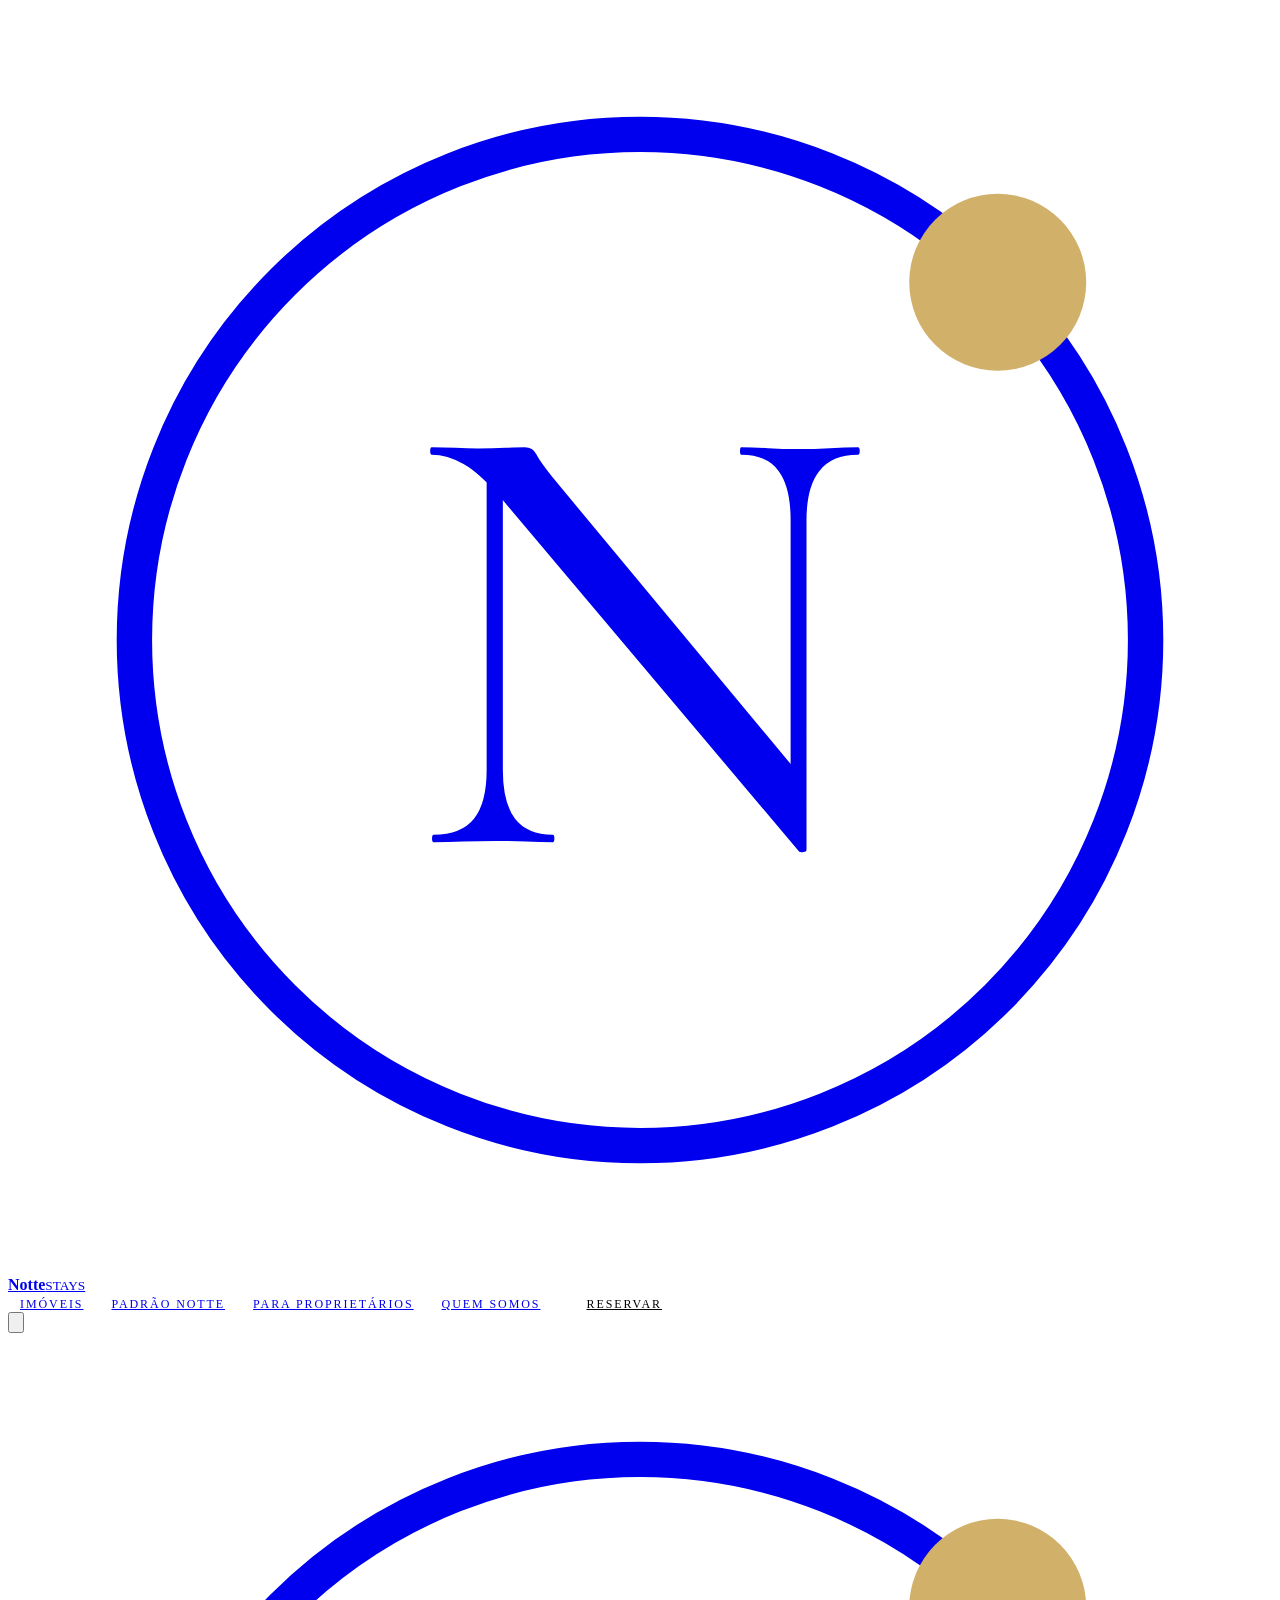
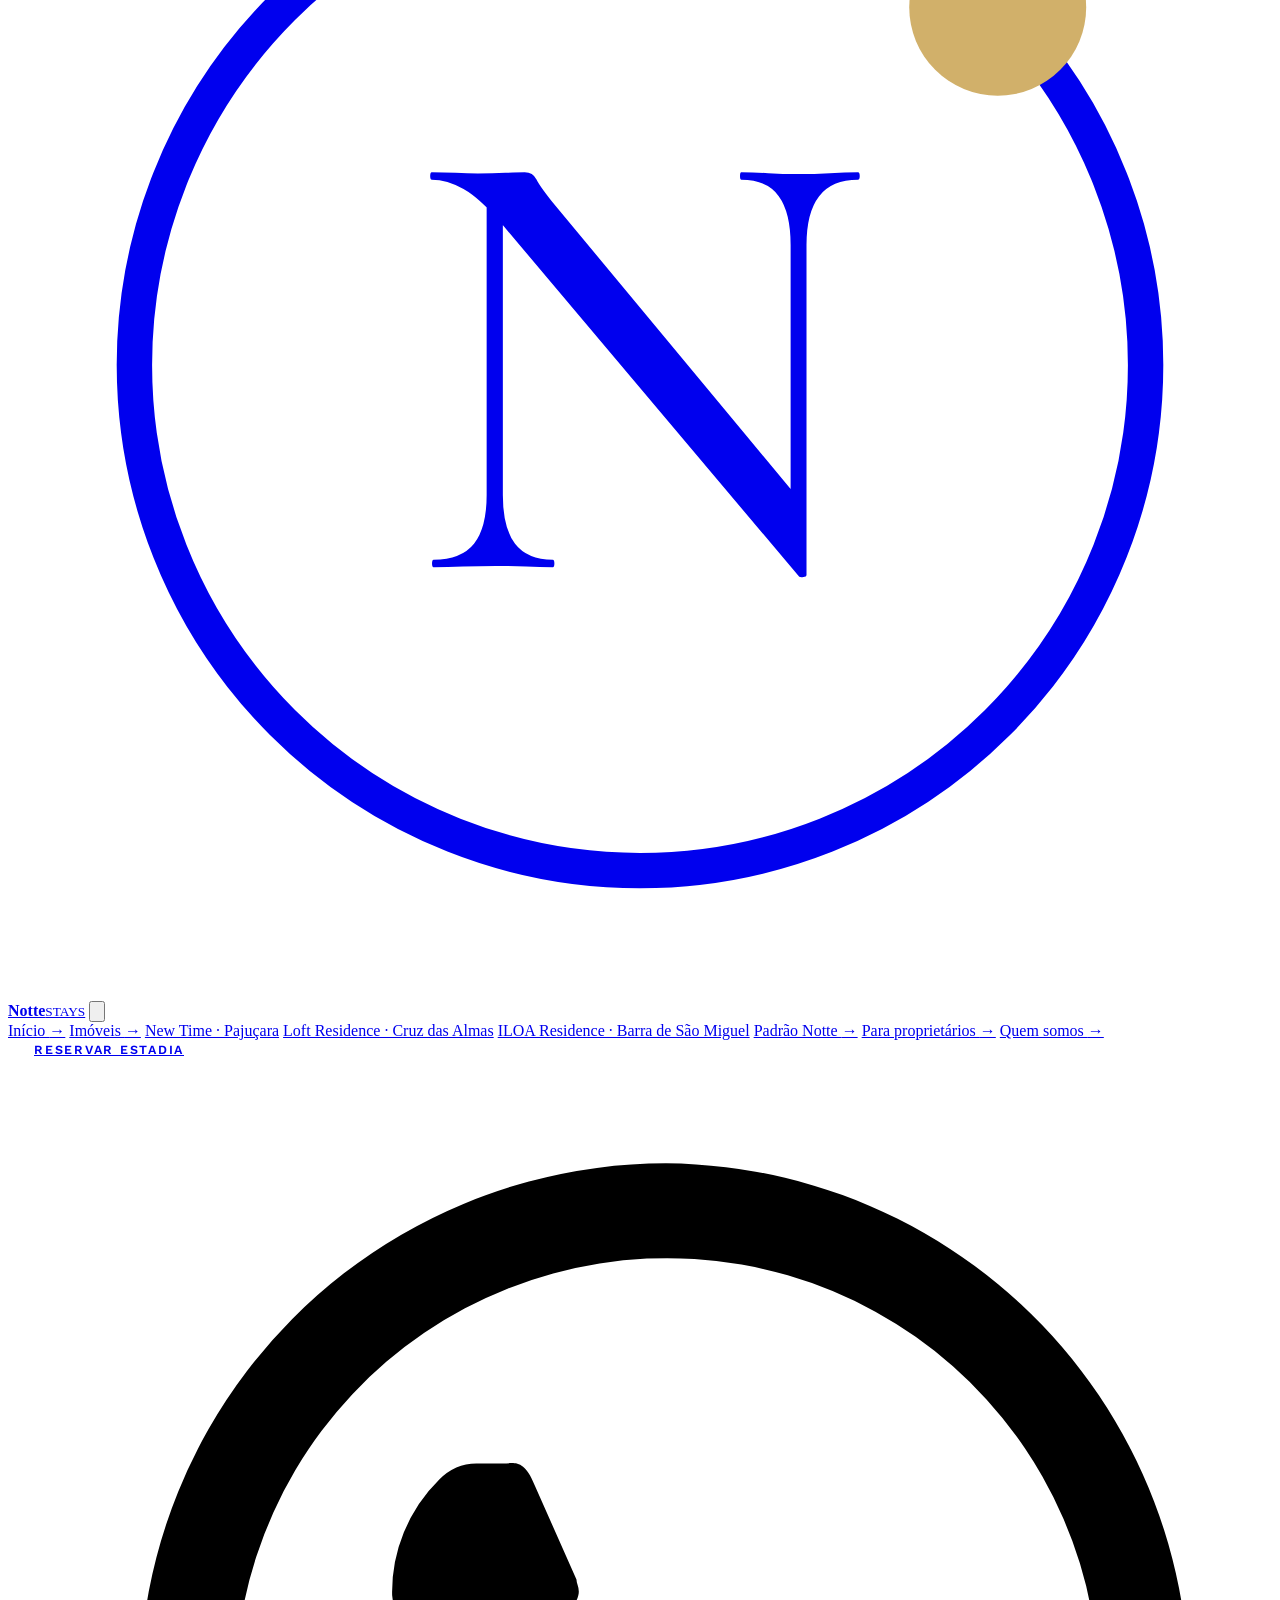
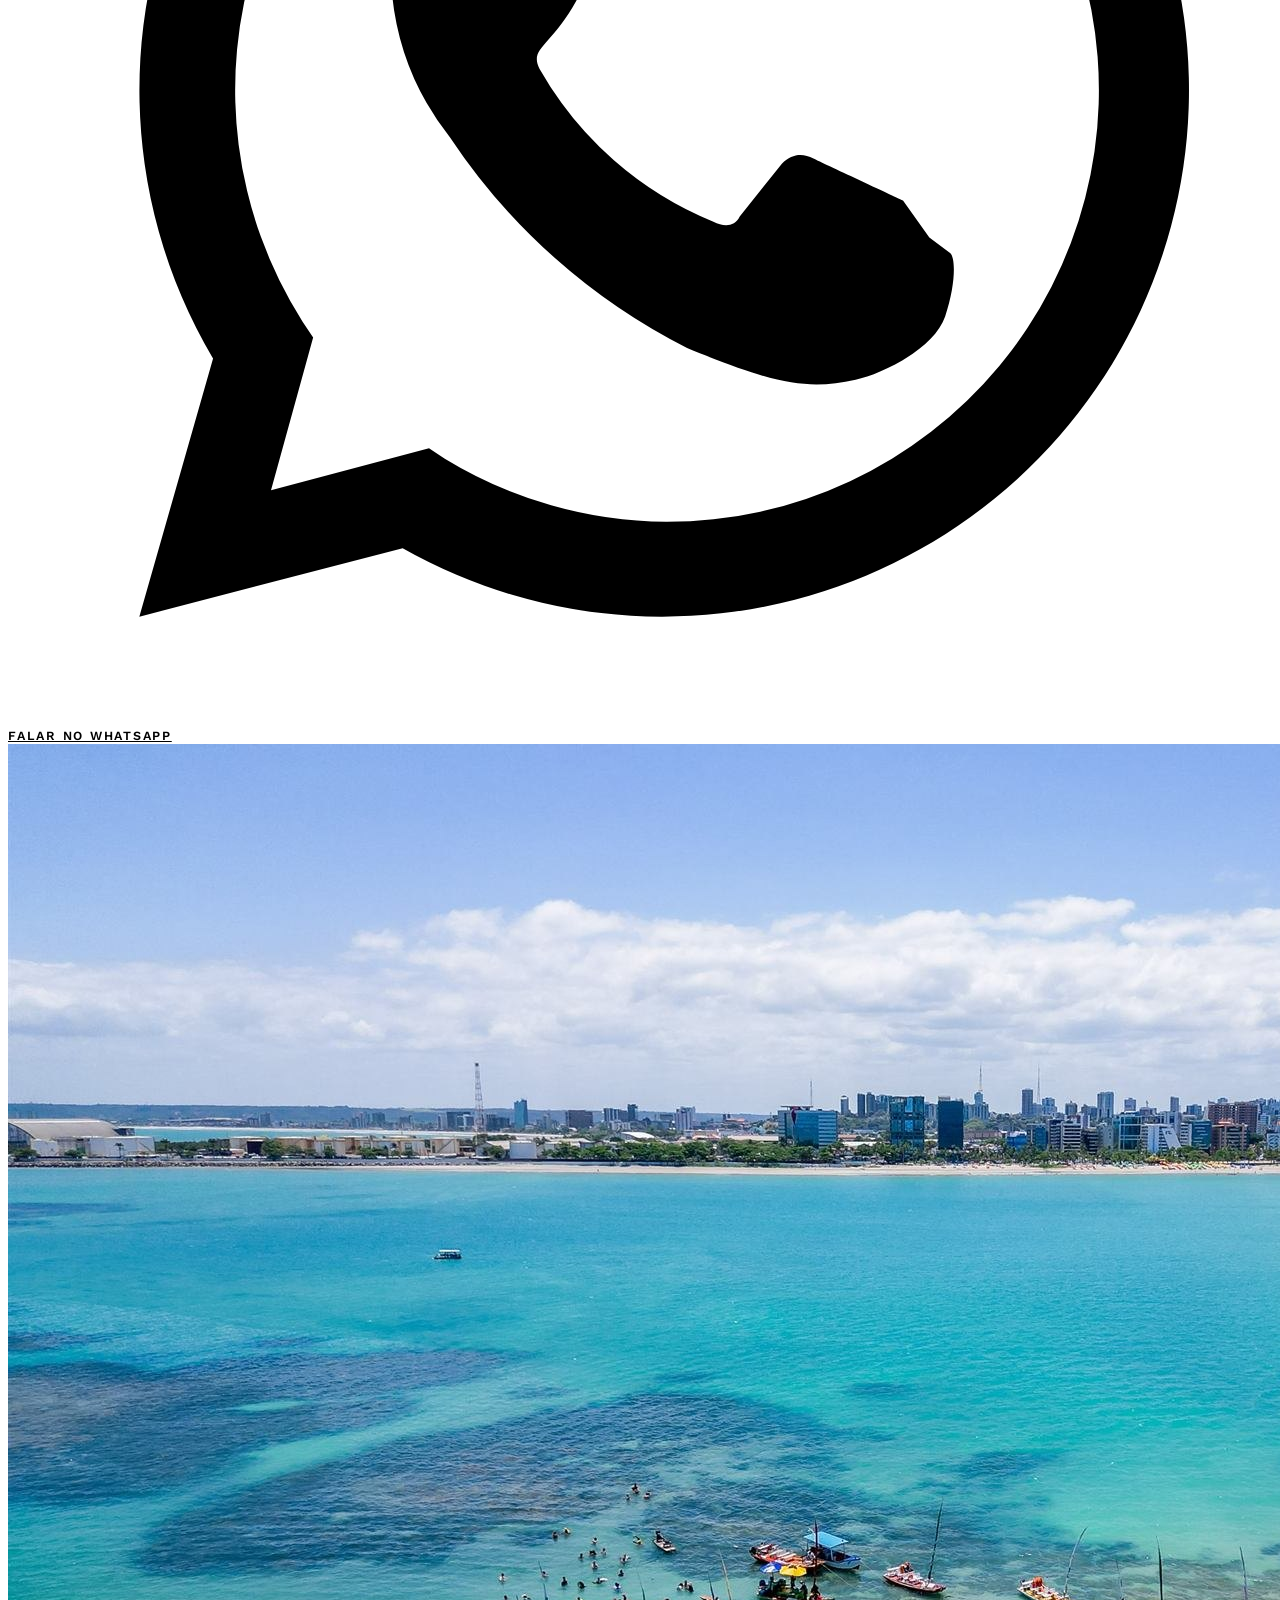
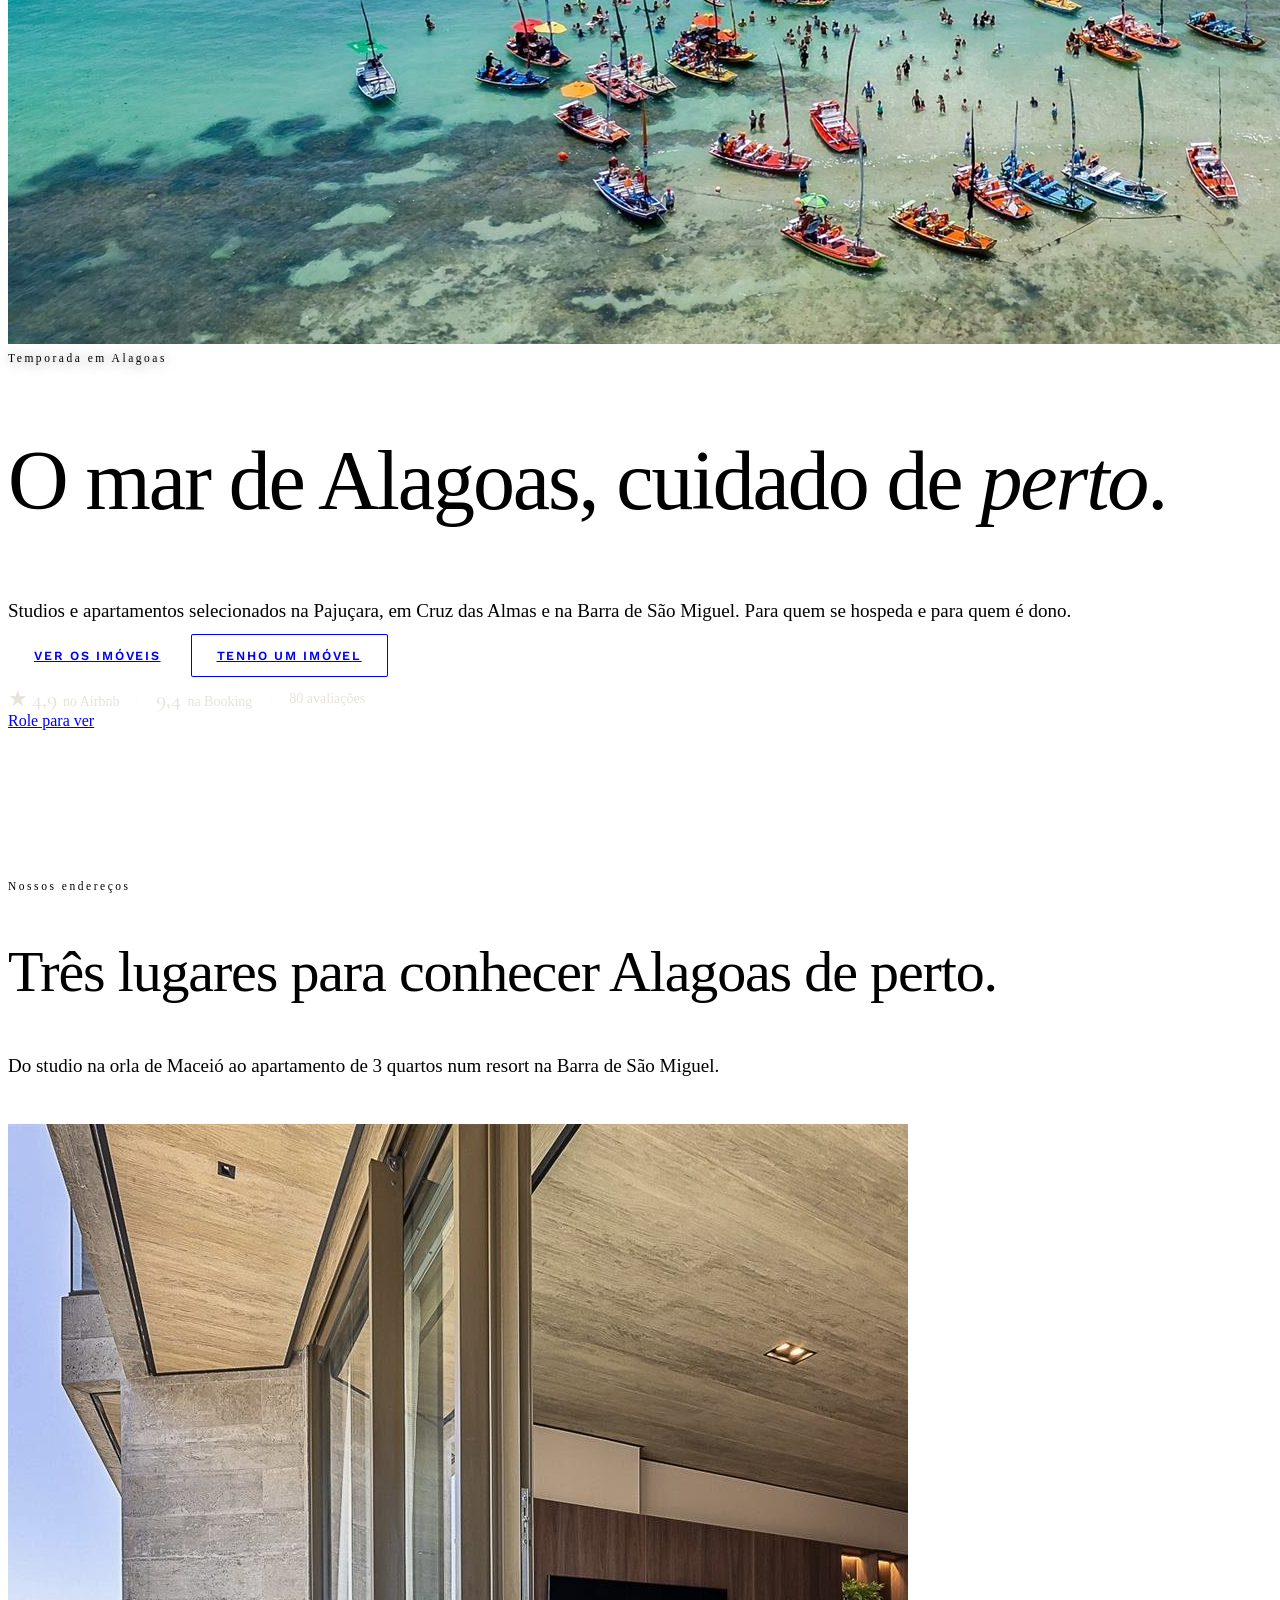
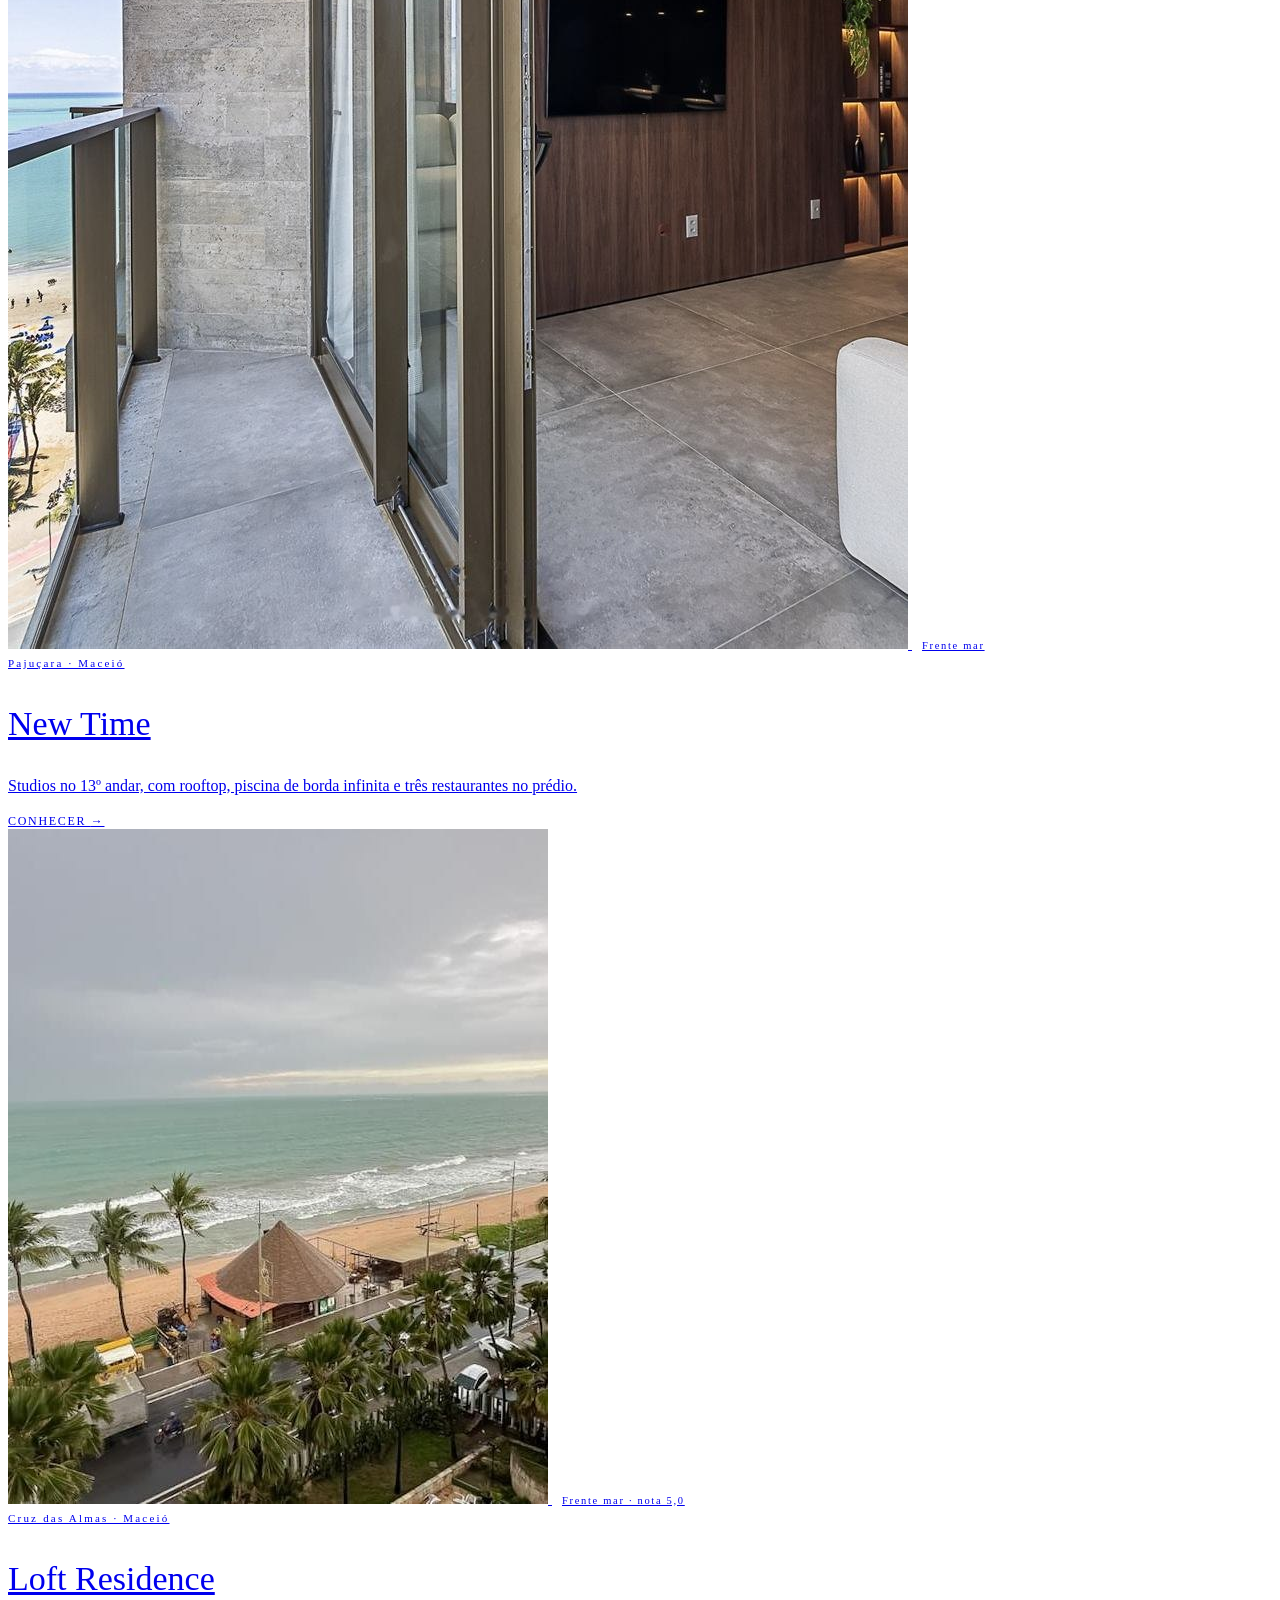
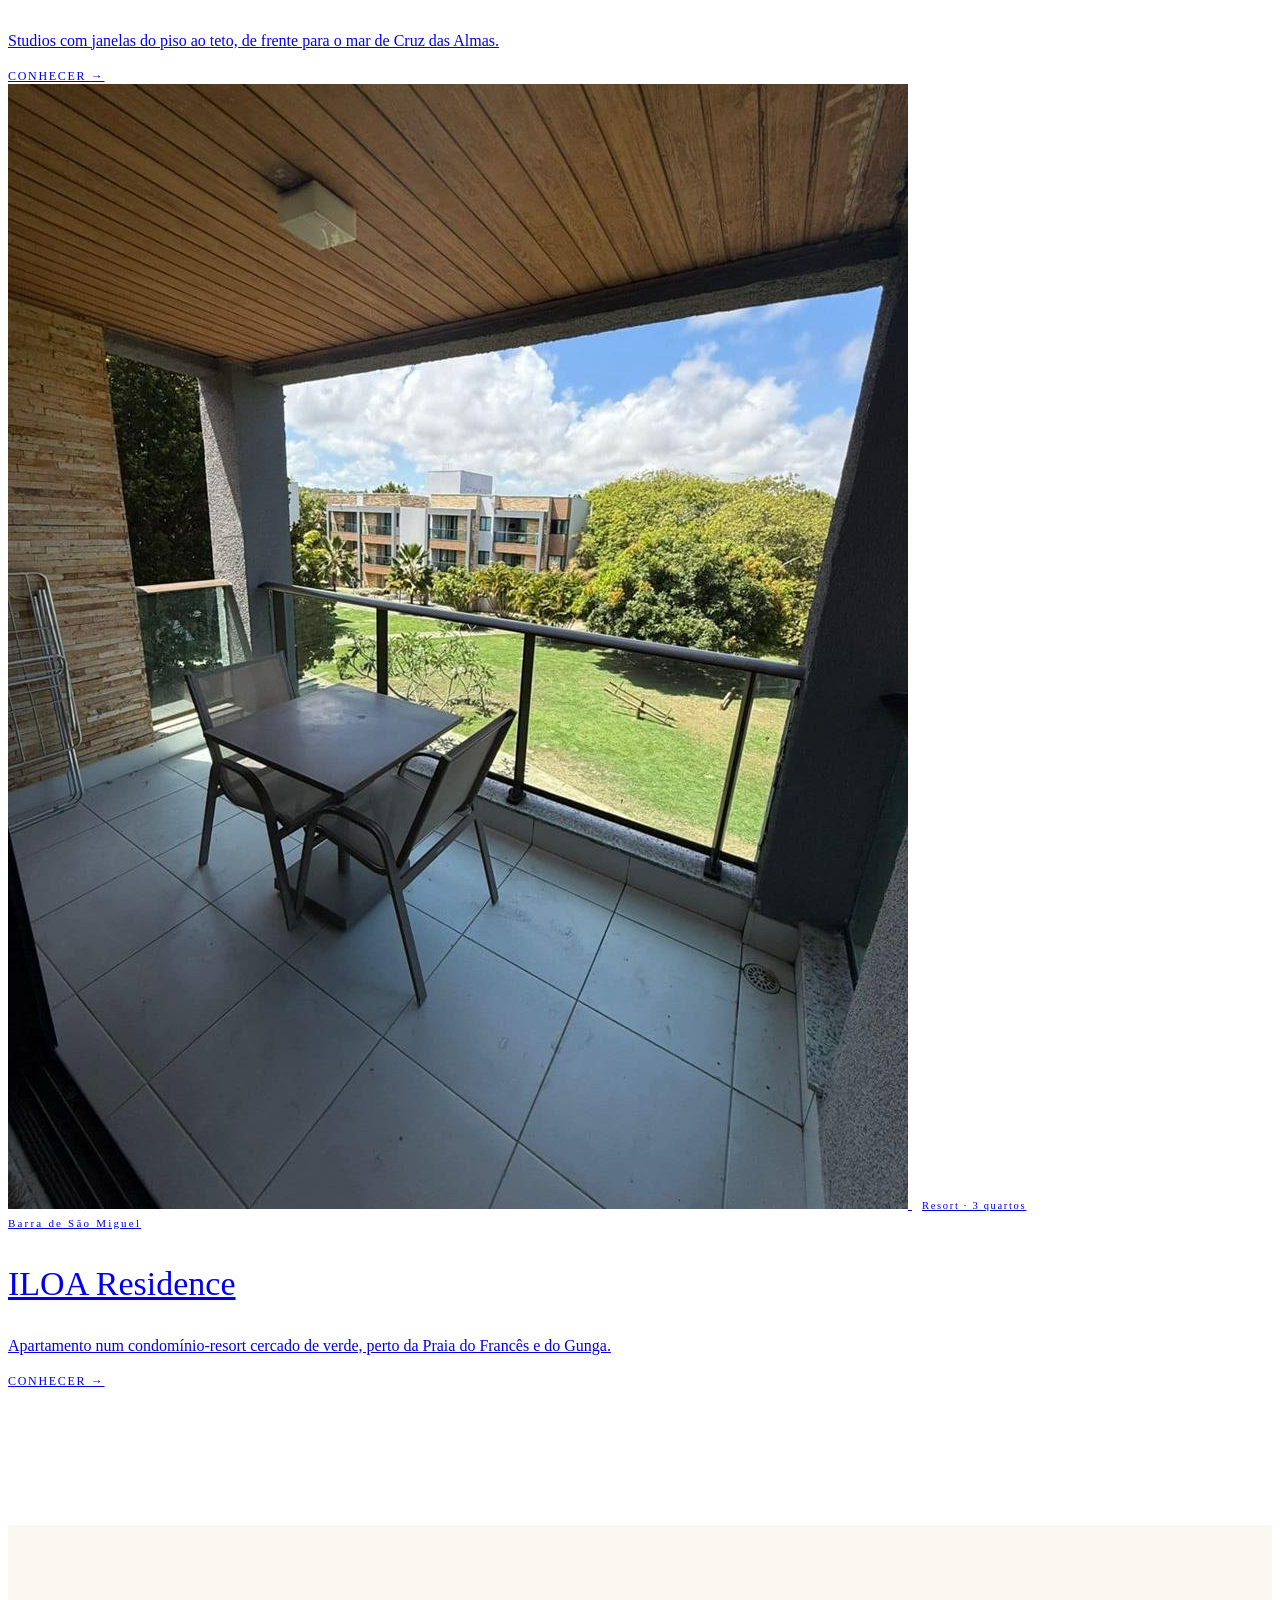
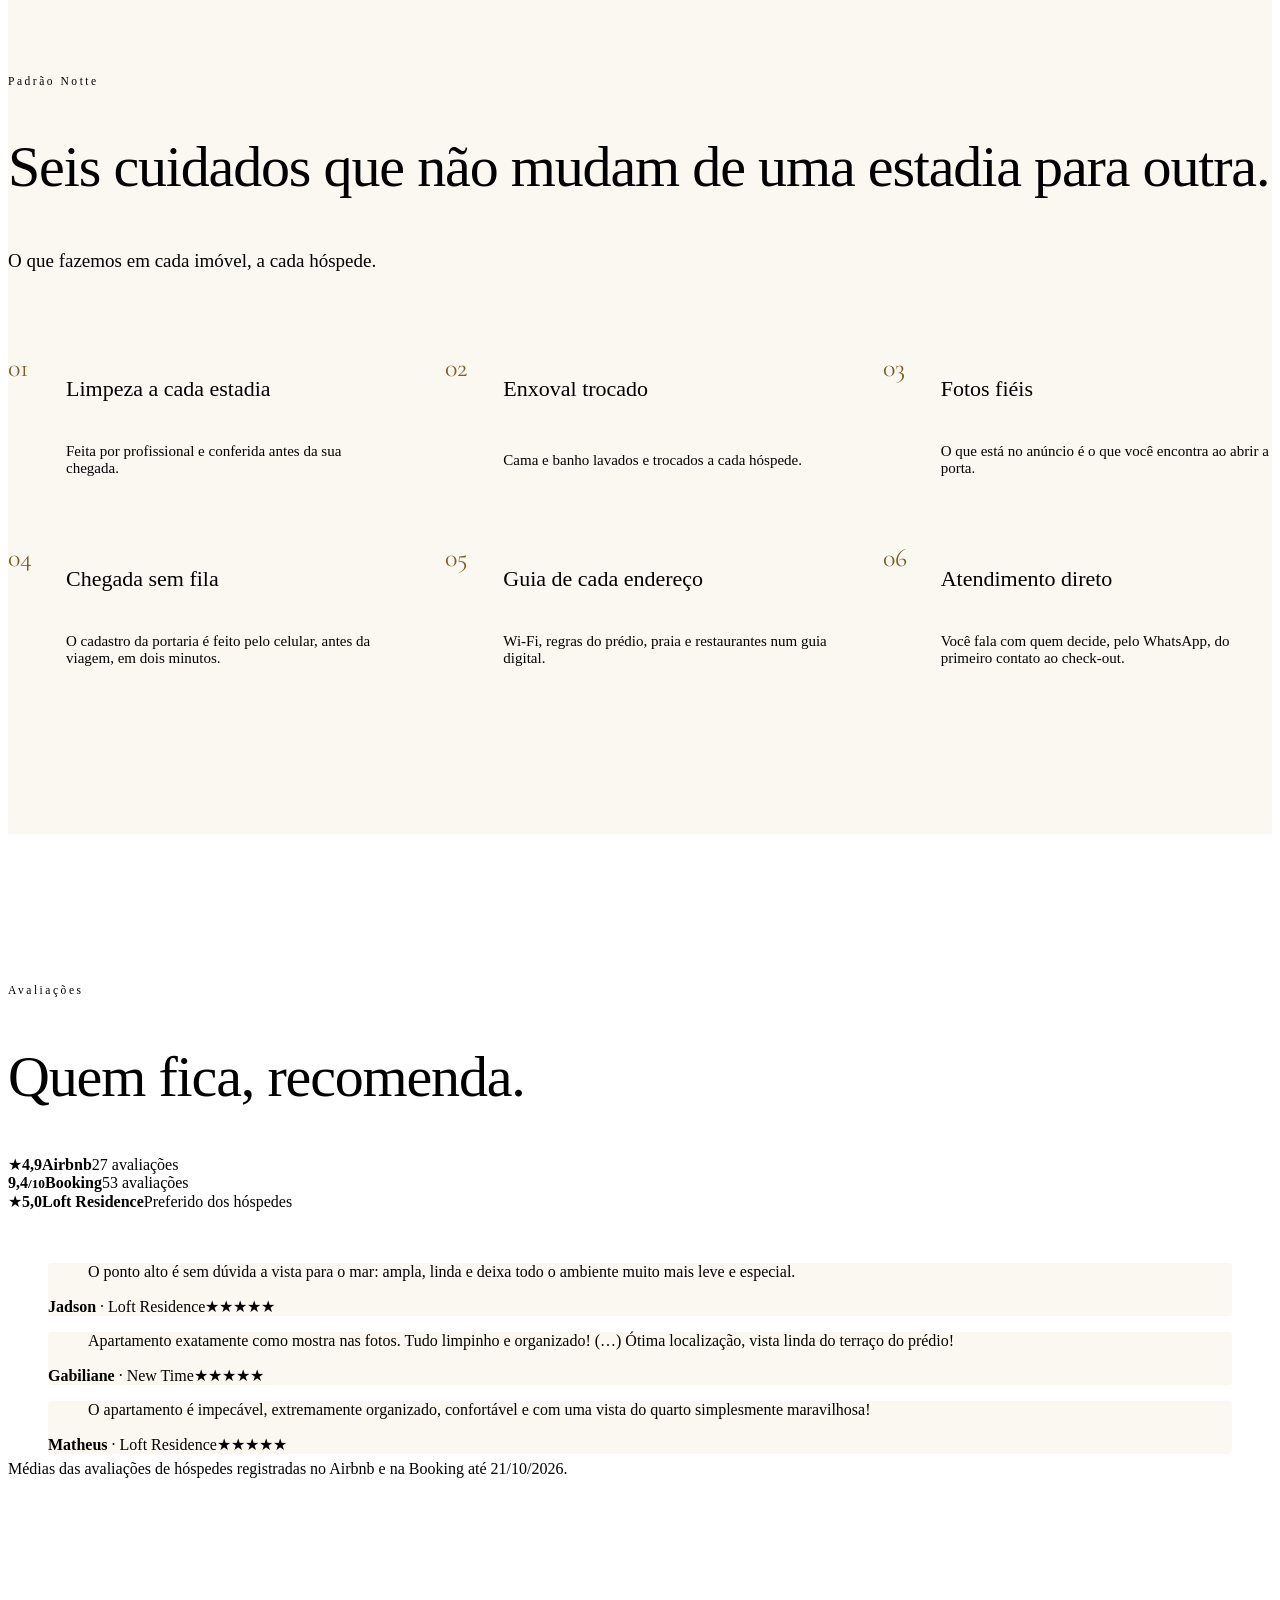
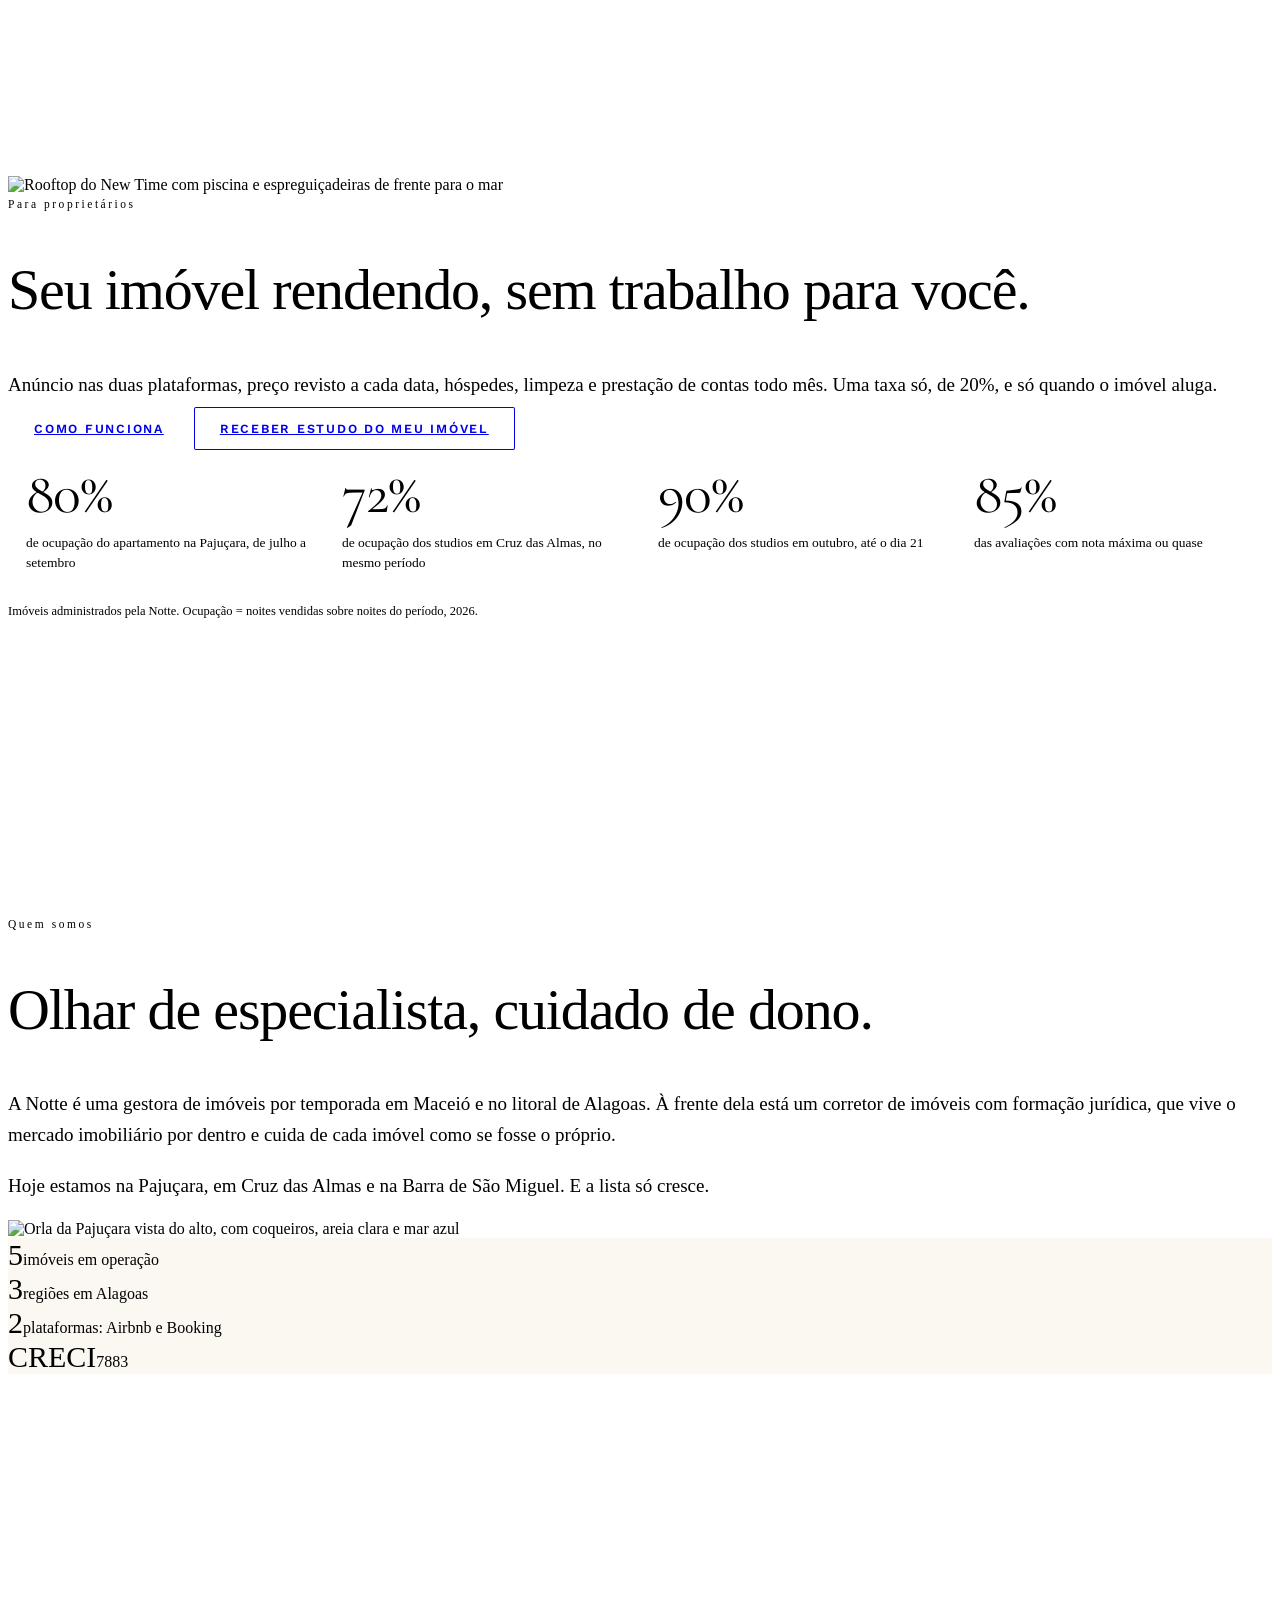
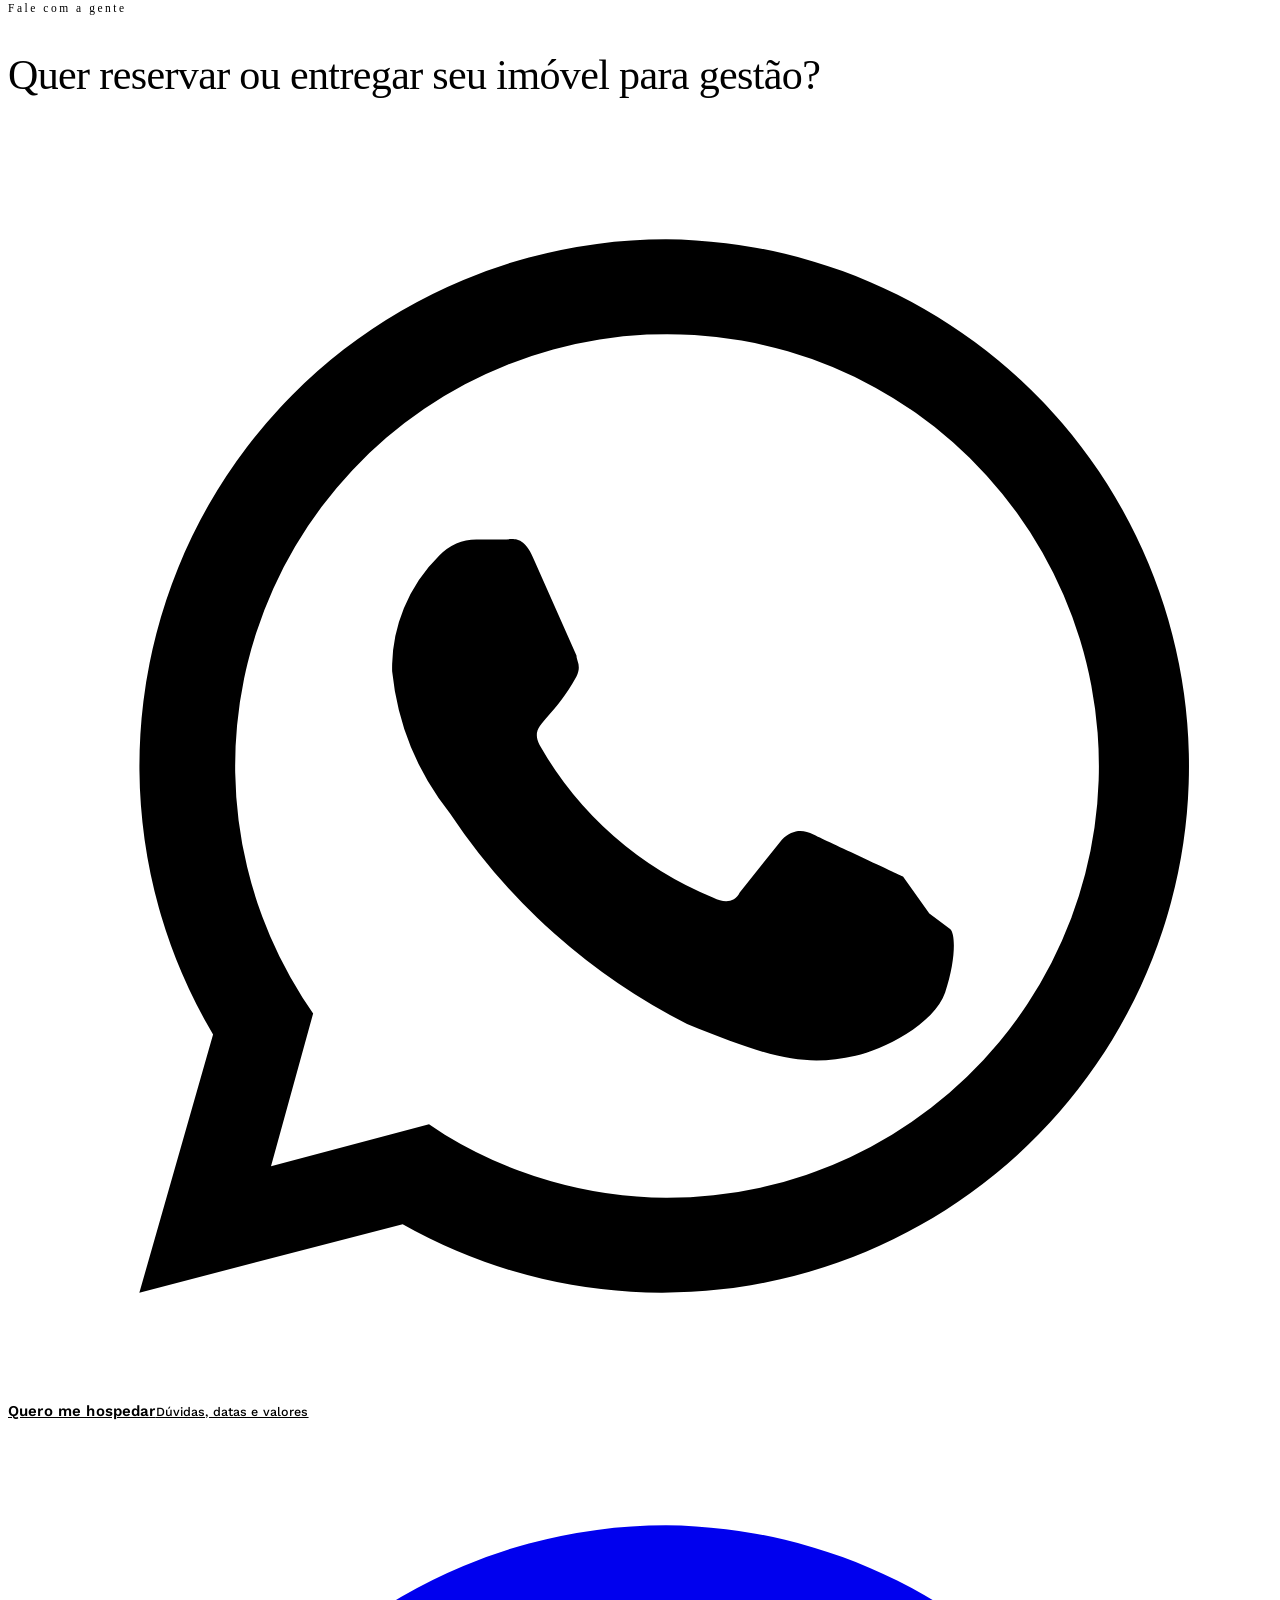
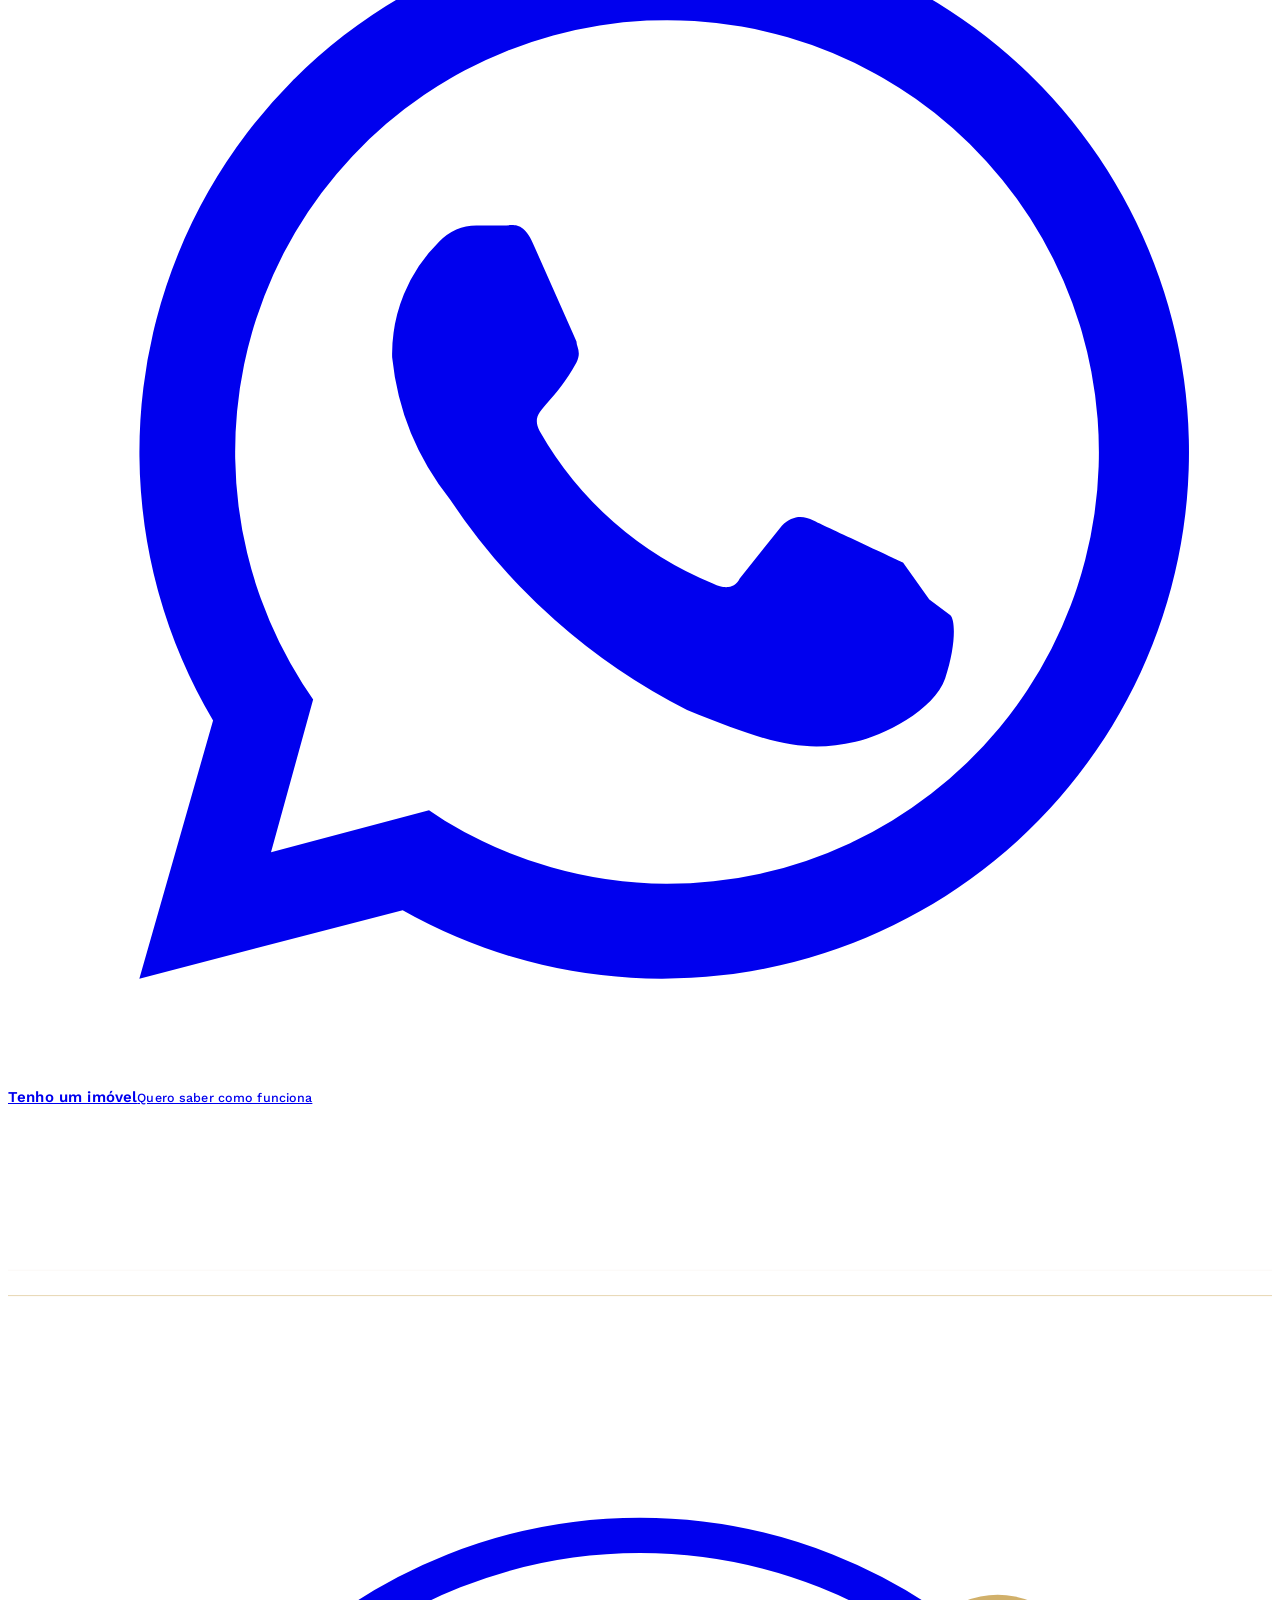
==== index.html @ 673208c5 "Site: reserva direta (27/10/2026, 12:53:14)" ====
<!doctype html>
<html lang="pt-BR" class="no-js">
<head>
<meta charset="utf-8">
<meta name="viewport" content="width=device-width, initial-scale=1, viewport-fit=cover">
<script>/* endereço antigo (GitHub Pages) leva para o oficial */ if (location.hostname.indexOf('github.io') > -1) location.replace('https://nottestays.com.br' + location.pathname.replace('/nottestays', '') + location.search + location.hash);</script>
<title>Notte Stays · Gestão de Temporada</title>
<meta name="description" content="Gestão de imóveis por temporada em Maceió e no litoral de Alagoas. Studios e apartamentos selecionados de frente para o mar, nota 4,9 no Airbnb e 9,4 na Booking.">
<meta name="theme-color" content="#0B1A2A">
<meta property="og:type" content="website">
<meta property="og:title" content="Notte Stays · Gestão de Temporada">
<meta property="og:description" content="Gestão de imóveis por temporada em Maceió e no litoral de Alagoas. Studios e apartamentos selecionados de frente para o mar, nota 4,9 no Airbnb e 9,4 na Booking.">
<meta property="og:image" content="https://nottestays.com.br/img/og.jpg">
<meta property="og:url" content="https://nottestays.com.br/">
<meta property="og:locale" content="pt_BR">
<meta name="twitter:card" content="summary_large_image">
<link rel="canonical" href="https://nottestays.com.br/">
<link rel="icon" type="image/png" sizes="32x32" href="./img/icone-32.png">
<link rel="apple-touch-icon" href="./img/icone-180.png">
<link rel="preconnect" href="https://fonts.googleapis.com">
<link rel="preconnect" href="https://fonts.gstatic.com" crossorigin>
<link href="https://fonts.googleapis.com/css2?family=Cormorant+Garamond:wght@300;400;500;600&family=Work+Sans:wght@400;500;600;700&display=swap" rel="stylesheet">
<link rel="stylesheet" href="./assets/site.css">
<link rel="stylesheet" href="./assets/chat.css">
<link rel="stylesheet" href="./assets/notte-v2.css?v=mvqv6eho">
<link rel="preload" as="image" href="./img/capa-inicio.jpg?v=2">
<script>window.va = window.va || function () { (window.vaq = window.vaq || []).push(arguments); };</script>
<script defer src="/_vercel/insights/script.js"></script>
</head>
<body>
<header class="site-head">
  <div class="wrap head-row">
    <a class="brand" href="./" aria-label="Notte, início"><svg viewBox="0 0 100 100" role="img" aria-label="Símbolo Notte"><circle cx="50" cy="50" r="40" fill="none" stroke="currentColor" stroke-width="2.8"/><text x="50" y="66" text-anchor="middle" font-family="Cormorant Garamond, serif" font-weight="500" font-size="50" fill="currentColor">N</text><circle cx="78.3" cy="21.7" r="7" fill="#D1B06A"/></svg><span><b>Notte</b><small>STAYS</small></span></a>
    <nav class="nav" aria-label="Principal">
      <a href="./imoveis/">Imóveis</a>
      <a href="./#padrao">Padrão Notte</a>
      <a href="./proprietarios/">Para proprietários</a>
      <a href="./#quem-somos">Quem somos</a>
      <a class="cta" href="./imoveis/#reservar">Reservar</a>
    </nav>
    <button class="menu-btn" type="button" data-menu="open" aria-label="Abrir menu" aria-controls="drawer"><svg viewBox="0 0 24 24" fill="none" stroke="currentColor" stroke-width="1.8" stroke-linecap="round" aria-hidden="true"><path d="M4 8h16M4 16h16"/></svg></button>
  </div>
</header>
<div class="drawer" id="drawer" role="dialog" aria-modal="true" aria-label="Menu">
  <div class="drawer-top">
    <a class="brand" href="./"><svg viewBox="0 0 100 100" role="img" aria-label="Símbolo Notte"><circle cx="50" cy="50" r="40" fill="none" stroke="currentColor" stroke-width="2.8"/><text x="50" y="66" text-anchor="middle" font-family="Cormorant Garamond, serif" font-weight="500" font-size="50" fill="currentColor">N</text><circle cx="78.3" cy="21.7" r="7" fill="#D1B06A"/></svg><span><b>Notte</b><small>STAYS</small></span></a>
    <button class="menu-btn" type="button" data-menu="close" aria-label="Fechar menu"><svg viewBox="0 0 24 24" fill="none" stroke="currentColor" stroke-width="1.8" stroke-linecap="round" aria-hidden="true"><path d="M6 6l12 12M18 6L6 18"/></svg></button>
  </div>
  <nav aria-label="Menu do celular">
    <a href="./">Início <span>→</span></a>
    <a href="./imoveis/">Imóveis <span>→</span></a>
    <a class="sub" href="./imoveis/new-time/">New Time · Pajuçara</a>
    <a class="sub" href="./imoveis/loft-residence/">Loft Residence · Cruz das Almas</a>
    <a class="sub" href="./imoveis/iloa/">ILOA Residence · Barra de São Miguel</a>
    <a href="./#padrao">Padrão Notte <span>→</span></a>
    <a href="./proprietarios/">Para proprietários <span>→</span></a>
    <a href="./#quem-somos">Quem somos <span>→</span></a>
  </nav>
  <div class="drawer-foot">
    <a class="btn sun block" href="./imoveis/#reservar">Reservar estadia</a>
    <a class="btn wa block" href="https://wa.me/5582996196123?text=Ol%C3%A1!%20Vim%20pelo%20site%20da%20Notte%20e%20quero%20me%20hospedar.%20Gostaria%20de%20consultar%20disponibilidade%20e%20valores." target="_blank" rel="noopener"><svg class="ico" viewBox="0 0 24 24" aria-hidden="true"><path fill="currentColor" d="M12 2a10 10 0 0 0-8.6 15.1L2 22l5-1.3A10 10 0 1 0 12 2zm0 18.2a8.2 8.2 0 0 1-4.2-1.2l-.3-.2-3 .8.8-2.9-.2-.3A8.2 8.2 0 1 1 12 20.2zm4.5-6.1c-.2-.1-1.5-.7-1.7-.8-.2-.1-.4-.1-.6.1l-.8 1c-.1.2-.3.2-.5.1a6.7 6.7 0 0 1-3.3-2.9c-.2-.4.2-.4.7-1.3.1-.2 0-.3 0-.4l-.8-1.8c-.2-.5-.4-.4-.6-.4h-.5a1 1 0 0 0-.7.3 3 3 0 0 0-.9 2.2 5.2 5.2 0 0 0 1.1 2.7 11.8 11.8 0 0 0 4.5 4c1.7.7 2.3.8 3.2.6.5-.1 1.5-.6 1.7-1.2.2-.6.2-1.1.1-1.2l-.4-.3z"/></svg> Falar no WhatsApp</a>
  </div>
</div>
<main id="conteudo">
<section class="hero">
  <div class="hero-media"><img src="./img/capa-inicio.jpg?v=2" alt="Piscinas naturais da Pajuçara vistas do alto, com jangadas sobre o mar verde-azulado" fetchpriority="high"></div>
  <div class="wrap hero-body">
    <span class="eyebrow">Temporada em Alagoas</span>
    <h1 class="display">O mar de Alagoas, cuidado de <em>perto</em>.</h1>
    <p class="lede">Studios e apartamentos selecionados na Pajuçara, em Cruz das Almas e na Barra de São Miguel. Para quem se hospeda e para quem é dono.</p>
    <div class="hero-actions">
      <a class="btn sun" href="./imoveis/">Ver os imóveis</a>
      <a class="btn ghost" href="./proprietarios/">Tenho um imóvel</a>
    </div>
    <div class="hero-rating" aria-label="Notas dos hóspedes">
      <span><b><span class="st">★</span>4,9</b> no Airbnb</span><i></i>
      <span><b>9,4</b> na Booking</span><i></i>
      <span>80 avaliações</span>
    </div>
  </div>
  <a class="scroll-cue" href="#imoveis">Role para ver</a>
</section>

<section class="section" id="imoveis">
  <div class="wrap">
    <div class="sec-head reveal">
      <span class="eyebrow">Nossos endereços</span>
      <h2 class="h-xl">Três lugares para conhecer Alagoas de perto.</h2>
      <p class="lede">Do studio na orla de Maceió ao apartamento de 3 quartos num resort na Barra de São Miguel.</p>
    </div>
    <div class="estates">
      <a class="estate reveal" href="./imoveis/new-time/">
        <img src="./img/card-newtime.jpg?v=2" loading="lazy" alt="Varanda do studio no New Time com vista para o mar da Pajuçara">
        <span class="chip">Frente mar</span>
        <div class="estate-body">
          <span class="place">Pajuçara · Maceió</span>
          <h3>New Time</h3>
          <p>Studios no 13º andar, com rooftop, piscina de borda infinita e três restaurantes no prédio.</p>
          <span class="go">Conhecer <span aria-hidden="true">→</span></span>
        </div>
      </a>
      <a class="estate reveal" href="./imoveis/loft-residence/">
        <img src="./img/card-loft.jpg?v=2" loading="lazy" alt="Vista do Loft Residence para a orla de Cruz das Almas, com coqueiros e mar">
        <span class="chip">Frente mar · nota 5,0</span>
        <div class="estate-body">
          <span class="place">Cruz das Almas · Maceió</span>
          <h3>Loft Residence</h3>
          <p>Studios com janelas do piso ao teto, de frente para o mar de Cruz das Almas.</p>
          <span class="go">Conhecer <span aria-hidden="true">→</span></span>
        </div>
      </a>
      <a class="estate reveal" href="./imoveis/iloa/">
        <img src="./img/card-iloa.jpg?v=2" loading="lazy" alt="Varanda do apartamento no ILOA com vista para o jardim do resort">
        <span class="chip">Resort · 3 quartos</span>
        <div class="estate-body">
          <span class="place">Barra de São Miguel</span>
          <h3>ILOA Residence</h3>
          <p>Apartamento num condomínio-resort cercado de verde, perto da Praia do Francês e do Gunga.</p>
          <span class="go">Conhecer <span aria-hidden="true">→</span></span>
        </div>
      </a>
    </div>
  </div>
</section>

<section class="section white" id="padrao">
  <div class="wrap">
    <div class="sec-head reveal">
      <span class="eyebrow">Padrão Notte</span>
      <h2 class="h-xl">Seis cuidados que não mudam de uma estadia para outra.</h2>
      <p class="lede">O que fazemos em cada imóvel, a cada hóspede.</p>
    </div>
    <div class="padrao reveal">
      <div><span class="n">01</span><h3>Limpeza a cada estadia</h3><p>Feita por profissional e conferida antes da sua chegada.</p></div>
      <div><span class="n">02</span><h3>Enxoval trocado</h3><p>Cama e banho lavados e trocados a cada hóspede.</p></div>
      <div><span class="n">03</span><h3>Fotos fiéis</h3><p>O que está no anúncio é o que você encontra ao abrir a porta.</p></div>
      <div><span class="n">04</span><h3>Chegada sem fila</h3><p>O cadastro da portaria é feito pelo celular, antes da viagem, em dois minutos.</p></div>
      <div><span class="n">05</span><h3>Guia de cada endereço</h3><p>Wi-Fi, regras do prédio, praia e restaurantes num guia digital.</p></div>
      <div><span class="n">06</span><h3>Atendimento direto</h3><p>Você fala com quem decide, pelo WhatsApp, do primeiro contato ao check-out.</p></div>
    </div>
  </div>
</section>

<section class="section" id="avaliacoes">
  <div class="wrap">
    <div class="sec-head reveal">
      <span class="eyebrow">Avaliações</span>
      <h2 class="h-xl">Quem fica, recomenda.</h2>
      <div class="scores mt-s">
        <div class="score"><span class="star">★</span><b>4,9</b><span><strong>Airbnb</strong>27 avaliações</span></div>
        <div class="score"><b>9,4<small>/10</small></b><span><strong>Booking</strong>53 avaliações</span></div>
        <div class="score"><span class="star">★</span><b>5,0</b><span><strong>Loft Residence</strong>Preferido dos hóspedes</span></div>
      </div>
    </div>
    <div class="quotes">
      <figure class="quote reveal"><blockquote>O ponto alto é sem dúvida a vista para o mar: ampla, linda e deixa todo o ambiente muito mais leve e especial.</blockquote><figcaption><span><b>Jadson</b> · Loft Residence</span><span class="stars" aria-label="5 estrelas">★★★★★</span></figcaption></figure>
      <figure class="quote reveal"><blockquote>Apartamento exatamente como mostra nas fotos. Tudo limpinho e organizado! (…) Ótima localização, vista linda do terraço do prédio!</blockquote><figcaption><span><b>Gabiliane</b> · New Time</span><span class="stars" aria-label="5 estrelas">★★★★★</span></figcaption></figure>
      <figure class="quote reveal"><blockquote>O apartamento é impecável, extremamente organizado, confortável e com uma vista do quarto simplesmente maravilhosa!</blockquote><figcaption><span><b>Matheus</b> · Loft Residence</span><span class="stars" aria-label="5 estrelas">★★★★★</span></figcaption></figure>
    </div>
    <p class="note mt-m">Médias das avaliações de hóspedes registradas no Airbnb e na Booking até 21/10/2026.</p>
  </div>
</section>

<section class="section dark">
  <div class="wrap">
    <div class="split rev">
      <div class="split-media reveal"><img src="./img/nt-rooftop.jpg" loading="lazy" alt="Rooftop do New Time com piscina e espreguiçadeiras de frente para o mar"></div>
      <div class="split-text reveal">
        <span class="eyebrow">Para proprietários</span>
        <h2 class="h-xl">Seu imóvel rendendo, sem trabalho para você.</h2>
        <p class="lede">Anúncio nas duas plataformas, preço revisto a cada data, hóspedes, limpeza e prestação de contas todo mês. Uma taxa só, de 20%, e só quando o imóvel aluga.</p>
        <div class="hero-actions">
          <a class="btn sun" href="./proprietarios/">Como funciona</a>
          <a class="btn ghost" href="./proprietarios/#estudo">Receber estudo do meu imóvel</a>
        </div>
      </div>
    </div>
    <div class="proof mt-l reveal">
      <div><b>80%</b><span>de ocupação do apartamento na Pajuçara, de julho a setembro</span></div>
      <div><b>72%</b><span>de ocupação dos studios em Cruz das Almas, no mesmo período</span></div>
      <div><b>90%</b><span>de ocupação dos studios em outubro, até o dia 21</span></div>
      <div><b>85%</b><span>das avaliações com nota máxima ou quase</span></div>
    </div>
    <p class="proof-note">Imóveis administrados pela Notte. Ocupação = noites vendidas sobre noites do período, 2026.</p>
  </div>
</section>

<section class="section" id="quem-somos">
  <div class="wrap split">
    <div class="split-text reveal">
      <span class="eyebrow">Quem somos</span>
      <h2 class="h-xl">Olhar de especialista, cuidado de dono.</h2>
      <p class="lede">A Notte é uma gestora de imóveis por temporada em Maceió e no litoral de Alagoas. À frente dela está um corretor de imóveis com formação jurídica, que vive o mercado imobiliário por dentro e cuida de cada imóvel como se fosse o próprio.</p>
      <p class="lede">Hoje estamos na Pajuçara, em Cruz das Almas e na Barra de São Miguel. E a lista só cresce.</p>
    </div>
    <div class="split-media reveal"><img src="./img/pajucara-2.jpg" loading="lazy" alt="Orla da Pajuçara vista do alto, com coqueiros, areia clara e mar azul"></div>
  </div>
  <div class="wrap mt-l">
    <div class="facts reveal">
      <div class="fact"><b>5</b><span>imóveis em operação</span></div>
      <div class="fact"><b>3</b><span>regiões em Alagoas</span></div>
      <div class="fact"><b>2</b><span>plataformas: Airbnb e Booking</span></div>
      <div class="fact"><b>CRECI</b><span>7883</span></div>
    </div>
  </div>
</section>

<section class="section tight">
  <div class="wrap">
    <div class="cta-band reveal">
      <span class="eyebrow sun">Fale com a gente</span>
      <h2 class="h-lg mt-s">Quer reservar ou entregar seu imóvel para gestão?</h2>
      <div class="actions">
        <a class="btn wa wa-btn" href="https://wa.me/5582996196123?text=Ol%C3%A1!%20Vim%20pelo%20site%20da%20Notte%20e%20quero%20me%20hospedar.%20Gostaria%20de%20consultar%20disponibilidade%20e%20valores." target="_blank" rel="noopener"><svg class="ico" viewBox="0 0 24 24" aria-hidden="true"><path fill="currentColor" d="M12 2a10 10 0 0 0-8.6 15.1L2 22l5-1.3A10 10 0 1 0 12 2zm0 18.2a8.2 8.2 0 0 1-4.2-1.2l-.3-.2-3 .8.8-2.9-.2-.3A8.2 8.2 0 1 1 12 20.2zm4.5-6.1c-.2-.1-1.5-.7-1.7-.8-.2-.1-.4-.1-.6.1l-.8 1c-.1.2-.3.2-.5.1a6.7 6.7 0 0 1-3.3-2.9c-.2-.4.2-.4.7-1.3.1-.2 0-.3 0-.4l-.8-1.8c-.2-.5-.4-.4-.6-.4h-.5a1 1 0 0 0-.7.3 3 3 0 0 0-.9 2.2 5.2 5.2 0 0 0 1.1 2.7 11.8 11.8 0 0 0 4.5 4c1.7.7 2.3.8 3.2.6.5-.1 1.5-.6 1.7-1.2.2-.6.2-1.1.1-1.2l-.4-.3z"/></svg><span>Quero me hospedar<small>Dúvidas, datas e valores</small></span></a>
        <a class="btn light wa-btn" href="https://wa.me/5582996196123?text=Ol%C3%A1!%20Vim%20pelo%20site%20da%20Notte.%20Tenho%20um%20im%C3%B3vel%20e%20gostaria%20de%20saber%20como%20funciona%20a%20administra%C3%A7%C3%A3o." target="_blank" rel="noopener"><svg class="ico" viewBox="0 0 24 24" aria-hidden="true"><path fill="currentColor" d="M12 2a10 10 0 0 0-8.6 15.1L2 22l5-1.3A10 10 0 1 0 12 2zm0 18.2a8.2 8.2 0 0 1-4.2-1.2l-.3-.2-3 .8.8-2.9-.2-.3A8.2 8.2 0 1 1 12 20.2zm4.5-6.1c-.2-.1-1.5-.7-1.7-.8-.2-.1-.4-.1-.6.1l-.8 1c-.1.2-.3.2-.5.1a6.7 6.7 0 0 1-3.3-2.9c-.2-.4.2-.4.7-1.3.1-.2 0-.3 0-.4l-.8-1.8c-.2-.5-.4-.4-.6-.4h-.5a1 1 0 0 0-.7.3 3 3 0 0 0-.9 2.2 5.2 5.2 0 0 0 1.1 2.7 11.8 11.8 0 0 0 4.5 4c1.7.7 2.3.8 3.2.6.5-.1 1.5-.6 1.7-1.2.2-.6.2-1.1.1-1.2l-.4-.3z"/></svg><span>Tenho um imóvel<small>Quero saber como funciona</small></span></a>
      </div>
      <svg class="waves" viewBox="0 0 400 70" preserveAspectRatio="none" aria-hidden="true"><path d="M0 52H400" fill="none" stroke="#F5F1E8" stroke-width="1" opacity=".35" vector-effect="non-scaling-stroke"/><path d="M0 60H400" fill="none" stroke="#D1B06A" stroke-width="1" opacity=".5" vector-effect="non-scaling-stroke"/></svg>
    </div>
  </div>
</section>

</main>
<footer class="site-foot">
  <div class="wrap">
    <div class="foot-grid">
      <div>
        <a class="brand" href="./"><svg viewBox="0 0 100 100" role="img" aria-label="Símbolo Notte"><circle cx="50" cy="50" r="40" fill="none" stroke="currentColor" stroke-width="2.8"/><text x="50" y="66" text-anchor="middle" font-family="Cormorant Garamond, serif" font-weight="500" font-size="50" fill="currentColor">N</text><circle cx="78.3" cy="21.7" r="7" fill="#D1B06A"/></svg><span><b>Notte</b><small>STAYS</small></span></a>
        <p class="about">Gestão de imóveis por temporada em Maceió e no litoral de Alagoas. Do anúncio ao check-out, cuidamos de cada detalhe.</p>
        <p class="foot-proof"><span><b>★ 4,9</b> Airbnb</span><span><b>9,4</b> Booking</span><span>80 avaliações</span></p>
      </div>
      <div>
        <h4>Imóveis</h4>
        <ul>
          <li><a href="./imoveis/new-time/">New Time · Pajuçara</a></li>
          <li><a href="./imoveis/loft-residence/">Loft Residence · Cruz das Almas</a></li>
          <li><a href="./imoveis/iloa/">ILOA Residence · Barra de São Miguel</a></li>
        </ul>
      </div>
      <div>
        <h4>Notte</h4>
        <ul>
          <li><a href="./#quem-somos">Quem somos</a></li>
          <li><a href="./proprietarios/">Para proprietários</a></li>
          <li><a href="./imoveis/#reservar">Reservar</a></li>
        </ul>
      </div>
      <div>
        <h4>Contato</h4>
        <ul>
          <li><a href="https://wa.me/5582996196123?text=Ol%C3%A1!%20Vim%20pelo%20site%20da%20Notte%20e%20quero%20me%20hospedar.%20Gostaria%20de%20consultar%20disponibilidade%20e%20valores." target="_blank" rel="noopener">WhatsApp · hóspedes</a></li>
          <li><a href="https://wa.me/5582996196123?text=Ol%C3%A1!%20Vim%20pelo%20site%20da%20Notte.%20Tenho%20um%20im%C3%B3vel%20e%20gostaria%20de%20saber%20como%20funciona%20a%20administra%C3%A7%C3%A3o." target="_blank" rel="noopener">WhatsApp · proprietários</a></li>
          <li><a href="https://www.instagram.com/nottestays/" target="_blank" rel="noopener">Instagram · @nottestays</a></li>
        </ul>
      </div>
    </div>
    <div class="foot-bottom"><span><b>CRECI 7883</b> · Maceió, Alagoas</span><span>© 2026 Notte Stays</span></div>
  </div>
</footer>
<a class="wa-float" href="https://wa.me/5582996196123?text=Ol%C3%A1!%20Vim%20pelo%20site%20da%20Notte%20e%20quero%20me%20hospedar.%20Gostaria%20de%20consultar%20disponibilidade%20e%20valores." target="_blank" rel="noopener" aria-label="Falar no WhatsApp"><svg class="ico" viewBox="0 0 24 24" aria-hidden="true"><path fill="currentColor" d="M12 2a10 10 0 0 0-8.6 15.1L2 22l5-1.3A10 10 0 1 0 12 2zm0 18.2a8.2 8.2 0 0 1-4.2-1.2l-.3-.2-3 .8.8-2.9-.2-.3A8.2 8.2 0 1 1 12 20.2zm4.5-6.1c-.2-.1-1.5-.7-1.7-.8-.2-.1-.4-.1-.6.1l-.8 1c-.1.2-.3.2-.5.1a6.7 6.7 0 0 1-3.3-2.9c-.2-.4.2-.4.7-1.3.1-.2 0-.3 0-.4l-.8-1.8c-.2-.5-.4-.4-.6-.4h-.5a1 1 0 0 0-.7.3 3 3 0 0 0-.9 2.2 5.2 5.2 0 0 0 1.1 2.7 11.8 11.8 0 0 0 4.5 4c1.7.7 2.3.8 3.2.6.5-.1 1.5-.6 1.7-1.2.2-.6.2-1.1.1-1.2l-.4-.3z"/></svg></a>
<nav class="barra-cel" aria-label="Atalhos"><a href="./imoveis/">Ver imóveis</a><a href="https://wa.me/5582996196123?text=Ol%C3%A1!%20Vim%20pelo%20site%20da%20Notte%20e%20quero%20me%20hospedar.%20Gostaria%20de%20consultar%20disponibilidade%20e%20valores." target="_blank" rel="noopener"><svg class="ico" viewBox="0 0 24 24" aria-hidden="true"><path fill="currentColor" d="M12 2a10 10 0 0 0-8.6 15.1L2 22l5-1.3A10 10 0 1 0 12 2zm0 18.2a8.2 8.2 0 0 1-4.2-1.2l-.3-.2-3 .8.8-2.9-.2-.3A8.2 8.2 0 1 1 12 20.2zm4.5-6.1c-.2-.1-1.5-.7-1.7-.8-.2-.1-.4-.1-.6.1l-.8 1c-.1.2-.3.2-.5.1a6.7 6.7 0 0 1-3.3-2.9c-.2-.4.2-.4.7-1.3.1-.2 0-.3 0-.4l-.8-1.8c-.2-.5-.4-.4-.6-.4h-.5a1 1 0 0 0-.7.3 3 3 0 0 0-.9 2.2 5.2 5.2 0 0 0 1.1 2.7 11.8 11.8 0 0 0 4.5 4c1.7.7 2.3.8 3.2.6.5-.1 1.5-.6 1.7-1.2.2-.6.2-1.1.1-1.2l-.4-.3z"/></svg> WhatsApp</a></nav>
<script>(function(){var b=document.querySelector('.barra-cel');if(!b)return;var f=function(){b.classList.toggle('on',window.scrollY>window.innerHeight*0.6)};f();window.addEventListener('scroll',f,{passive:true});})();</script>
<script src="./assets/site.js"></script>
<script src="./assets/chat.js" defer></script>
</body>
</html>
---- assets/notte-v2.css ----
/* Notte Stays · camada visual v2 (rascunho de 21/10/2026)
   Vem DEPOIS do site.css e só refina: o que as gestoras de alto padrão fazem (Onefinestay, Le Collectionist,
   Plum Guide, Charlie): serifada leve e grande com uma palavra em itálico, rótulos pequenos em caixa alta espaçada,
   marfim como fundo, azul-noite no texto, dourado só em detalhe, cantos quase retos, fotos grandes, muito espaço.
   Contraste: dourado sobre marfim não serve para texto (1,8:1); texto dourado só sobre azul-noite (8,4:1). */

:root{
  --r:3px;
  --r-lg:4px;
  --paper:#FBF8F2;          /* creme claro no lugar do branco puro */
  --gold-ink:#7A5F28;       /* dourado escurecido, para texto sobre marfim (5,3:1) */
  --head:72px;
}
body{background:var(--foam)}
::selection{background:rgba(209,176,106,.35)}

/* ---------- Tipografia ---------- */
h1,h2,h3{font-weight:400}
h1 em,h2 em,h3 em{font-style:italic;font-weight:400}
.dark h1 em,.dark h2 em,.hero h1 em,.cta-band h2 em{color:var(--sun)}
.display{font-size:clamp(40px,7.6vw,84px);line-height:1.07;letter-spacing:-0.025em}
.h-xl{font-size:clamp(34px,5.2vw,58px);letter-spacing:-0.02em;line-height:1.04}
.h-lg{font-size:clamp(28px,3.8vw,42px);letter-spacing:-0.015em}
.lede{font-size:clamp(16.5px,1.6vw,19px);line-height:1.65}
.eyebrow{font-weight:500;font-size:11.5px;letter-spacing:.22em;color:var(--sea)}
.eyebrow::before{display:none}            /* sem o tracinho antes de cada rótulo: mais limpo */
.dark .eyebrow,.hero .eyebrow,.eyebrow.sun{color:var(--sun)}

/* ---------- Botões: retos, rótulo em caixa alta espaçada ---------- */
.btn{border-radius:2px;font:600 12.5px/1.2 'Work Sans',sans-serif;letter-spacing:.14em;text-transform:uppercase;min-height:52px;padding:14px 26px}
.btn small{text-transform:none;letter-spacing:.01em;font-weight:500}
.btn.ghost{box-shadow:inset 0 0 0 1px currentColor}
.btn.wa{background:var(--deep);color:var(--foam)}            /* o verde do WhatsApp destoava; o ícone já diz o que é */
.btn.wa:hover{background:var(--deep-2)}
.dark .btn.wa,.cta-band .btn.wa{background:var(--sun);color:var(--deep)}
.wa-btn{border-radius:2px;text-transform:none;letter-spacing:.01em;font-size:15px}
.link{color:var(--deep);font-weight:600;border-bottom:1px solid var(--sun);padding-bottom:2px}
.link:hover{text-decoration:none;border-color:var(--deep)}

/* ---------- Cabeçalho: transparente sobre a foto, marfim ao rolar ---------- */
.site-head{color:var(--foam)}
.site-head.solid,.site-head.always{background:rgba(245,241,232,.94);color:var(--deep);box-shadow:0 1px 0 rgba(11,26,42,.08)}
.site-head.solid .nav a,.site-head.always .nav a{color:rgba(11,26,42,.72)}
.site-head.solid .nav a:hover,.site-head.always .nav a:hover{color:var(--deep);background:transparent}
.site-head.solid .nav a[aria-current="page"],.site-head.always .nav a[aria-current="page"]{color:var(--deep)}
.site-head.solid .menu-btn,.site-head.always .menu-btn{background:rgba(11,26,42,.06);color:var(--deep)}
.site-head.solid .brand small,.site-head.always .brand small{color:var(--gold-ink)}
.nav a{font-weight:500;font-size:12px;letter-spacing:.16em;text-transform:uppercase;border-radius:0;padding:8px 12px}
.nav a:hover{background:transparent;color:var(--foam)}
.nav .cta{border-radius:2px;margin-left:12px;padding:11px 18px;background:var(--sun);color:var(--deep)}
.site-head.solid .nav .cta,.site-head.always .nav .cta{background:var(--deep);color:var(--foam)}
.site-head.solid .nav .cta:hover,.site-head.always .nav .cta:hover{background:var(--deep-2);color:var(--foam)}
.drawer nav a{font-weight:400}

/* ---------- Abas dos prédios ----------
   Defeito antigo: com as duas barras de abas, a primeira vira "relative" mas herdava o top da barra fixa e descia
   72 px, deixando um vão sob a capa e ficando por cima da segunda barra. */
.tabs:has(+ .tabs.sub){top:0}
.tabs a{font-weight:500}

/* ---------- Capa ---------- */
/* escurecimento firme por trás do texto (o erro da Onefinestay no celular é título branco sumindo na foto clara) */
.hero::after{background:linear-gradient(180deg,rgba(11,26,42,.62) 0%,rgba(11,26,42,.38) 22%,rgba(11,26,42,.52) 48%,rgba(11,26,42,.94) 100%)}
.hero .eyebrow{text-shadow:0 1px 12px rgba(11,26,42,.6)}
.hero-meta{font-weight:500;letter-spacing:.16em;font-size:11.5px}
.hero-rating{display:flex;flex-wrap:wrap;align-items:center;gap:6px 18px;margin-top:22px;font-size:14px;color:#E6E3DA}
.hero-rating b{font-family:'Cormorant Garamond',serif;font-weight:500;font-size:22px;color:var(--foam);letter-spacing:0}
.hero-rating .st{color:var(--sun);margin-right:4px}
.hero-rating span{display:inline-flex;align-items:baseline;gap:6px}
.hero-rating i{width:1px;height:16px;background:rgba(245,241,232,.3)}
@media (max-width:600px){.hero-rating i{display:none}}

/* ---------- Seções ---------- */
.section.white{background:var(--paper)}
@media (min-width:880px){.section{padding:136px 0}.section.tight{padding:88px 0}}
.sec-head{gap:18px;margin-bottom:52px}

/* ---------- Cartões e blocos: cantos quase retos, sem sombra ---------- */
.estate{border-radius:var(--r-lg);aspect-ratio:4/5}
@media (min-width:600px) and (max-width:879px){.estates{grid-template-columns:1fr 1fr}.estates .estate:last-child{grid-column:1/-1;aspect-ratio:16/9}}
@media (min-width:880px){.estate{aspect-ratio:3/4}}
.estate-body .place{font-weight:500;letter-spacing:.2em;font-size:11px}
.estate-body h3{font-size:34px}
.estate-body .go{font-weight:500;font-size:12px;letter-spacing:.14em;text-transform:uppercase}
.chip{border-radius:2px;font-weight:500;letter-spacing:.16em;font-size:10.5px;padding:7px 10px}
.split-media{border-radius:var(--r-lg)}
.pillars{border-radius:var(--r-lg)}
.pillar{background:var(--paper)}
.pillar .ic{background:transparent;border:1px solid var(--line);color:var(--sea)}
.pillar h3{font-size:22px}
.quote{border-radius:var(--r-lg);background:var(--paper)}
.facts,.cta-band,.unit,.book-row,.score,.mosaic a,.tile,.dine-card{border-radius:var(--r-lg)}
.fact{background:var(--paper)}
.fact b{font-size:30px;font-weight:400}
.steps li::before{font-weight:400}
.faq summary{font-size:21px;font-weight:400}

/* ---------- Linha de confiança (números) ---------- */
.proof{display:grid;grid-template-columns:repeat(2,1fr);border-top:1px solid var(--line);border-bottom:1px solid var(--line)}
@media (min-width:880px){.proof{grid-template-columns:repeat(4,1fr)}}
.proof div{padding:28px 18px;border-right:1px solid var(--line)}
.proof div:nth-child(2n){border-right:0}
@media (min-width:880px){.proof div:nth-child(2n){border-right:1px solid var(--line)}.proof div:last-child{border-right:0}}
@media (max-width:879px){.proof div:nth-child(-n+2){border-bottom:1px solid var(--line)}}
.proof b{display:block;font-family:'Cormorant Garamond',serif;font-weight:400;font-size:clamp(40px,5vw,58px);line-height:1;letter-spacing:-0.02em}
.proof span{display:block;margin-top:10px;font-size:13.5px;color:var(--muted);line-height:1.45}
.dark .proof{border-color:var(--line-dark)}
.dark .proof div{border-color:var(--line-dark)}
.dark .proof b{color:var(--foam)}
.dark .proof span{color:var(--muted-light)}
.proof-note{margin-top:14px;font-size:12.5px;color:var(--muted)}
.dark .proof-note{color:var(--muted-light)}

/* ---------- Padrão Notte (critério verificável) ---------- */
.padrao{display:grid;gap:0;border-top:1px solid var(--line)}
@media (min-width:880px){.padrao{grid-template-columns:repeat(3,1fr);column-gap:48px}}
.padrao div{padding:26px 0;border-bottom:1px solid var(--line);display:grid;grid-template-columns:44px 1fr;gap:4px 14px}
.padrao .n{font-family:'Cormorant Garamond',serif;font-size:26px;line-height:1.05;color:var(--gold-ink);grid-row:span 2}
.padrao h3{font-size:22px}
.padrao p{color:var(--muted);font-size:15px}

/* ---------- Casos reais ---------- */
.casos{display:grid;gap:18px}
@media (min-width:880px){.casos{grid-template-columns:repeat(3,1fr);gap:22px}}
.caso{background:var(--paper);border:1px solid var(--line);border-radius:var(--r-lg);overflow:hidden;display:flex;flex-direction:column}
.caso .ph{aspect-ratio:4/3;overflow:hidden;background:var(--sand)}
.caso .ph img{width:100%;height:100%;object-fit:cover}
.caso .bd{padding:24px 22px 26px;display:grid;gap:14px}
.caso .onde{font-size:11px;font-weight:500;letter-spacing:.2em;text-transform:uppercase;color:var(--sea)}
.caso h3{font-size:26px}
.caso dl{margin:0;display:grid;grid-template-columns:1fr 1fr;gap:1px;background:var(--line);border:1px solid var(--line)}
.caso dl div{background:var(--paper);padding:14px 12px}
.caso dt{font-size:11.5px;color:var(--muted);letter-spacing:.04em}
.caso dd{margin:4px 0 0;font-family:'Cormorant Garamond',serif;font-size:30px;line-height:1}
.caso p{font-size:14px;color:var(--muted)}

/* ---------- Incluso / comparação ---------- */
.incl{list-style:none;margin:0;padding:0;display:grid;gap:0 40px;border-top:1px solid var(--line)}
@media (min-width:880px){.incl{grid-template-columns:1fr 1fr}}
.incl li{display:grid;grid-template-columns:22px 1fr;gap:4px 14px;padding:18px 0;border-bottom:1px solid var(--line)}
.incl li::before{content:"";width:12px;height:7px;border-left:1.5px solid var(--sea);border-bottom:1.5px solid var(--sea);transform:rotate(-45deg);margin-top:7px;grid-row:span 2}
.incl b{font-weight:600}
.incl span{color:var(--muted);font-size:15px}
.dark .incl{border-color:var(--line-dark)}
.dark .incl li{border-color:var(--line-dark)}
.dark .incl li::before{border-color:var(--sun)}
.dark .incl span{color:var(--muted-light)}

.compara{width:100%;border-collapse:collapse;font-size:15px}
.compara th,.compara td{text-align:left;padding:16px 14px;border-bottom:1px solid var(--line);vertical-align:top}
.compara thead th{font-size:11px;font-weight:500;letter-spacing:.18em;text-transform:uppercase;color:var(--muted)}
.compara thead th:last-child{color:var(--deep)}
.compara td:first-child{font-weight:600;width:34%}
.compara td:nth-child(2){color:var(--muted)}
.compara td:last-child{background:rgba(209,176,106,.08)}
.tbl-wrap{overflow-x:auto;border-top:1px solid var(--line)}
@media (max-width:640px){.compara{font-size:14px}.compara th,.compara td{padding:14px 10px}}

/* ---------- Taxa publicada ---------- */
.taxa{margin-top:40px;display:grid;gap:18px;align-items:center;background:var(--deep);color:var(--foam);border-radius:var(--r-lg);padding:30px 26px}
.taxa b{display:block;font-family:'Cormorant Garamond',serif;font-weight:400;font-size:clamp(64px,8vw,96px);line-height:.95;color:var(--sun);margin-top:10px}
.taxa p{color:var(--muted-light);font-size:16.5px;max-width:620px}
.taxa .eyebrow{color:var(--sun)}
@media (min-width:880px){.taxa{grid-template-columns:240px 1fr;padding:40px 48px}}

/* ---------- Perfis "é para você que…" ---------- */
.perfis{display:grid;gap:12px}
@media (min-width:880px){.perfis{grid-template-columns:repeat(4,1fr);gap:14px}}
.perfil{border:1px solid var(--line-dark);border-radius:var(--r-lg);padding:24px 20px;display:grid;gap:10px;align-content:start}
.perfil h3{font-size:22px;color:var(--foam)}
.perfil p{font-size:14.5px;color:var(--muted-light)}

/* ---------- Acompanhamento (tela da proprietária) ---------- */
.phone{width:min(300px,78vw);margin:0 auto;border-radius:34px;padding:10px;background:#0E1C2C;box-shadow:0 40px 80px -30px rgba(11,26,42,.55),inset 0 0 0 1px rgba(245,241,232,.08)}
.phone img{border-radius:26px;width:100%;display:block}
.phone-cap{text-align:center;font-size:12.5px;color:var(--muted);margin-top:16px}

/* ---------- Formulário (vai para o WhatsApp) ---------- */
.estudo{background:var(--paper);border:1px solid var(--line);border-radius:var(--r-lg);padding:28px 22px;display:grid;gap:16px}
@media (min-width:700px){.estudo{padding:40px 40px;grid-template-columns:1fr 1fr;column-gap:20px}}
.estudo .full{grid-column:1/-1}
.estudo label{display:grid;gap:8px;font-size:12px;font-weight:500;letter-spacing:.14em;text-transform:uppercase;color:var(--muted)}
.estudo input,.estudo select,.estudo textarea{font:400 16px/1.4 'Work Sans',sans-serif;color:var(--deep);background:var(--foam);border:1px solid var(--line);border-radius:2px;padding:14px 14px;width:100%;text-transform:none;letter-spacing:0}
.estudo input:focus,.estudo select:focus,.estudo textarea:focus{outline:none;border-color:var(--deep)}
.estudo .chips{display:flex;flex-wrap:wrap;gap:8px}
.estudo .chips label{display:inline-flex;text-transform:none;letter-spacing:0;font-size:14.5px;color:var(--deep);border:1px solid var(--line);border-radius:2px;padding:10px 14px;cursor:pointer;background:var(--foam)}
.estudo .chips input{position:absolute;opacity:0;pointer-events:none;width:1px}
.estudo .chips label:has(input:checked){border-color:var(--deep);background:var(--deep);color:var(--foam)}
.estudo .nota{font-size:13px;color:var(--muted)}

/* ---------- Barra fixa do celular ---------- */
.barra-cel{position:fixed;left:0;right:0;bottom:0;z-index:46;display:grid;grid-template-columns:1fr 1fr;gap:1px;background:rgba(11,26,42,.12);
  padding-bottom:env(safe-area-inset-bottom);box-shadow:0 -10px 30px -12px rgba(11,26,42,.25);transform:translateY(110%);transition:transform .35s var(--ease)}
.barra-cel.on{transform:none}
.barra-cel a{display:flex;align-items:center;justify-content:center;gap:8px;min-height:56px;text-decoration:none;font:600 12px/1 'Work Sans',sans-serif;letter-spacing:.14em;text-transform:uppercase}
.barra-cel a:first-child{background:var(--foam);color:var(--deep)}
.barra-cel a:last-child{background:var(--deep);color:var(--foam)}
.barra-cel .ico{width:18px;height:18px}
@media (max-width:879px){.wa-float{display:none}body{padding-bottom:56px}
  .nc-launch{bottom:calc(72px + env(safe-area-inset-bottom));transition:bottom .35s var(--ease)}}
@media (min-width:880px){.barra-cel{display:none}}

/* ---------- Rodapé ---------- */
.site-foot h4{font-weight:500;letter-spacing:.22em}
.foot-proof{display:flex;flex-wrap:wrap;gap:8px 18px;margin-top:18px;font-size:13px;color:#E6E3DA}
.foot-proof b{color:var(--sun);font-weight:500}

/* ---------- Movimento: só surgir, curto ---------- */
.reveal{transform:translateY(10px);transition:opacity .6s var(--ease),transform .6s var(--ease)}
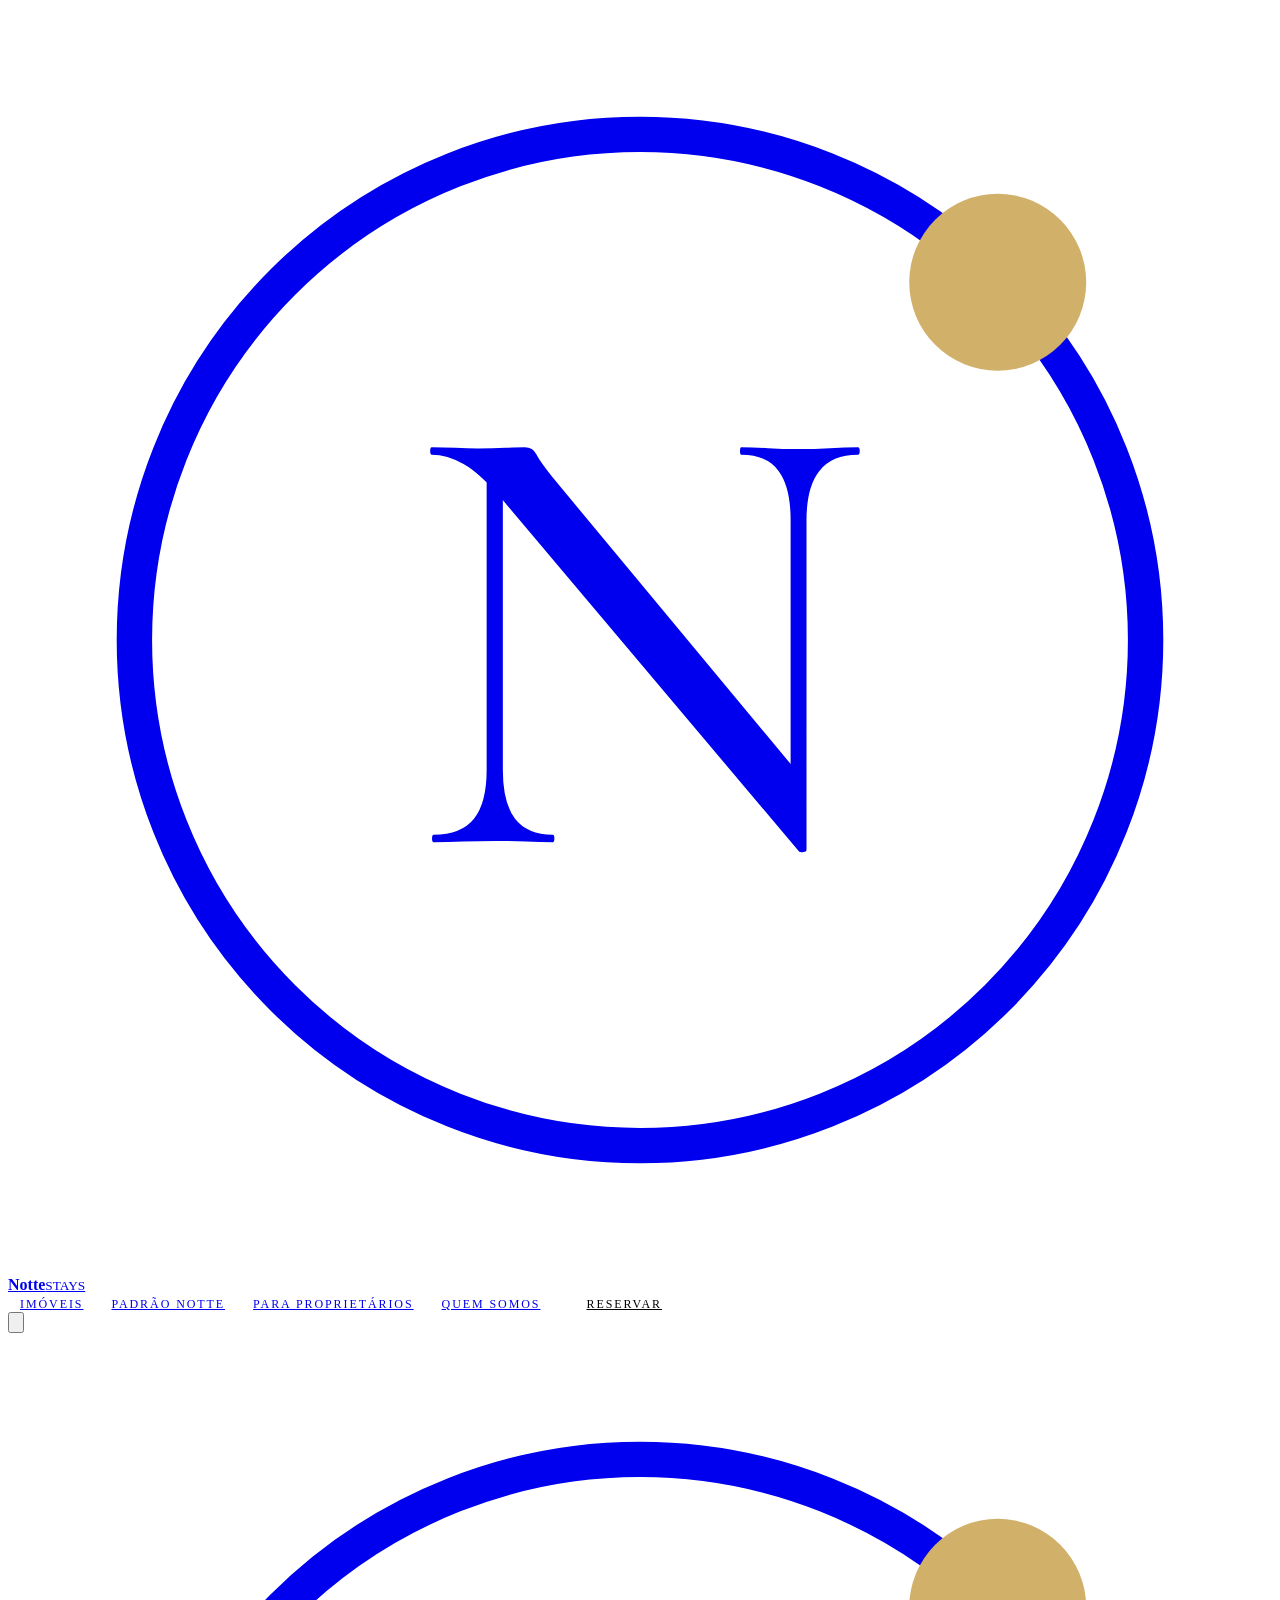
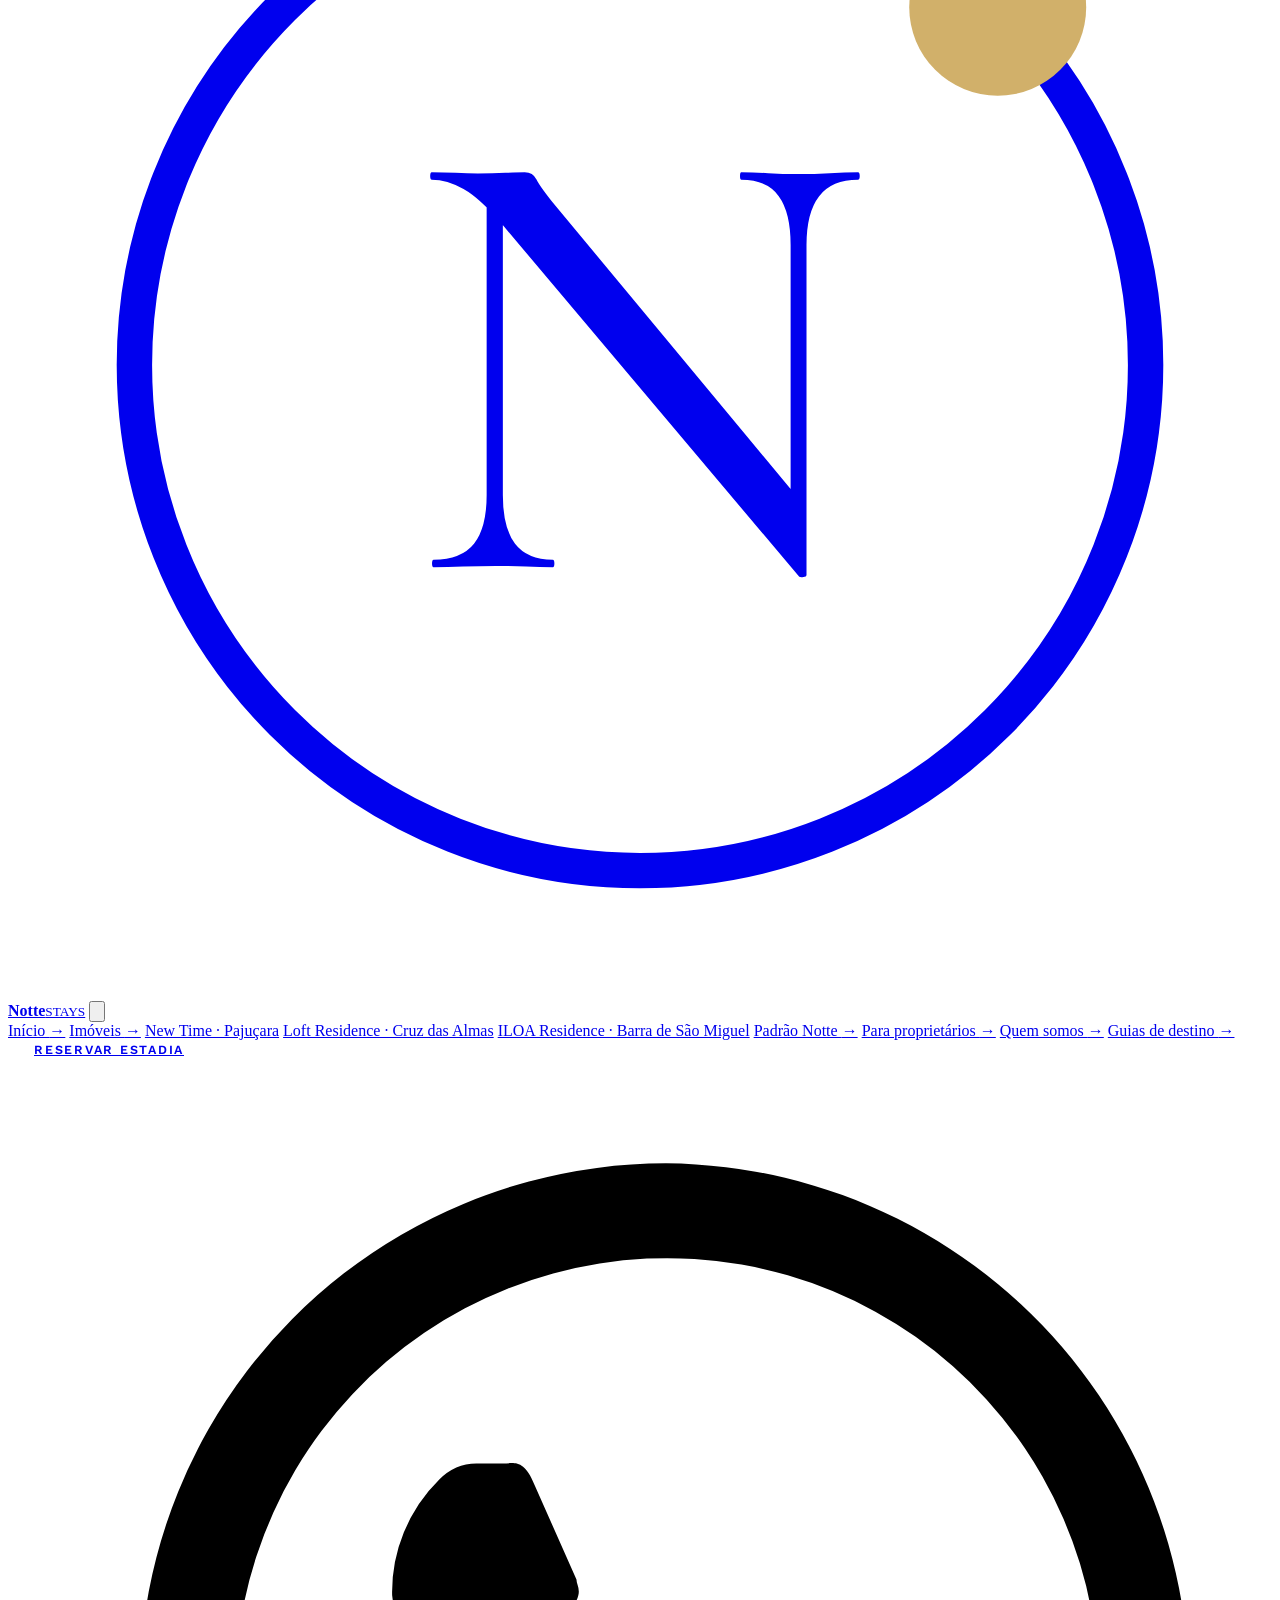
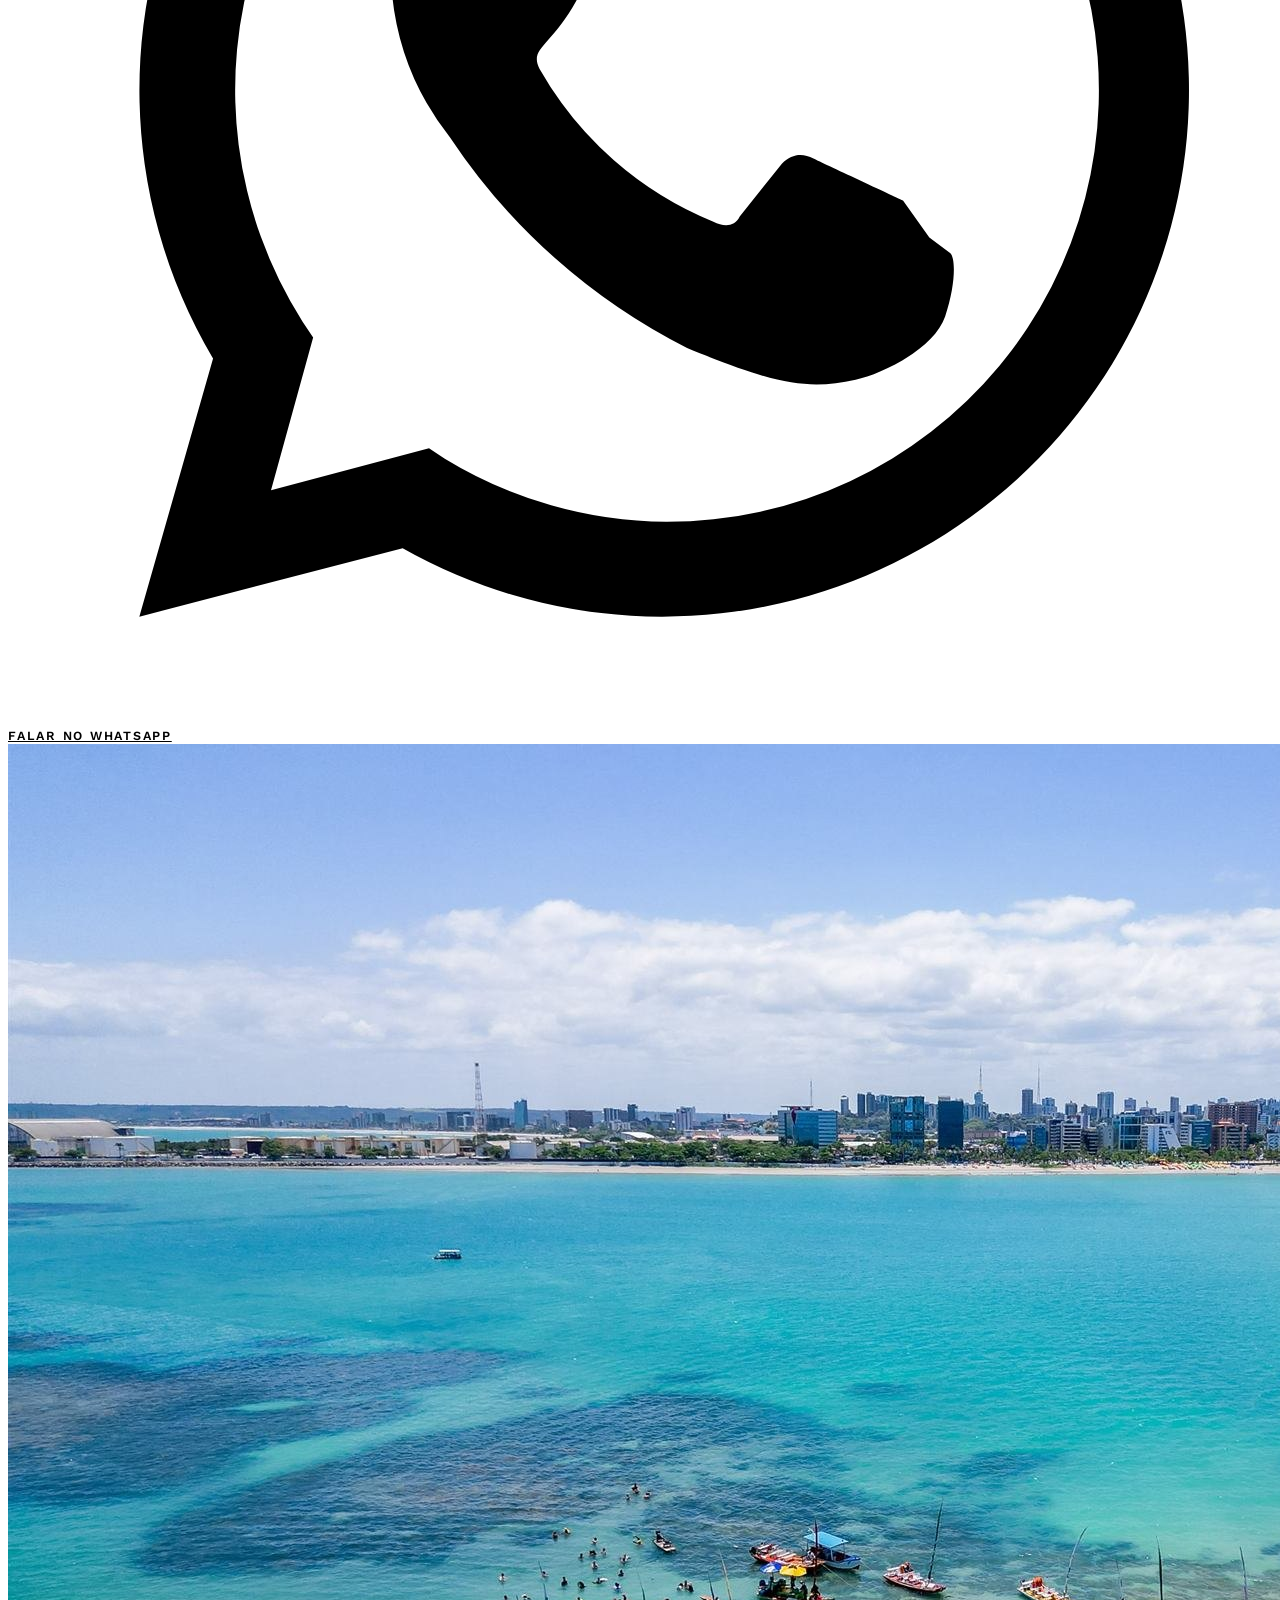
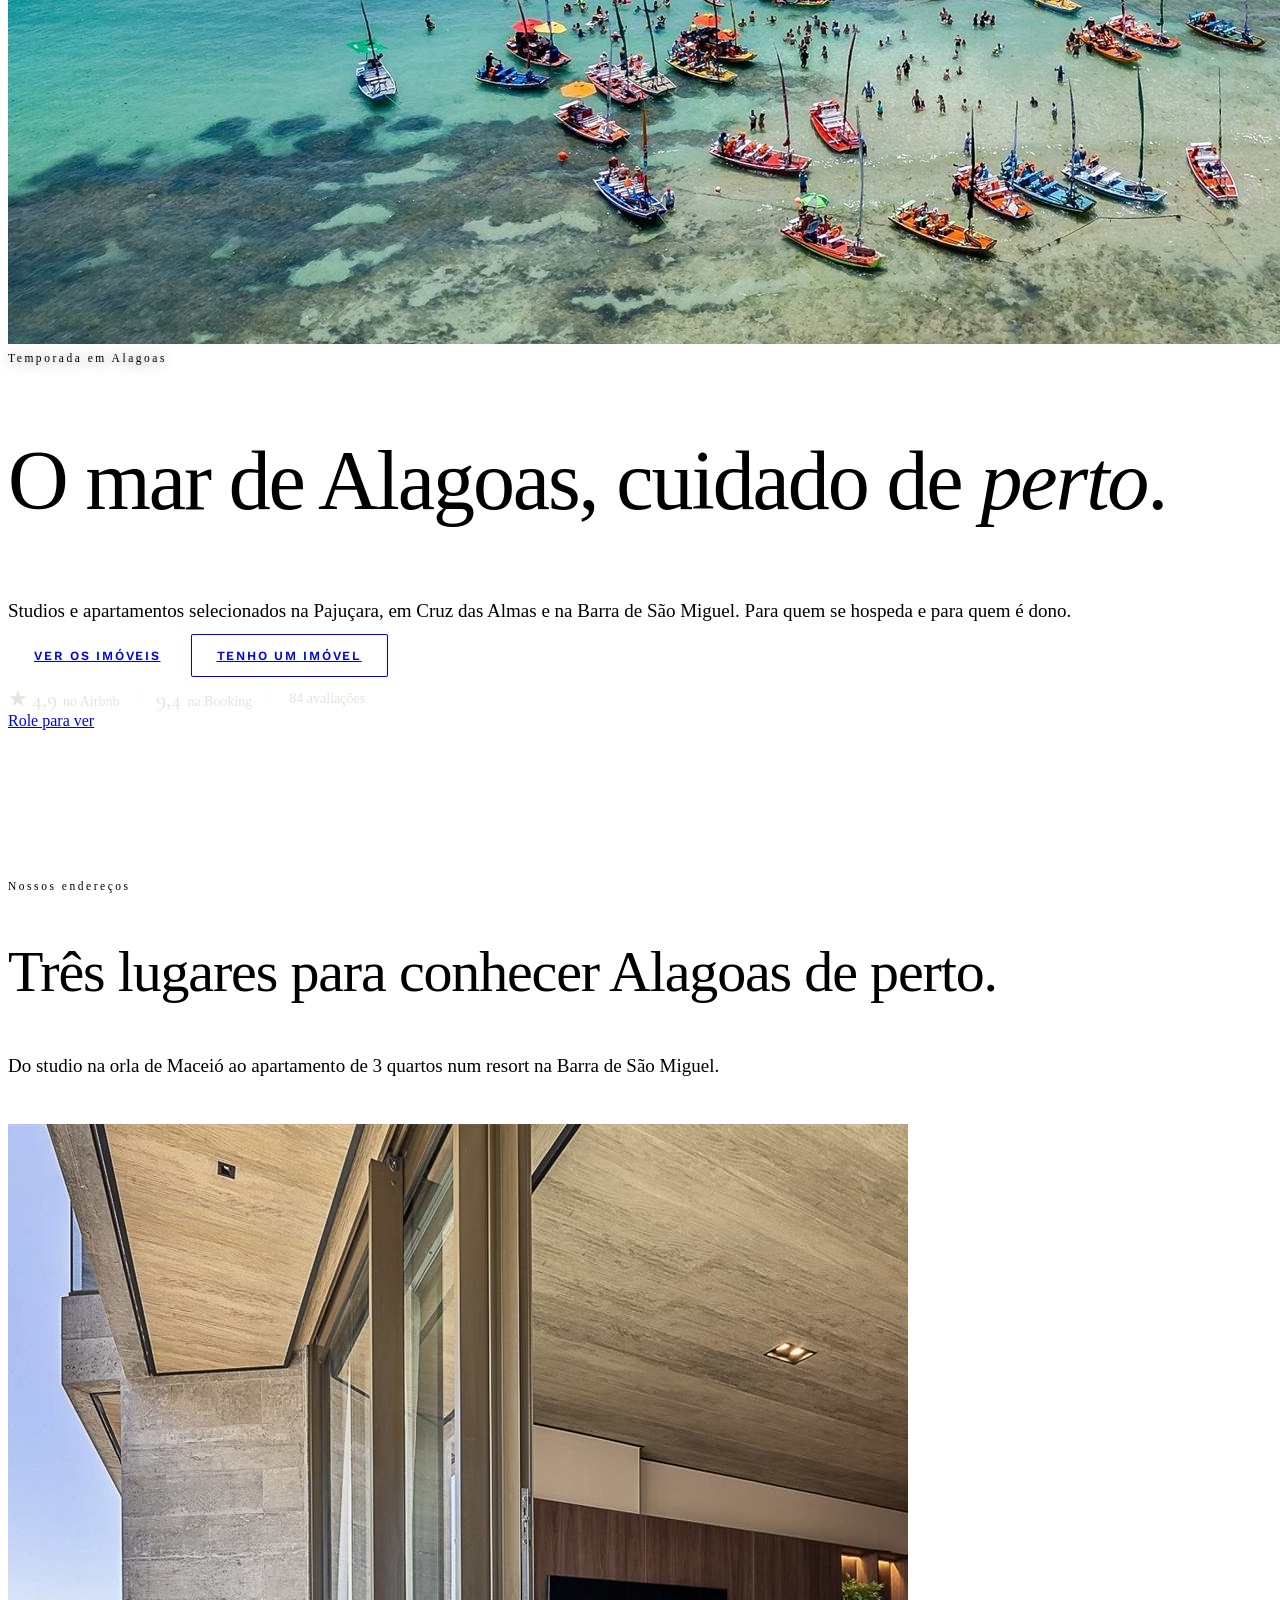
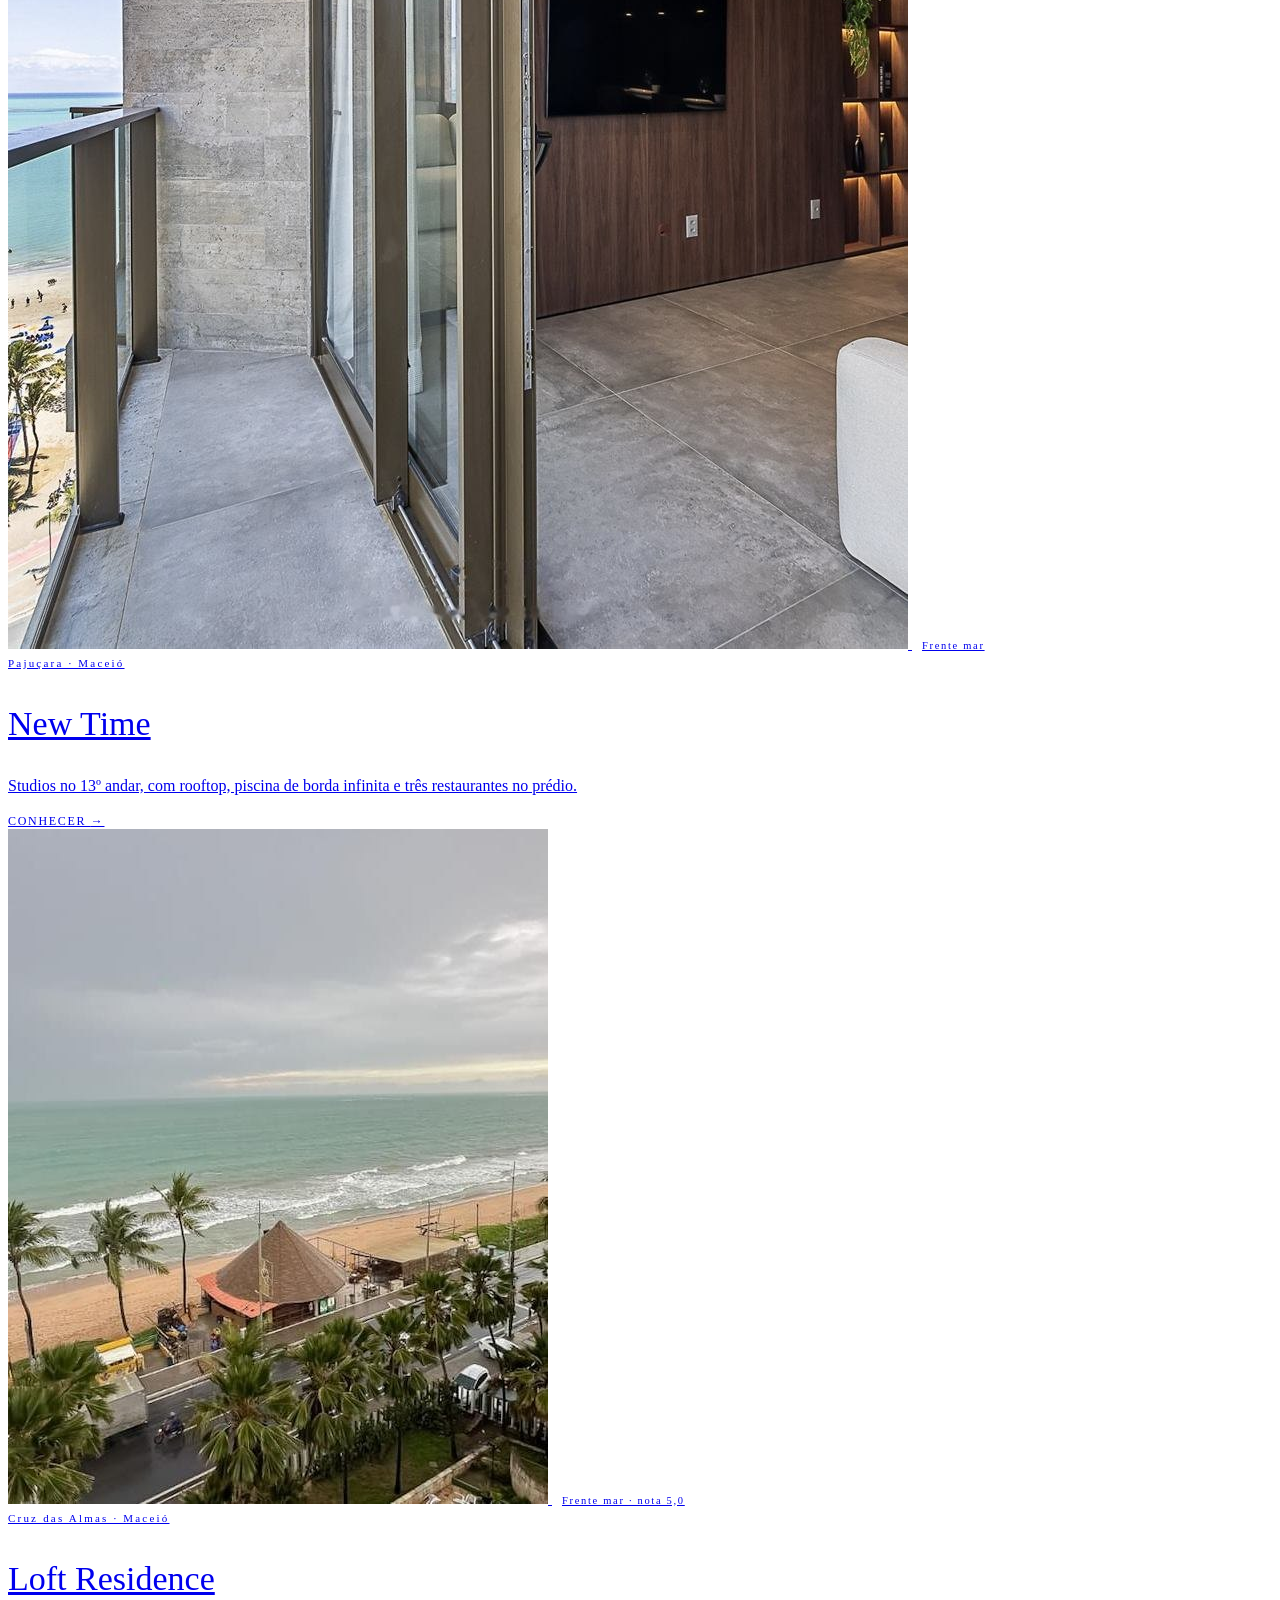
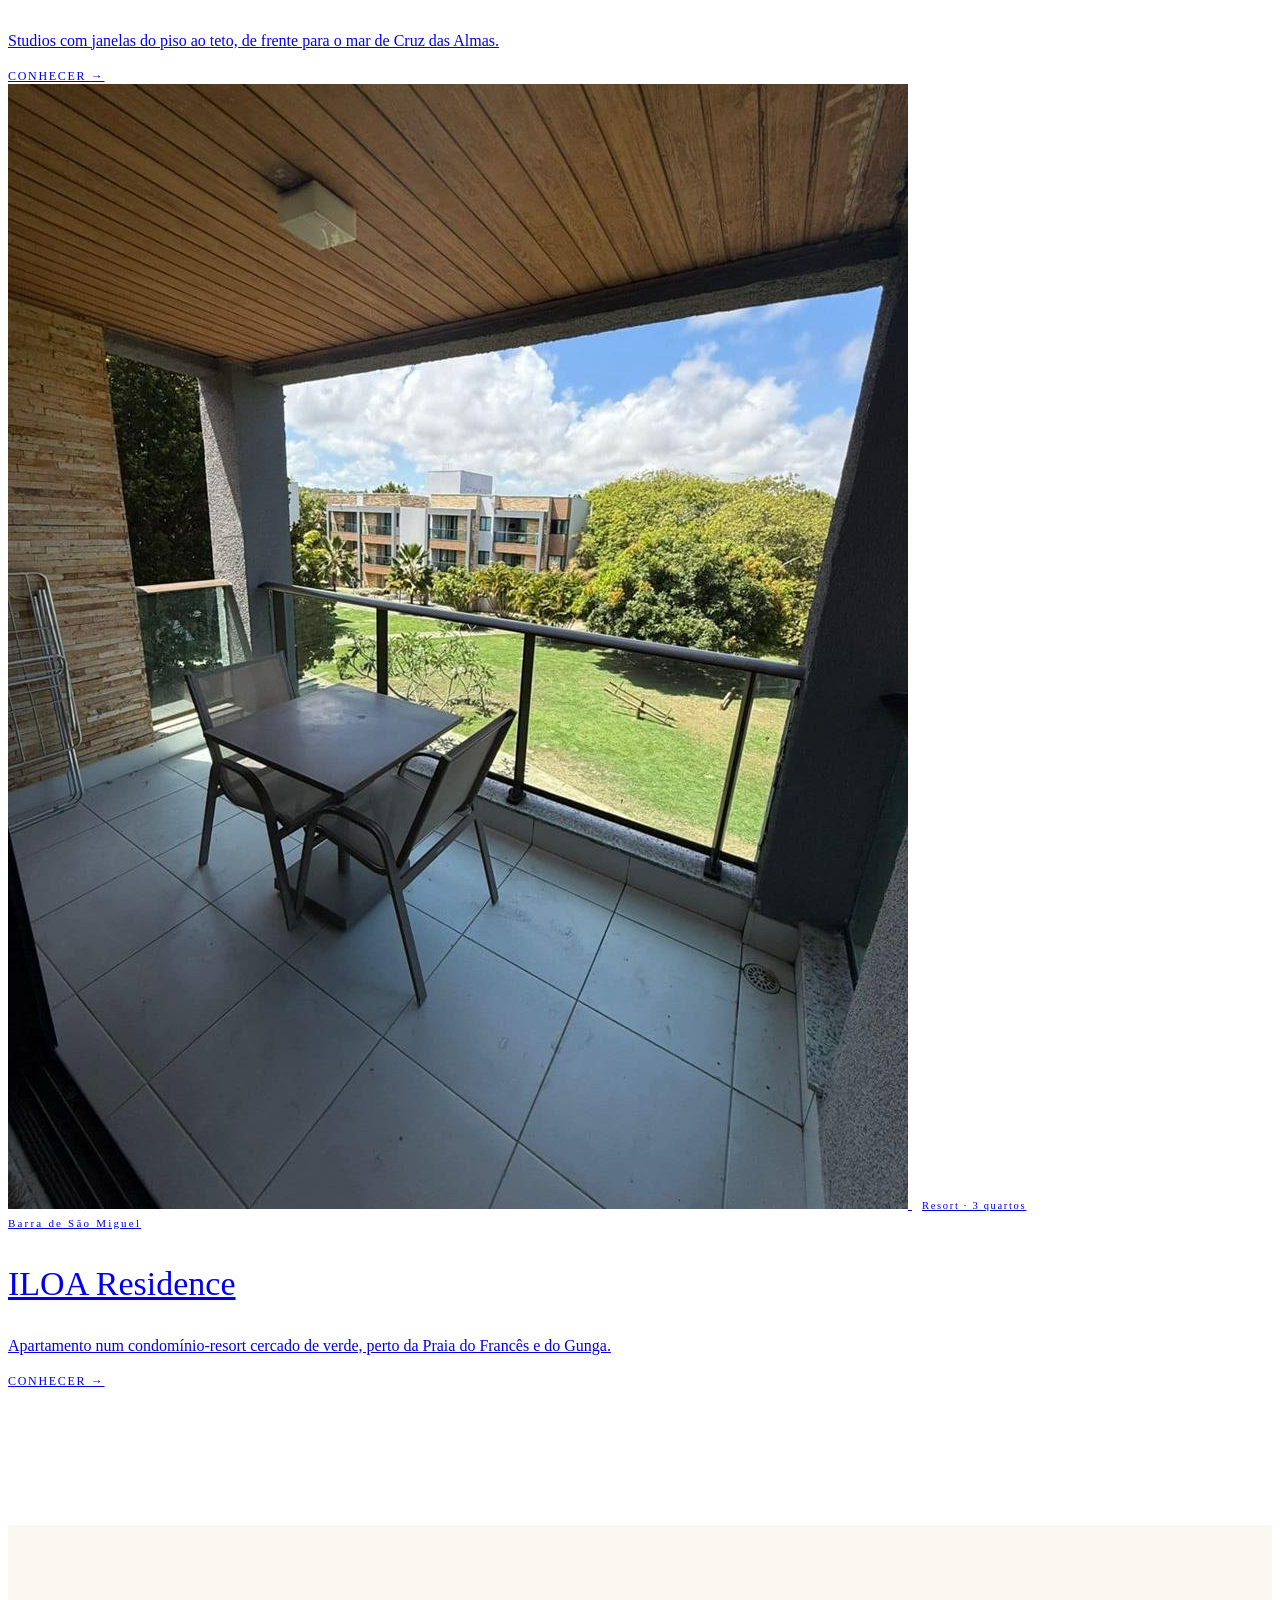
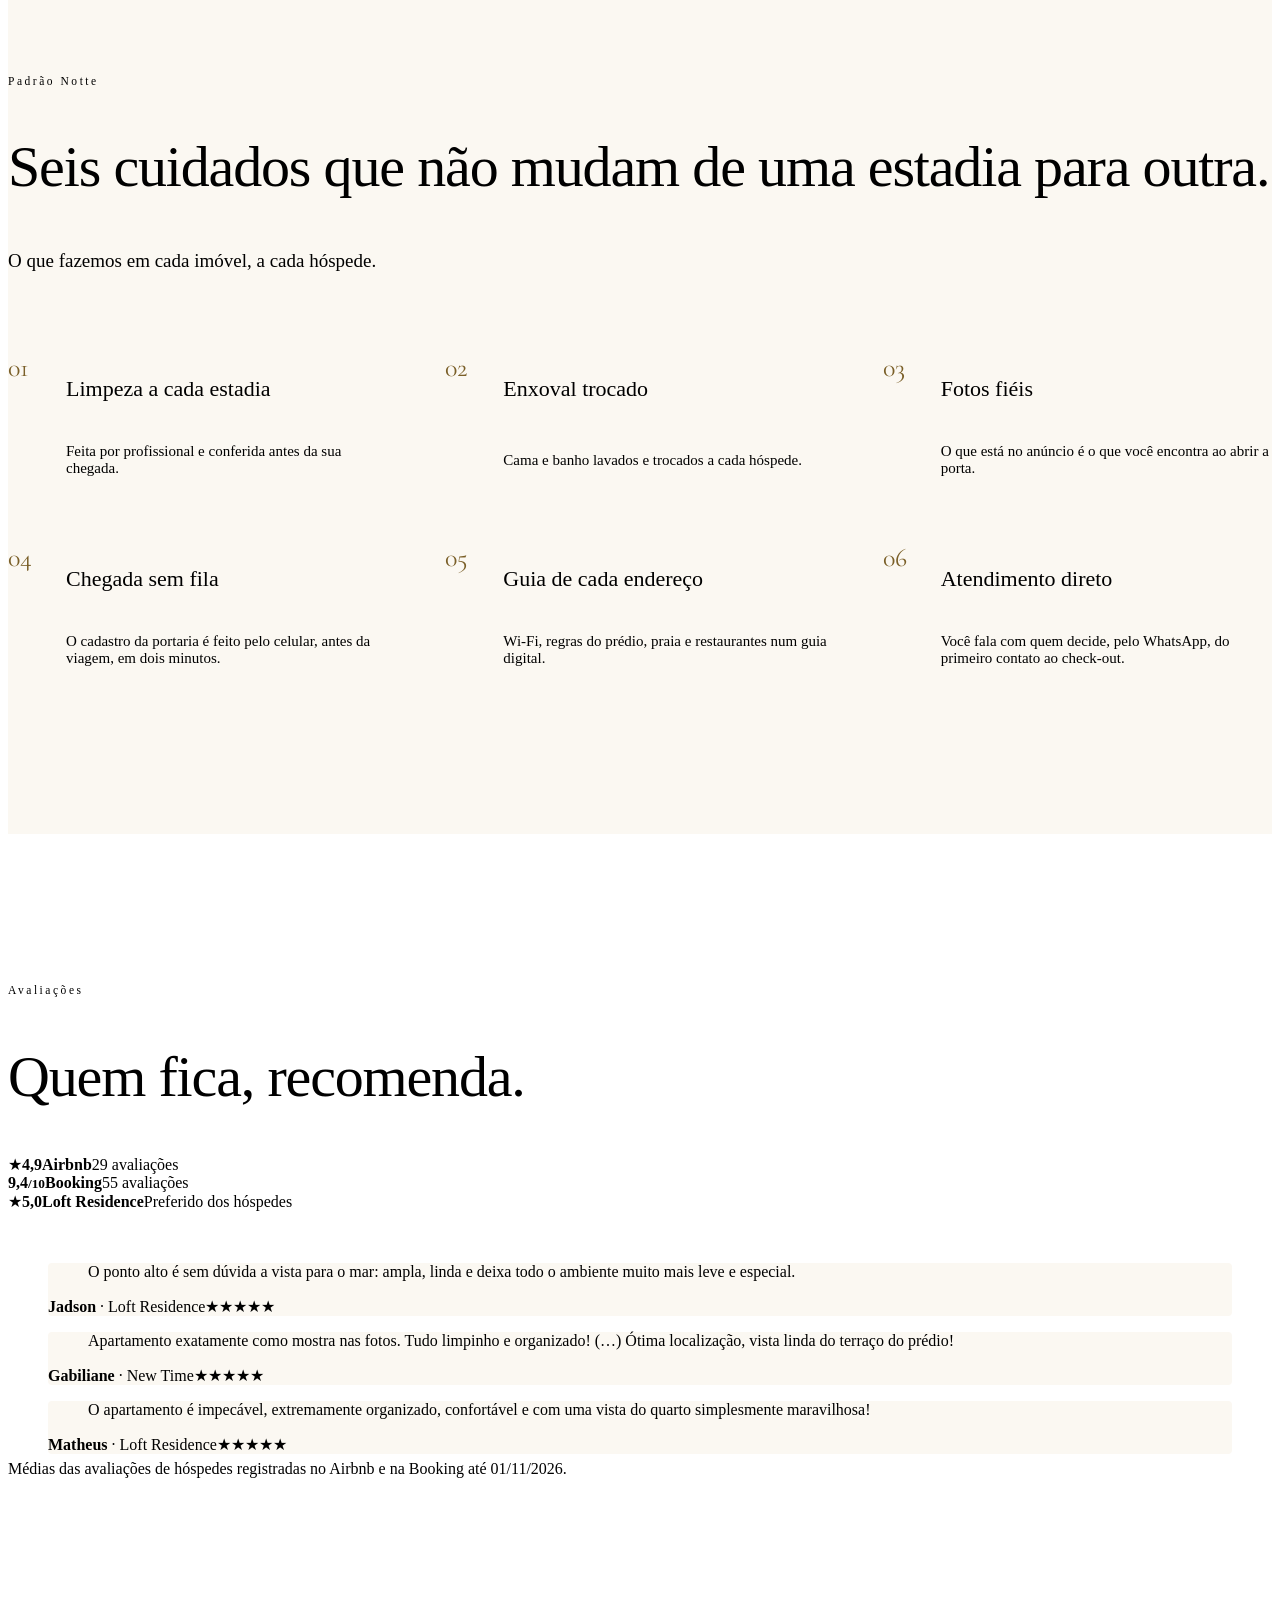
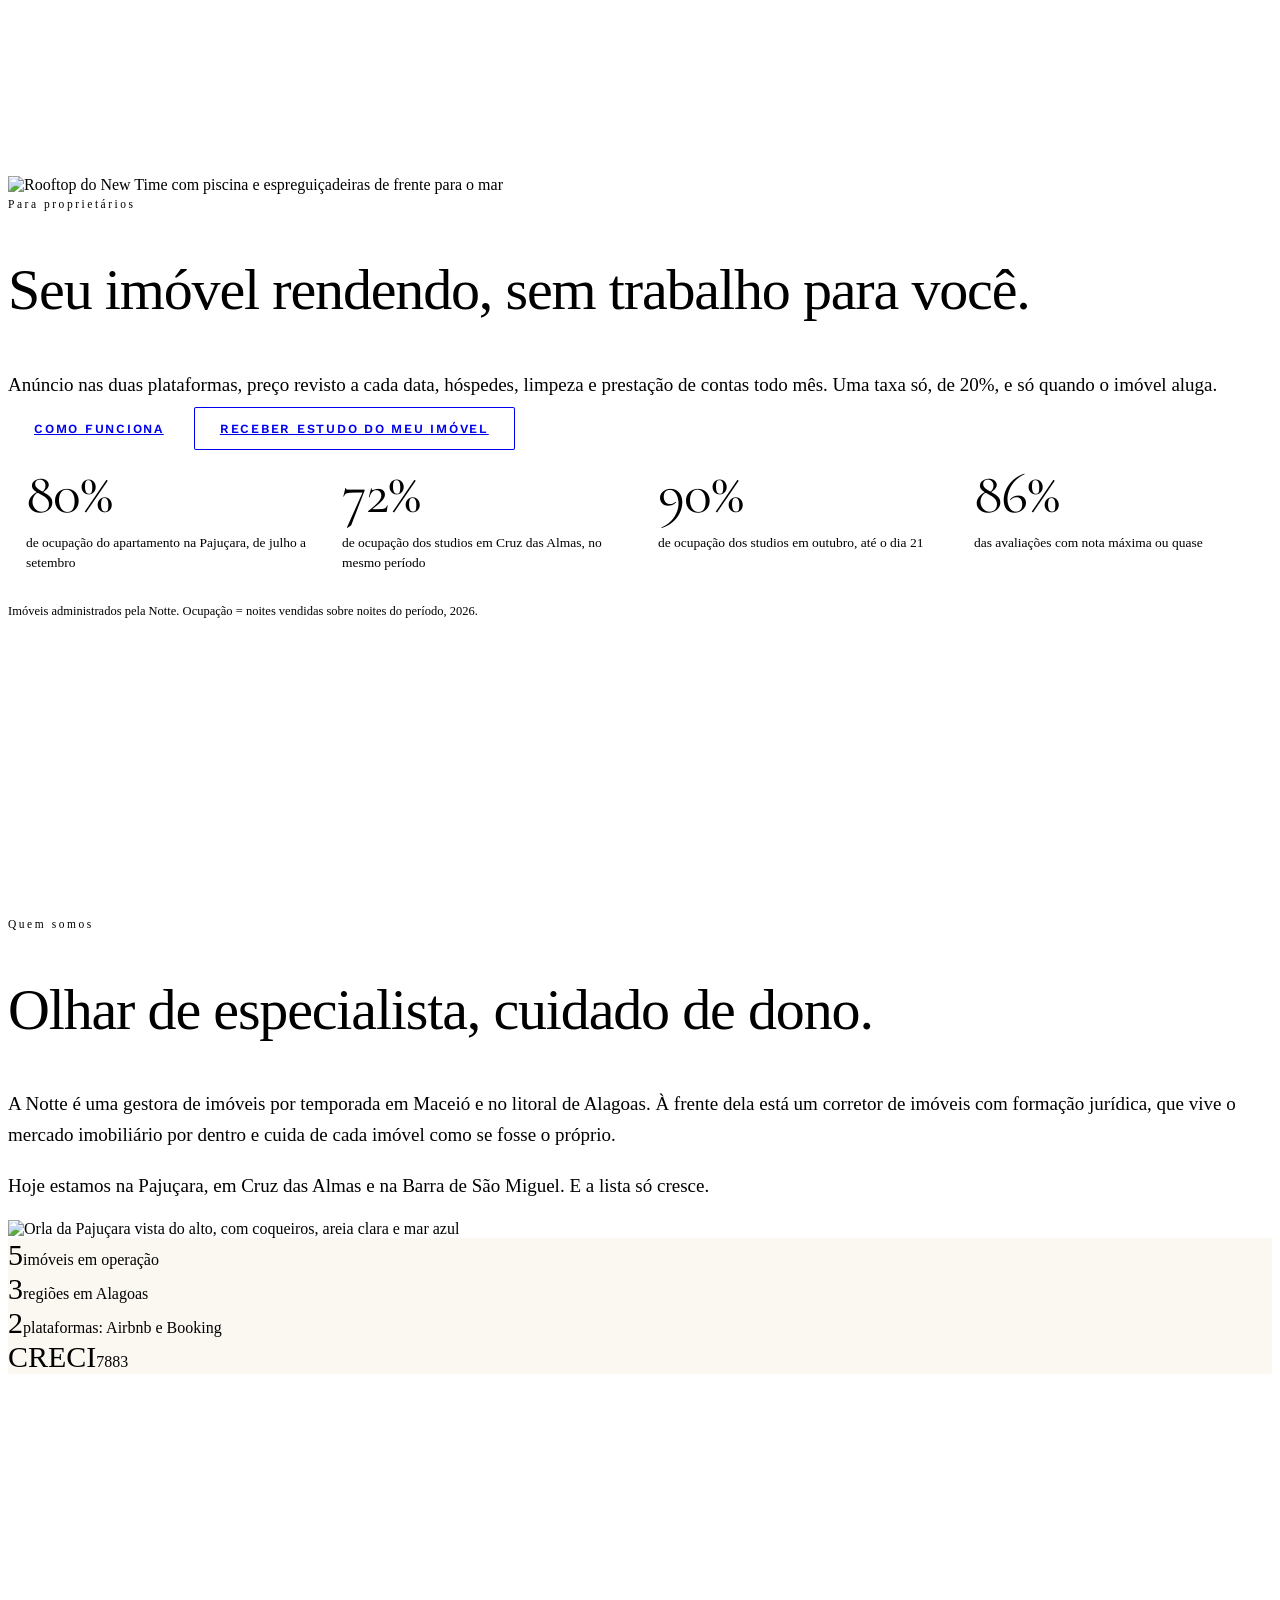
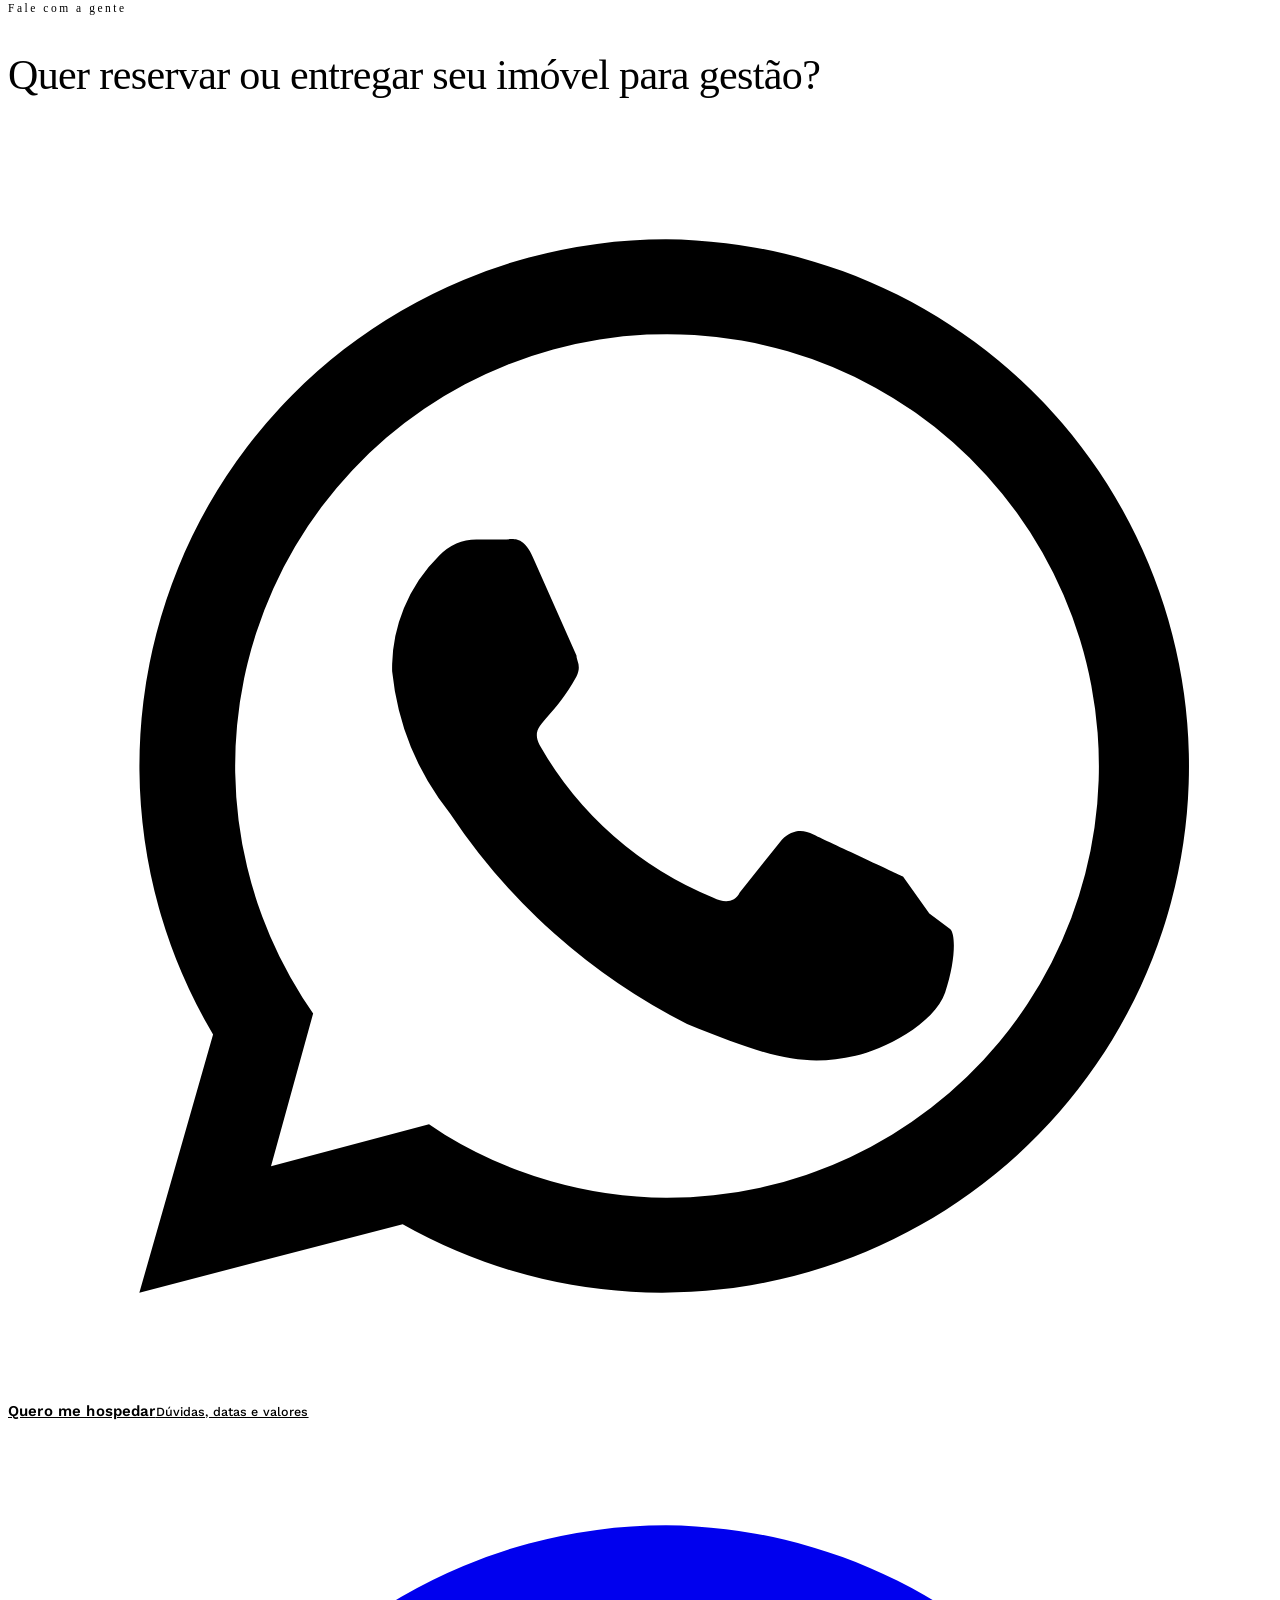
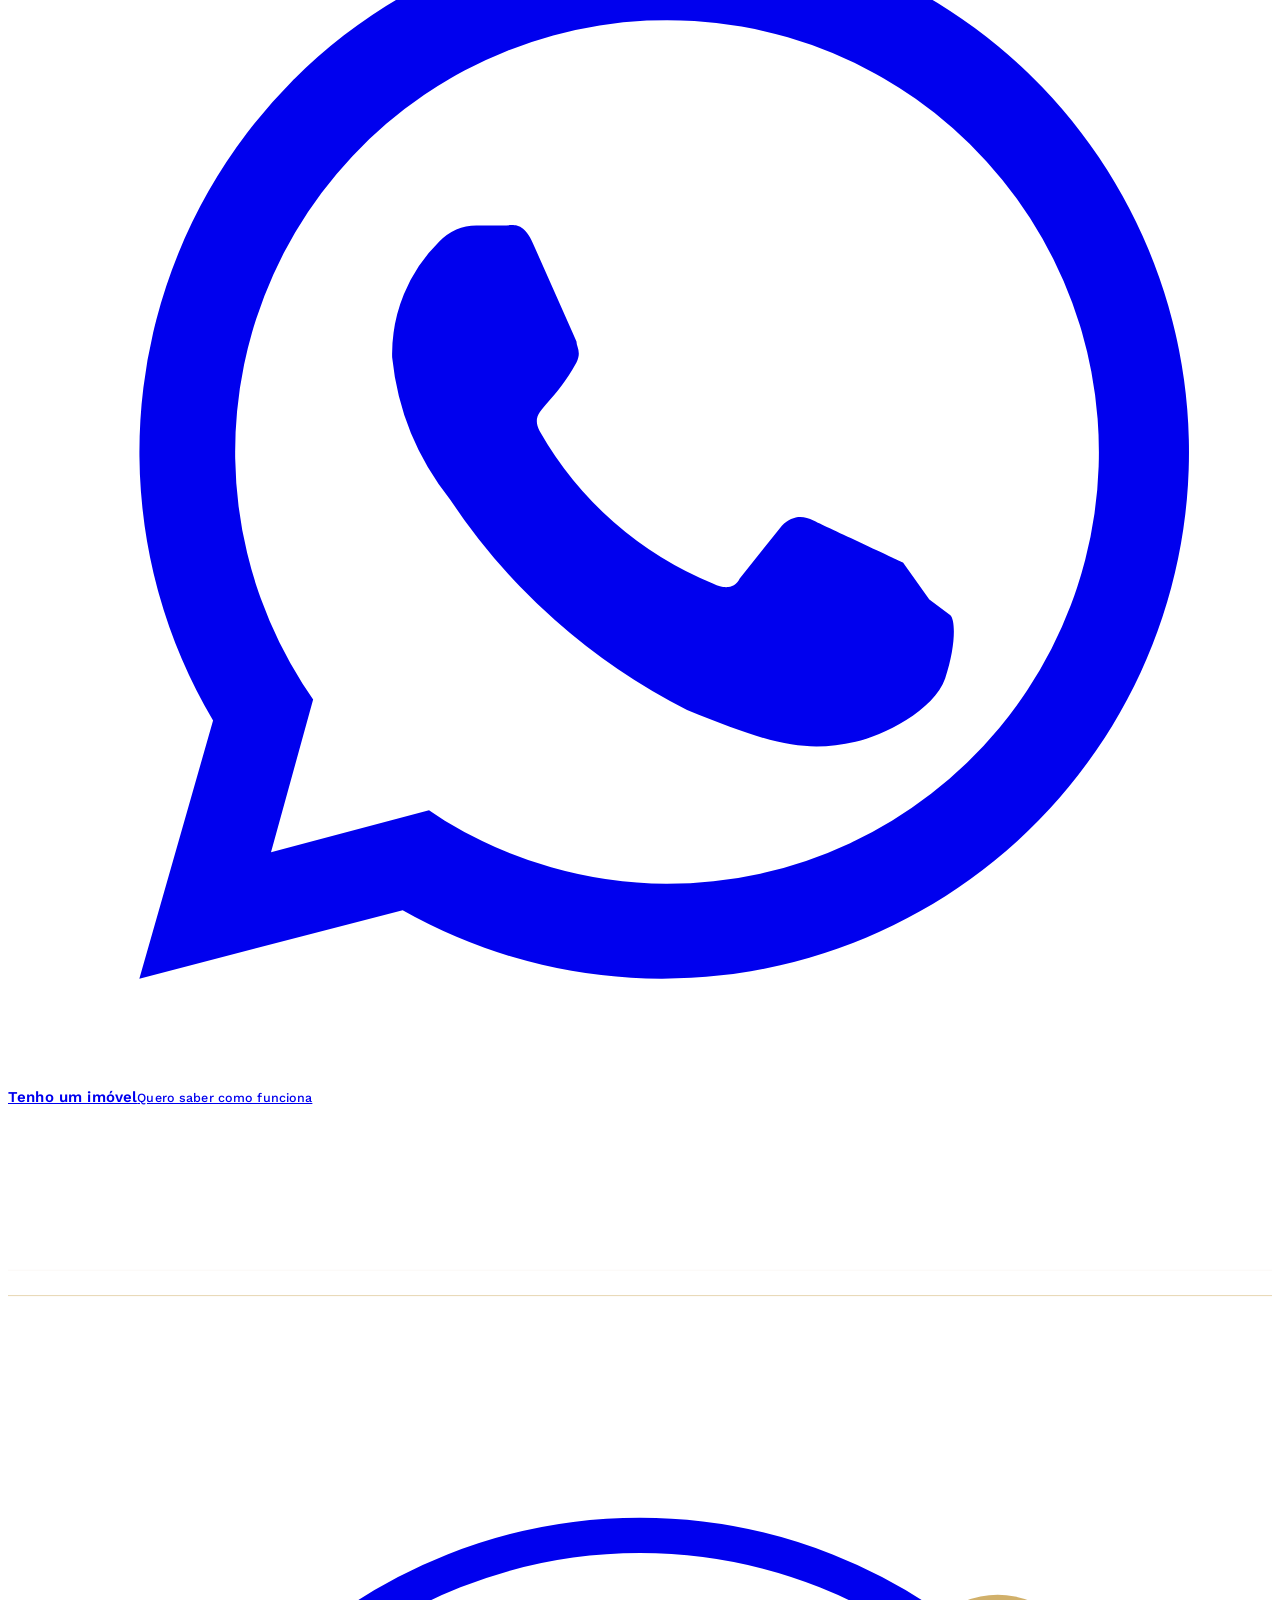
==== commit fdc7971f: "Site: reserva direta (01/11/2026, 13:04:30)" ====
--- a/index.html
+++ b/index.html
@@ -22,7 +22,7 @@
 <link href="https://fonts.googleapis.com/css2?family=Cormorant+Garamond:wght@300;400;500;600&family=Work+Sans:wght@400;500;600;700&display=swap" rel="stylesheet">
 <link rel="stylesheet" href="./assets/site.css">
 <link rel="stylesheet" href="./assets/chat.css">
-<link rel="stylesheet" href="./assets/notte-v2.css?v=mvqv6eho">
+<link rel="stylesheet" href="./assets/notte-v2.css?v=mvu06sf3">
 <link rel="preload" as="image" href="./img/capa-inicio.jpg?v=2">
 <script>window.va = window.va || function () { (window.vaq = window.vaq || []).push(arguments); };</script>
 <script defer src="/_vercel/insights/script.js"></script>
@@ -55,6 +55,7 @@
     <a href="./#padrao">Padrão Notte <span>→</span></a>
     <a href="./proprietarios/">Para proprietários <span>→</span></a>
     <a href="./#quem-somos">Quem somos <span>→</span></a>
+    <a href="./destinos/">Guias de destino <span>→</span></a>
   </nav>
   <div class="drawer-foot">
     <a class="btn sun block" href="./imoveis/#reservar">Reservar estadia</a>
@@ -75,7 +76,7 @@
     <div class="hero-rating" aria-label="Notas dos hóspedes">
       <span><b><span class="st">★</span>4,9</b> no Airbnb</span><i></i>
       <span><b>9,4</b> na Booking</span><i></i>
-      <span>80 avaliações</span>
+      <span>84 avaliações</span>
     </div>
   </div>
   <a class="scroll-cue" href="#imoveis">Role para ver</a>
@@ -147,8 +148,8 @@
       <span class="eyebrow">Avaliações</span>
       <h2 class="h-xl">Quem fica, recomenda.</h2>
       <div class="scores mt-s">
-        <div class="score"><span class="star">★</span><b>4,9</b><span><strong>Airbnb</strong>27 avaliações</span></div>
-        <div class="score"><b>9,4<small>/10</small></b><span><strong>Booking</strong>53 avaliações</span></div>
+        <div class="score"><span class="star">★</span><b>4,9</b><span><strong>Airbnb</strong>29 avaliações</span></div>
+        <div class="score"><b>9,4<small>/10</small></b><span><strong>Booking</strong>55 avaliações</span></div>
         <div class="score"><span class="star">★</span><b>5,0</b><span><strong>Loft Residence</strong>Preferido dos hóspedes</span></div>
       </div>
     </div>
@@ -157,7 +158,7 @@
       <figure class="quote reveal"><blockquote>Apartamento exatamente como mostra nas fotos. Tudo limpinho e organizado! (…) Ótima localização, vista linda do terraço do prédio!</blockquote><figcaption><span><b>Gabiliane</b> · New Time</span><span class="stars" aria-label="5 estrelas">★★★★★</span></figcaption></figure>
       <figure class="quote reveal"><blockquote>O apartamento é impecável, extremamente organizado, confortável e com uma vista do quarto simplesmente maravilhosa!</blockquote><figcaption><span><b>Matheus</b> · Loft Residence</span><span class="stars" aria-label="5 estrelas">★★★★★</span></figcaption></figure>
     </div>
-    <p class="note mt-m">Médias das avaliações de hóspedes registradas no Airbnb e na Booking até 21/10/2026.</p>
+    <p class="note mt-m">Médias das avaliações de hóspedes registradas no Airbnb e na Booking até 01/11/2026.</p>
   </div>
 </section>
 
@@ -179,7 +180,7 @@
       <div><b>80%</b><span>de ocupação do apartamento na Pajuçara, de julho a setembro</span></div>
       <div><b>72%</b><span>de ocupação dos studios em Cruz das Almas, no mesmo período</span></div>
       <div><b>90%</b><span>de ocupação dos studios em outubro, até o dia 21</span></div>
-      <div><b>85%</b><span>das avaliações com nota máxima ou quase</span></div>
+      <div><b>86%</b><span>das avaliações com nota máxima ou quase</span></div>
     </div>
     <p class="proof-note">Imóveis administrados pela Notte. Ocupação = noites vendidas sobre noites do período, 2026.</p>
   </div>
@@ -226,7 +227,7 @@
       <div>
         <a class="brand" href="./"><svg viewBox="0 0 100 100" role="img" aria-label="Símbolo Notte"><circle cx="50" cy="50" r="40" fill="none" stroke="currentColor" stroke-width="2.8"/><text x="50" y="66" text-anchor="middle" font-family="Cormorant Garamond, serif" font-weight="500" font-size="50" fill="currentColor">N</text><circle cx="78.3" cy="21.7" r="7" fill="#D1B06A"/></svg><span><b>Notte</b><small>STAYS</small></span></a>
         <p class="about">Gestão de imóveis por temporada em Maceió e no litoral de Alagoas. Do anúncio ao check-out, cuidamos de cada detalhe.</p>
-        <p class="foot-proof"><span><b>★ 4,9</b> Airbnb</span><span><b>9,4</b> Booking</span><span>80 avaliações</span></p>
+        <p class="foot-proof"><span><b>★ 4,9</b> Airbnb</span><span><b>9,4</b> Booking</span><span>84 avaliações</span></p>
       </div>
       <div>
         <h4>Imóveis</h4>
@@ -240,6 +241,7 @@
         <h4>Notte</h4>
         <ul>
           <li><a href="./#quem-somos">Quem somos</a></li>
+          <li><a href="./destinos/">Guias de destino</a></li>
           <li><a href="./proprietarios/">Para proprietários</a></li>
           <li><a href="./imoveis/#reservar">Reservar</a></li>
         </ul>
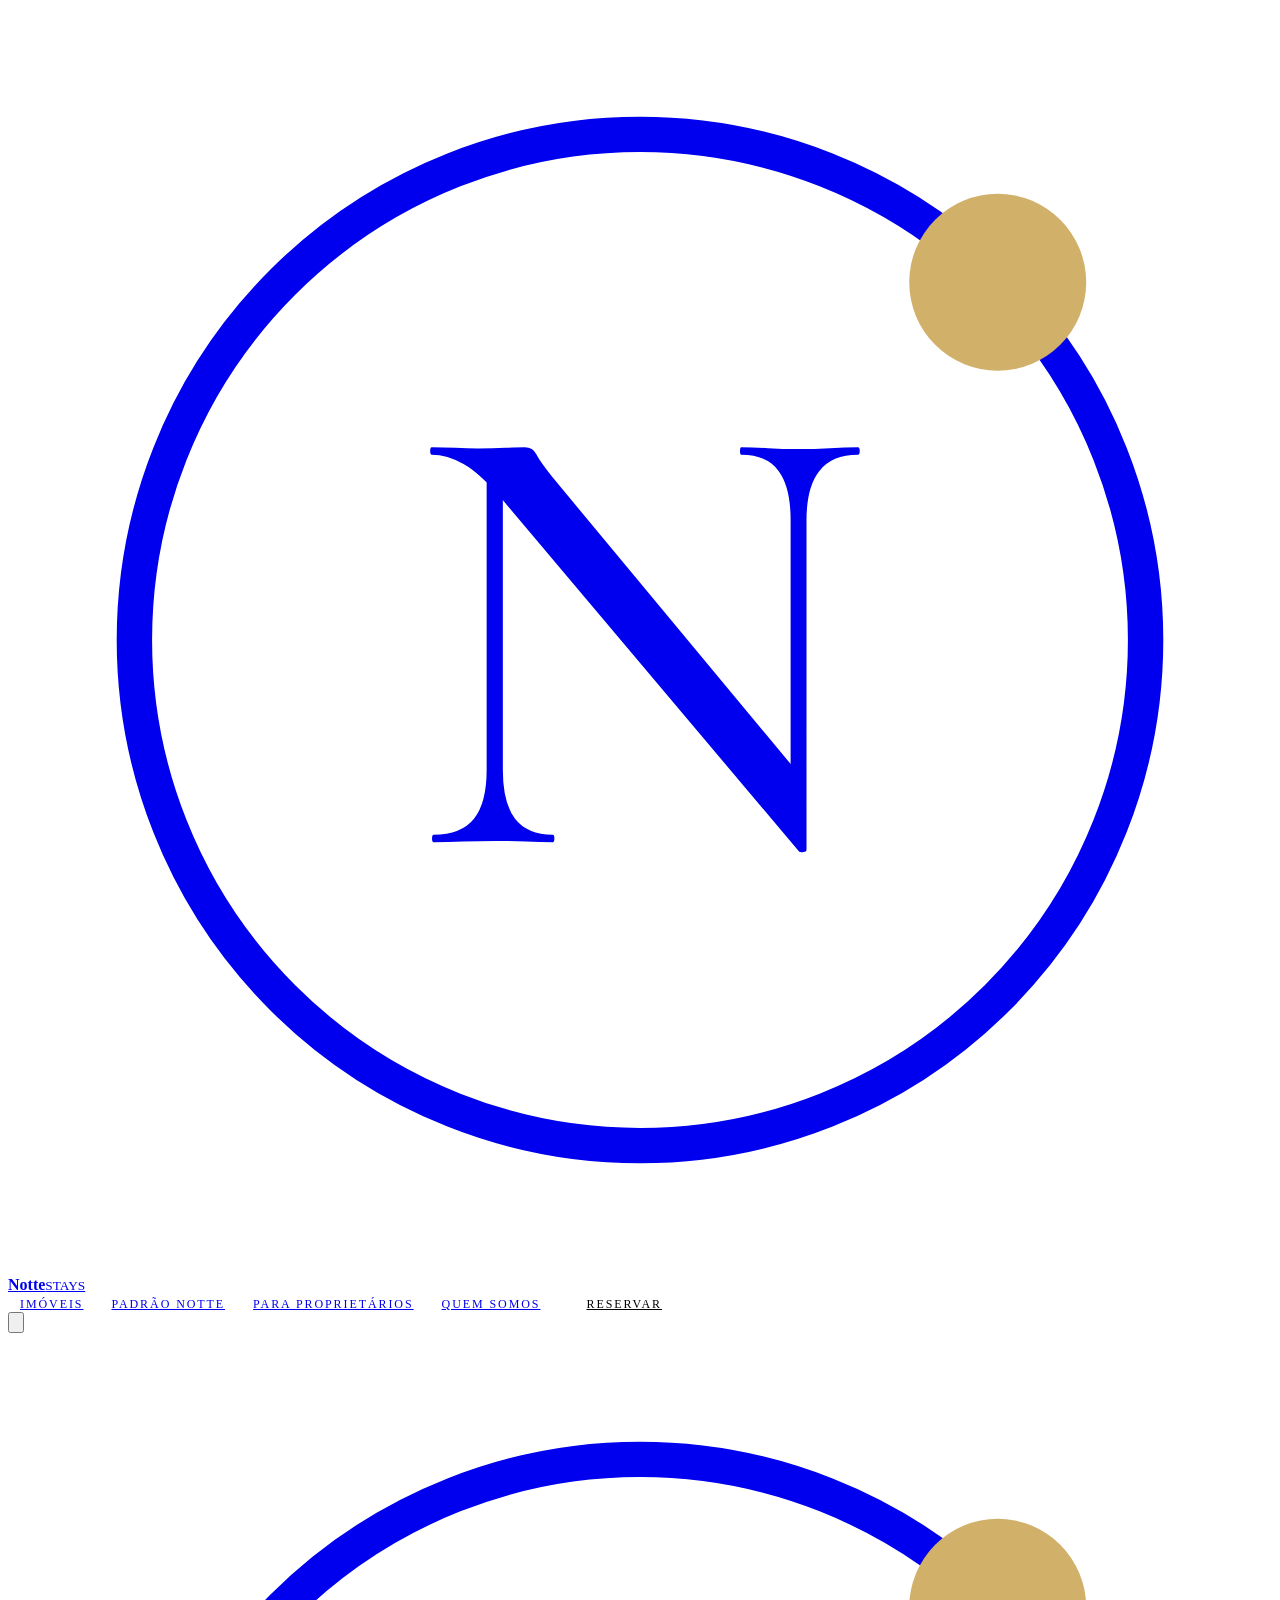
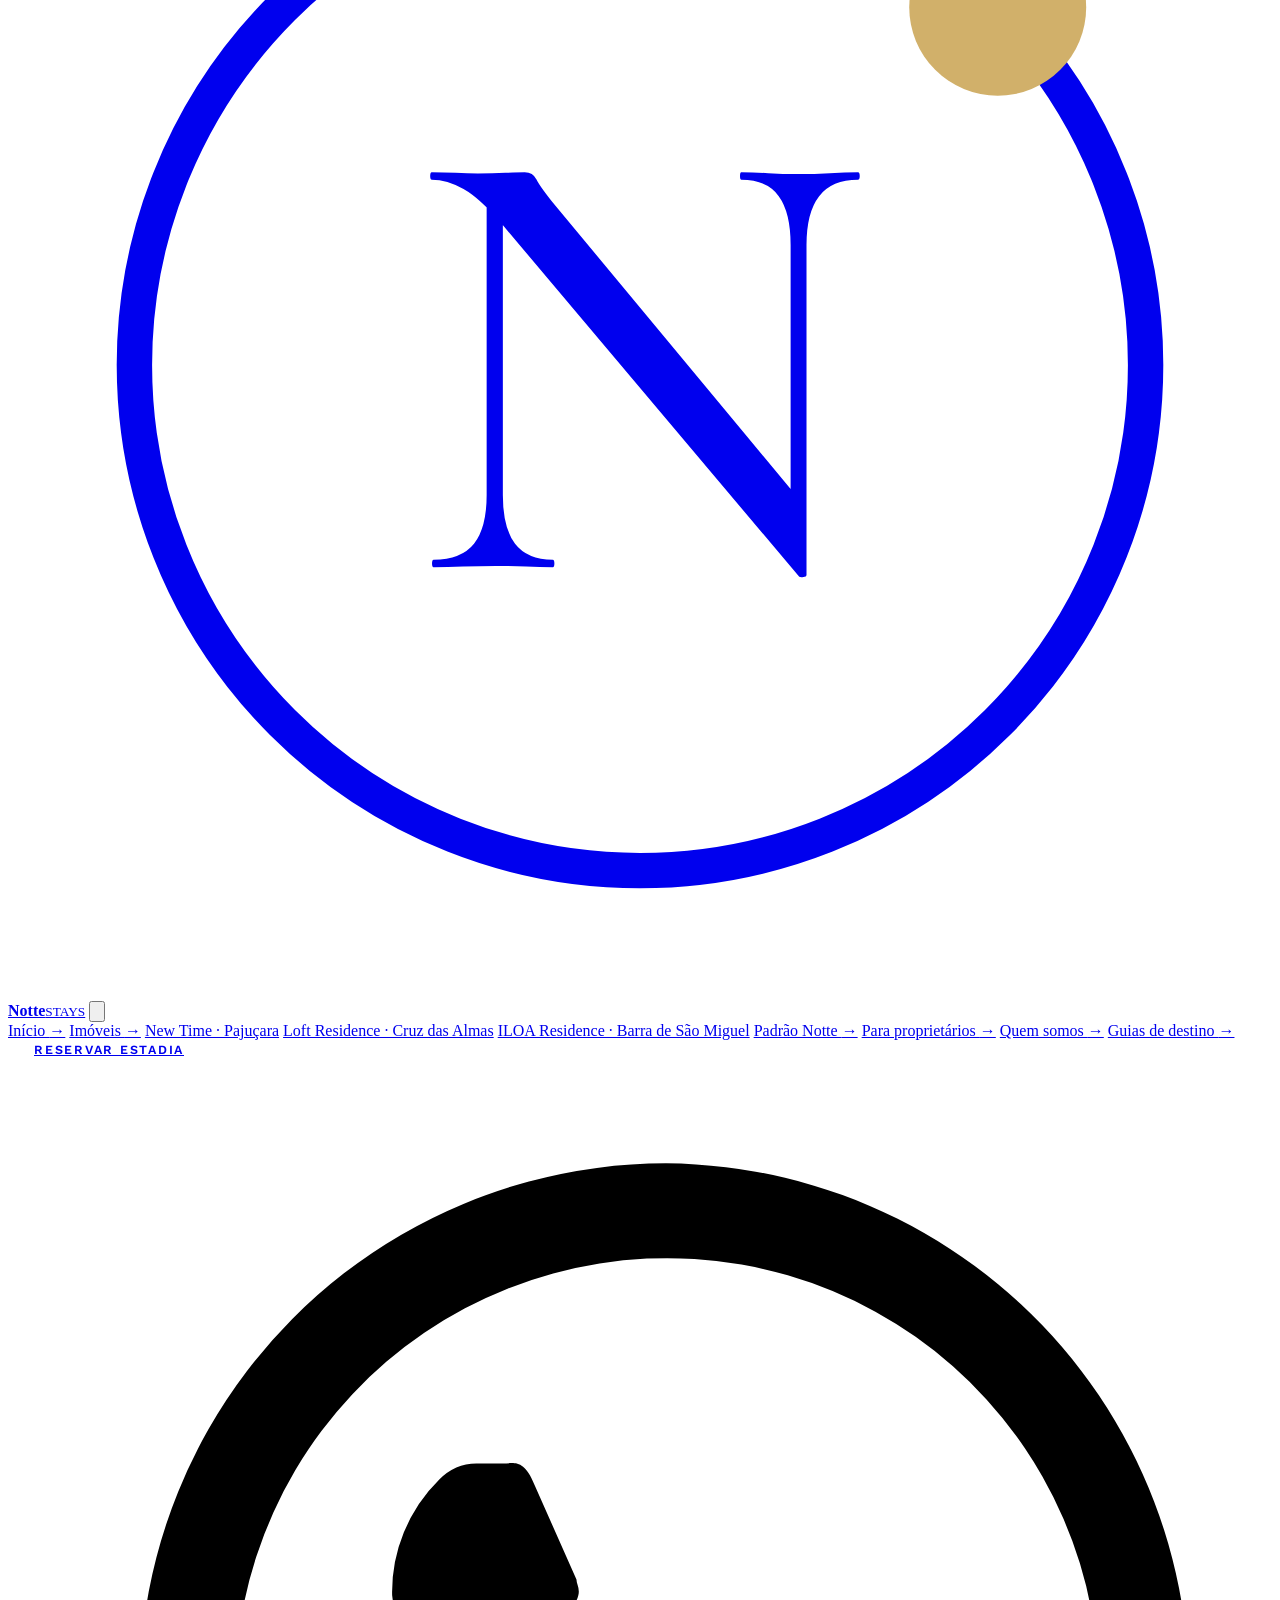
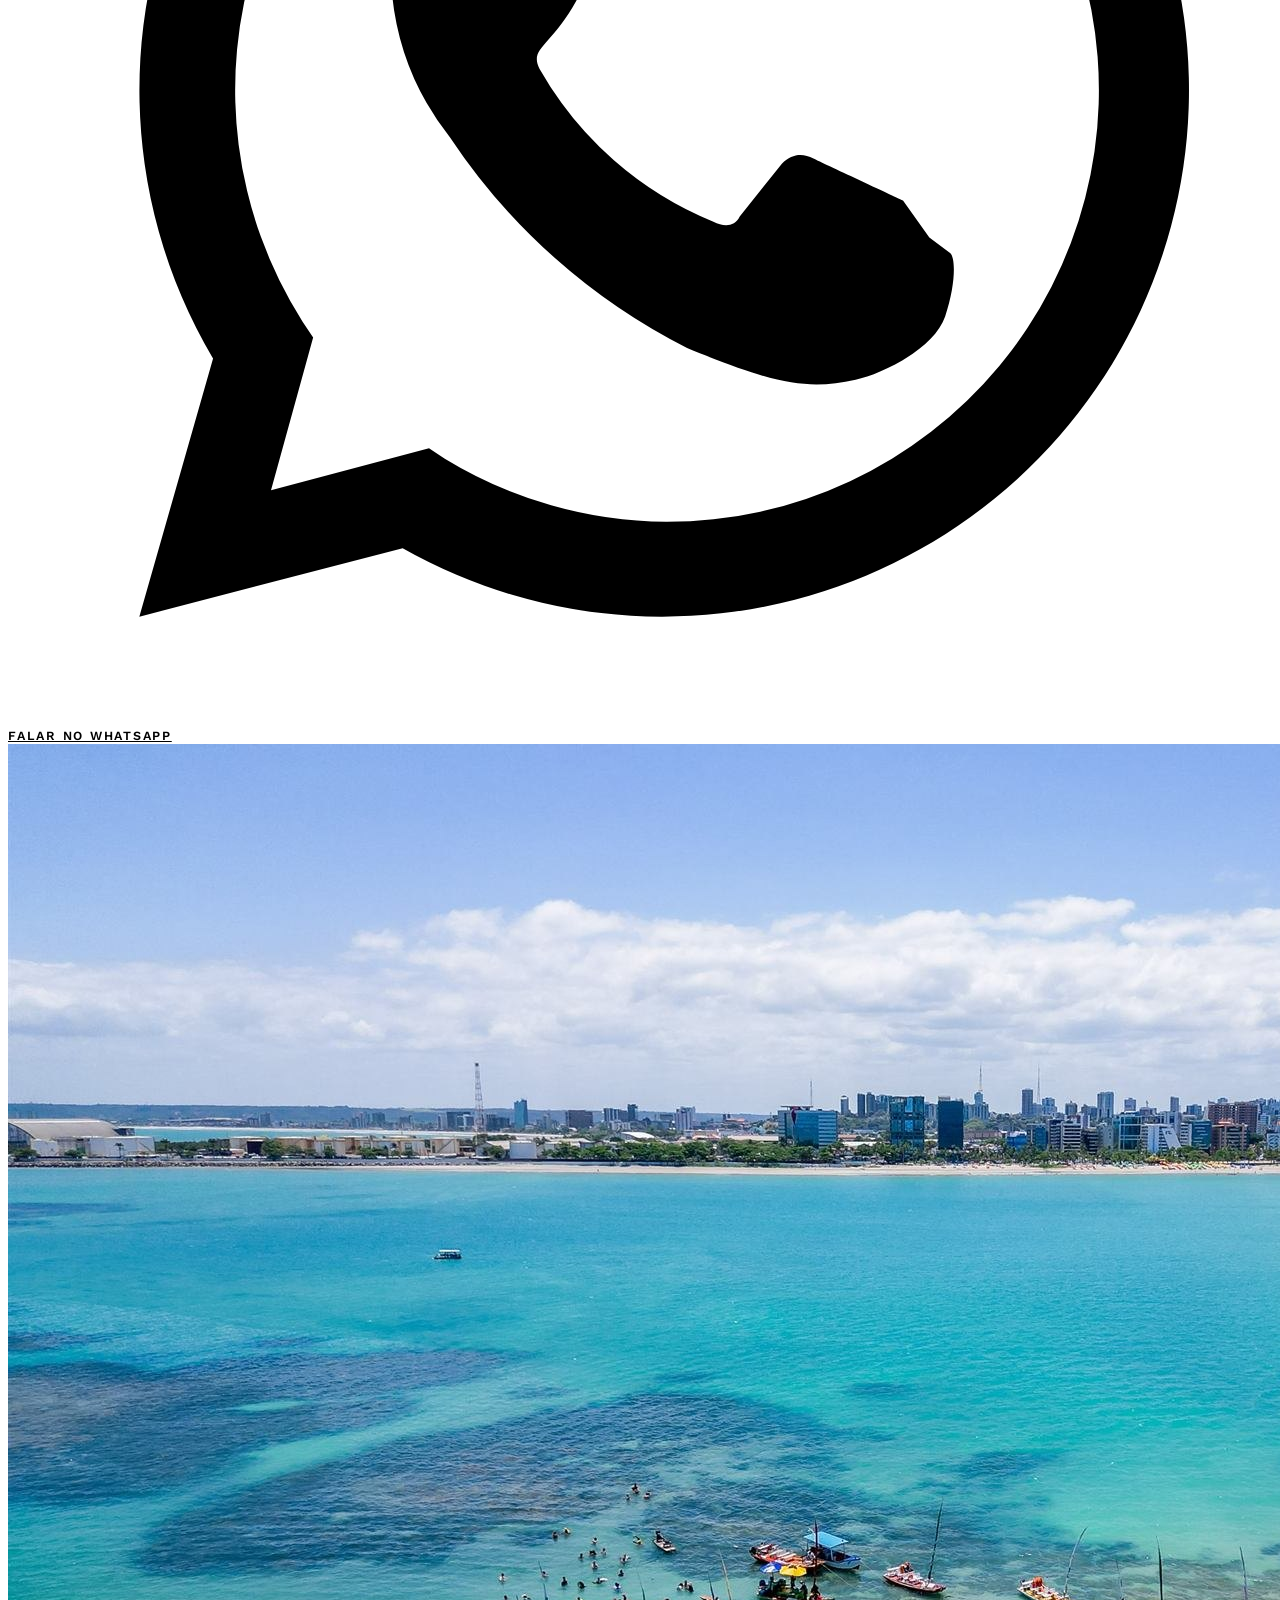
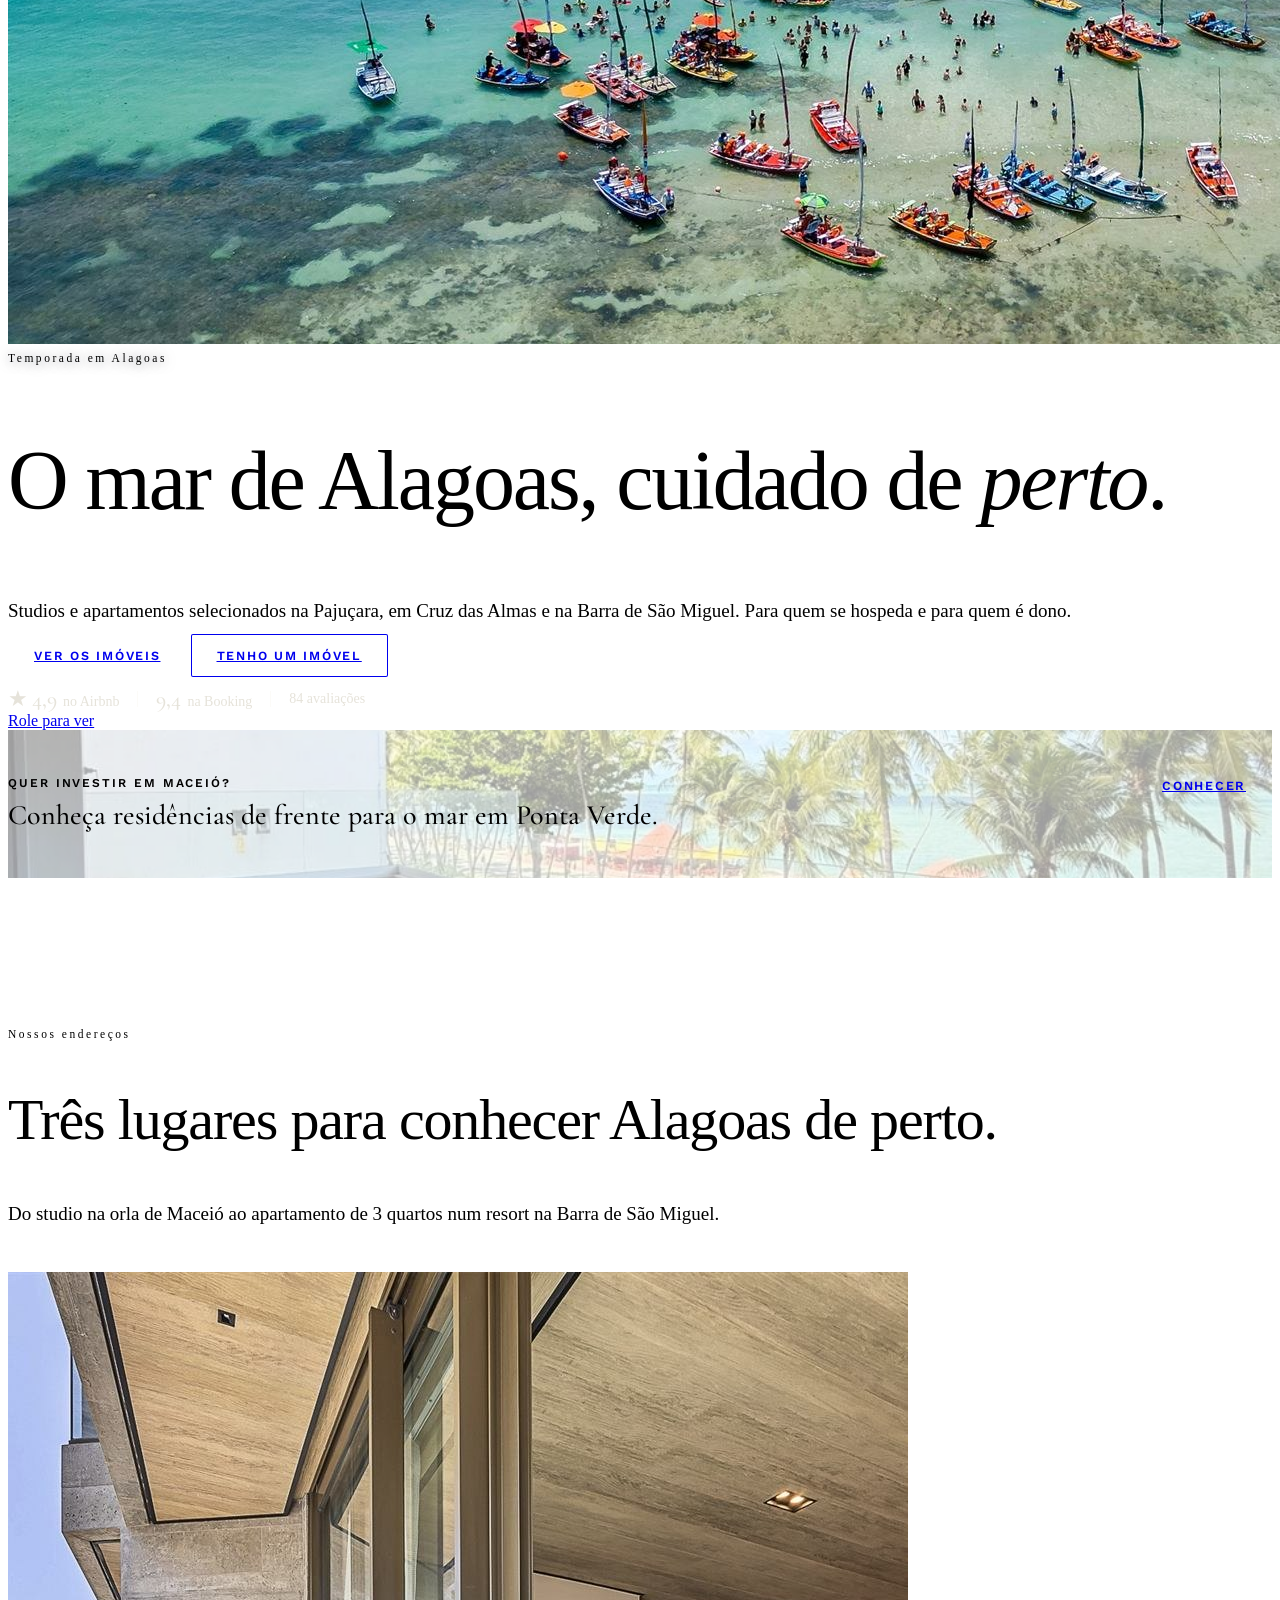
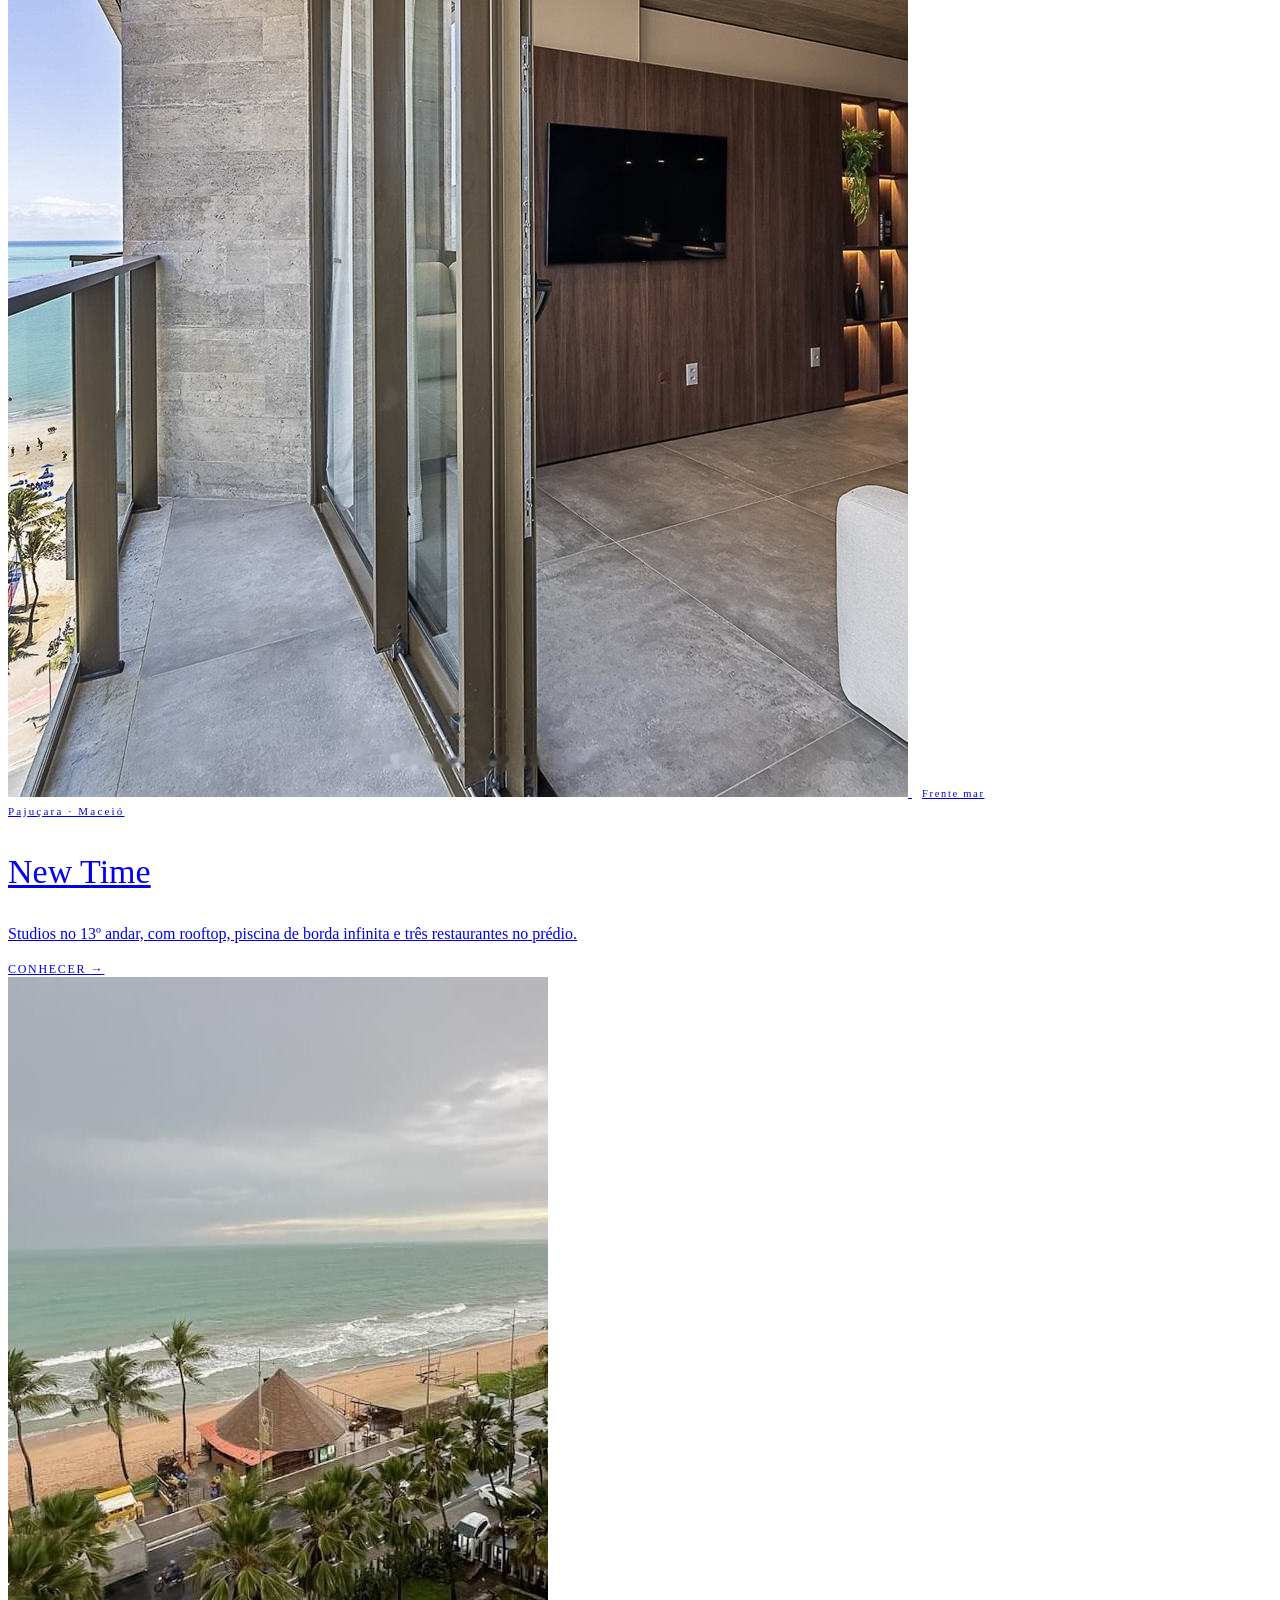
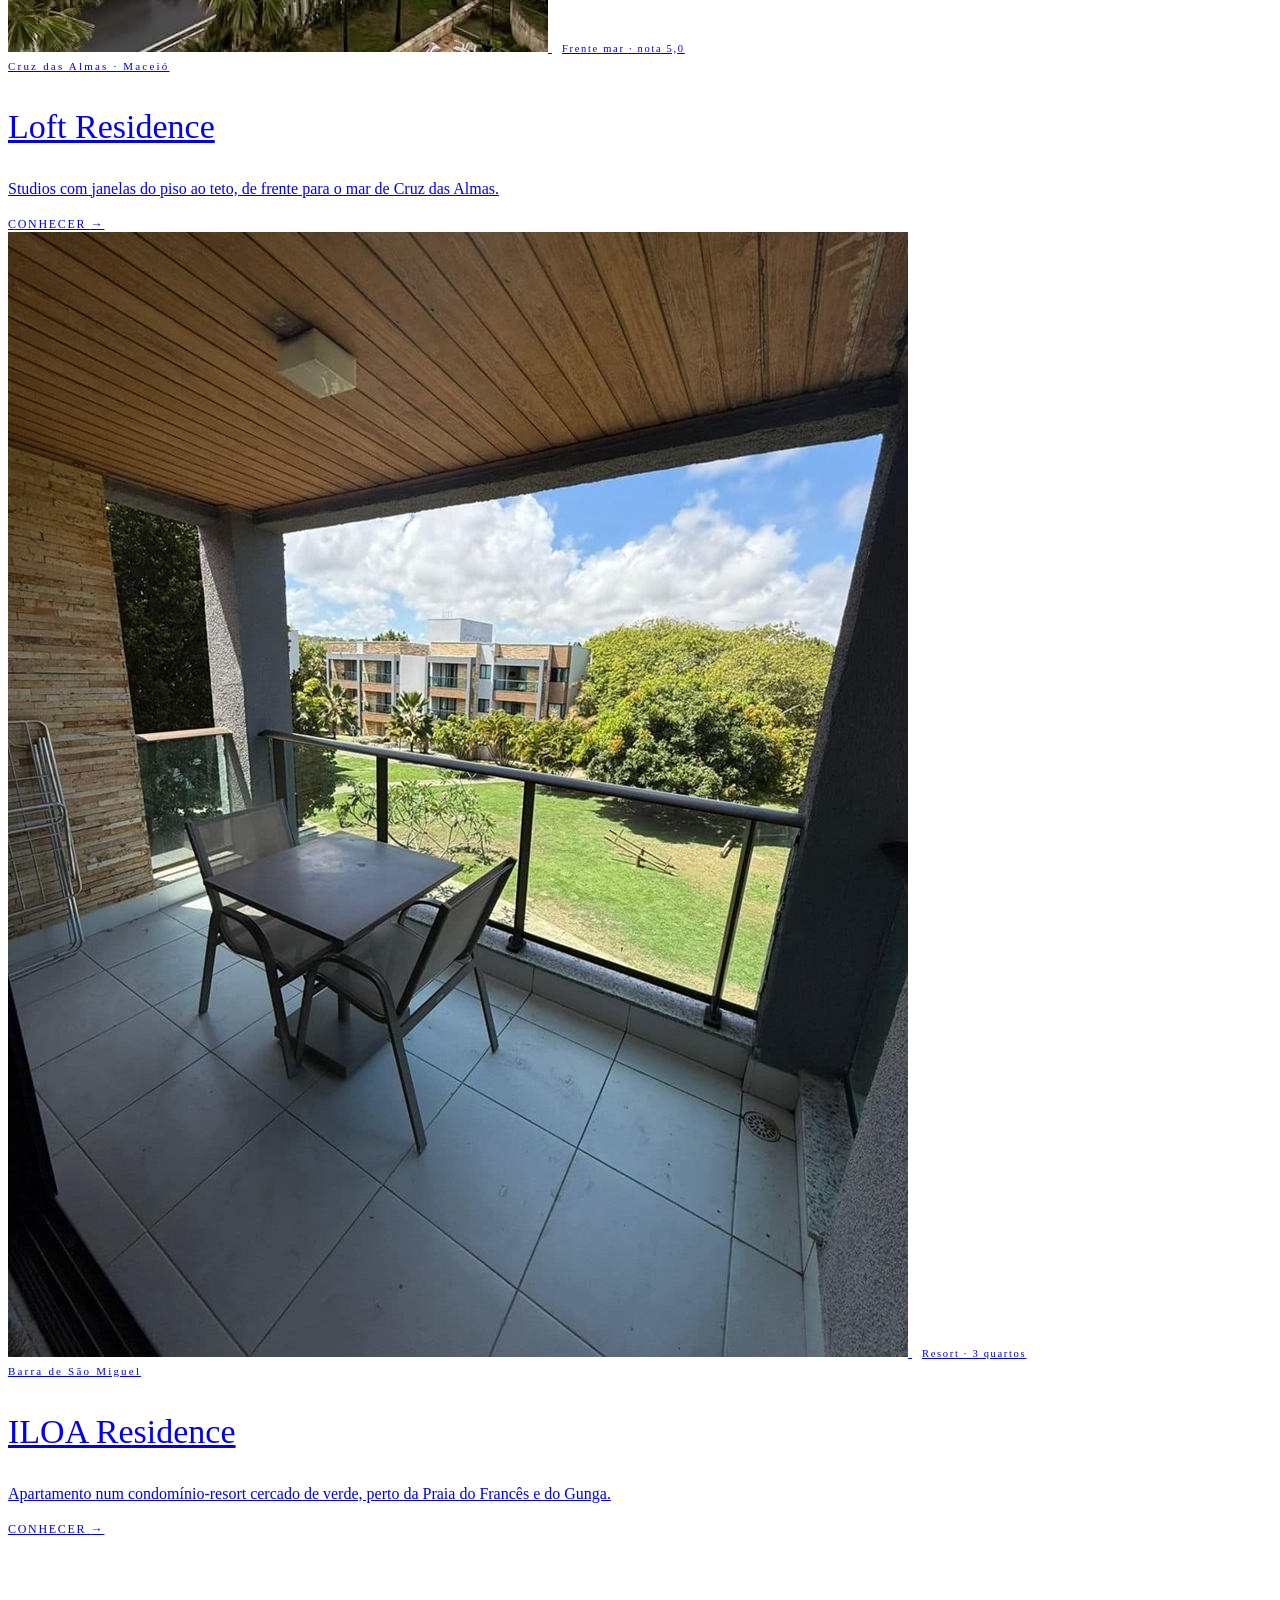
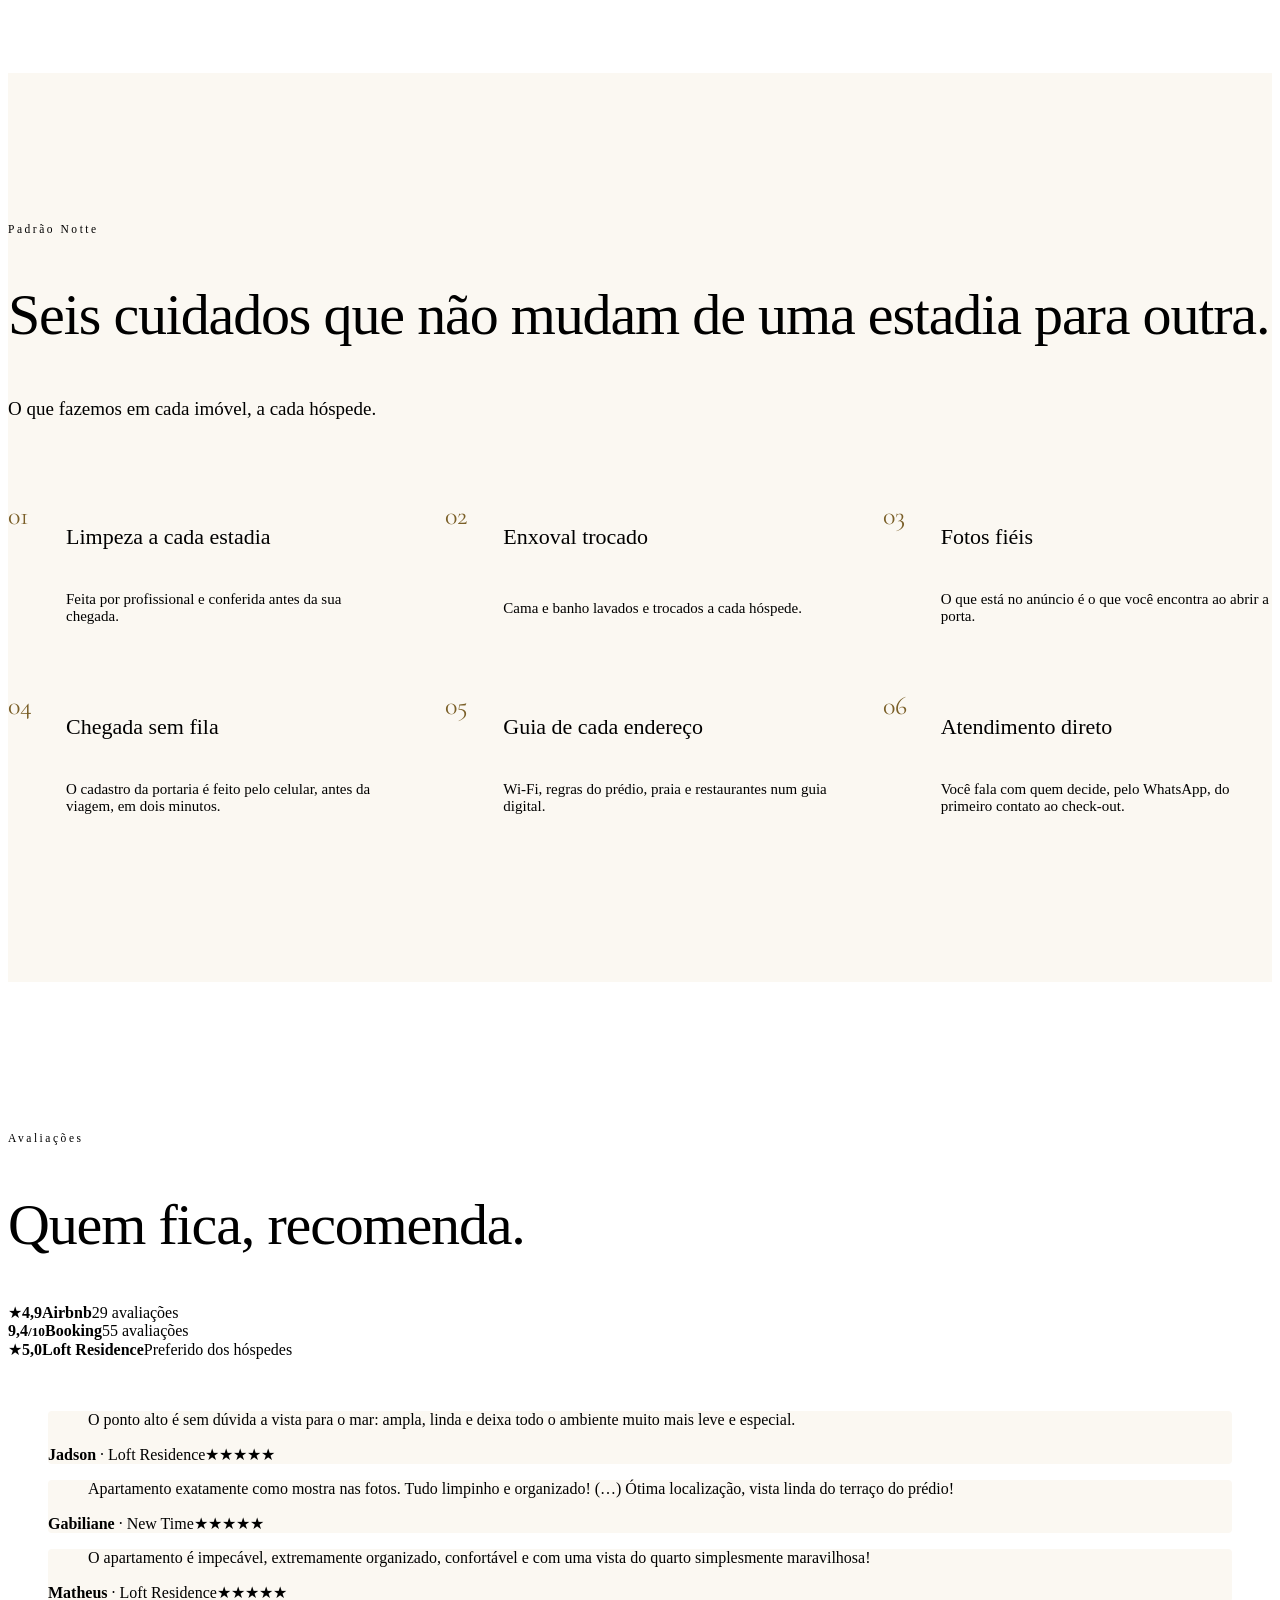
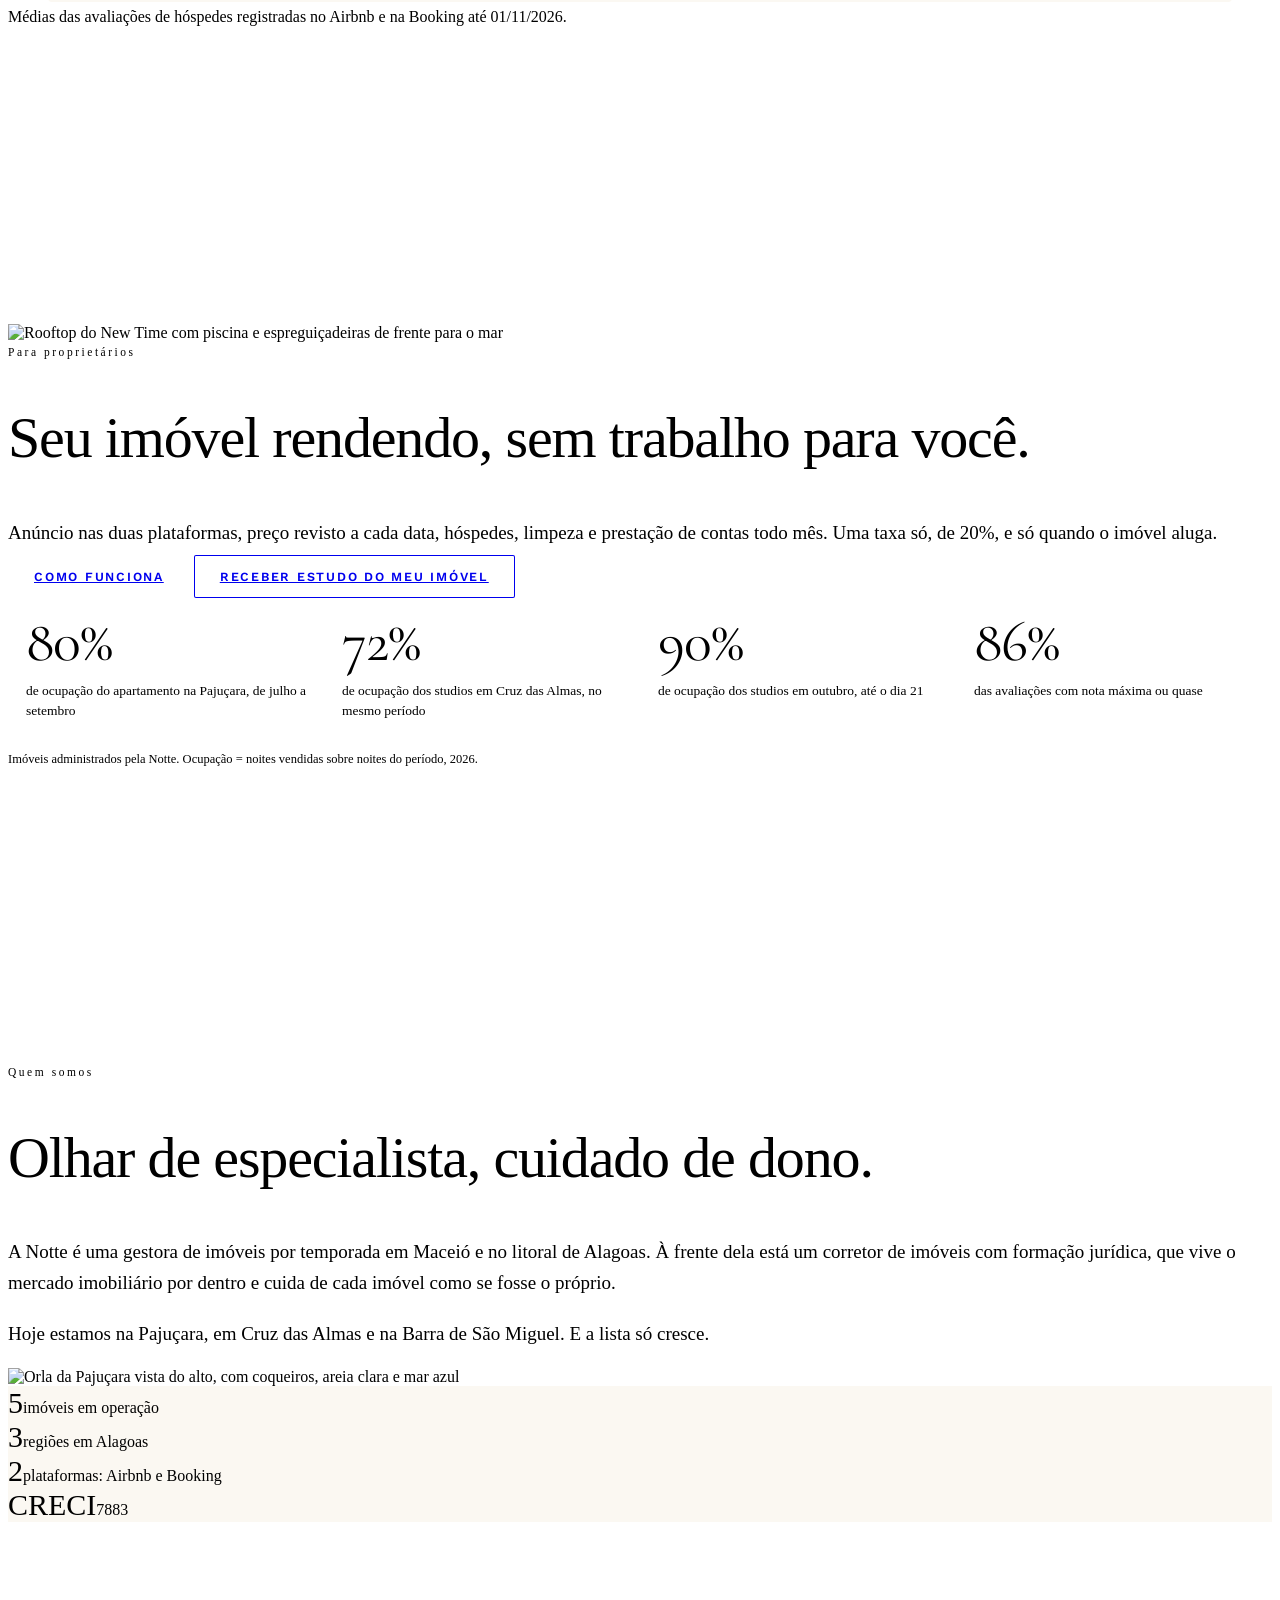
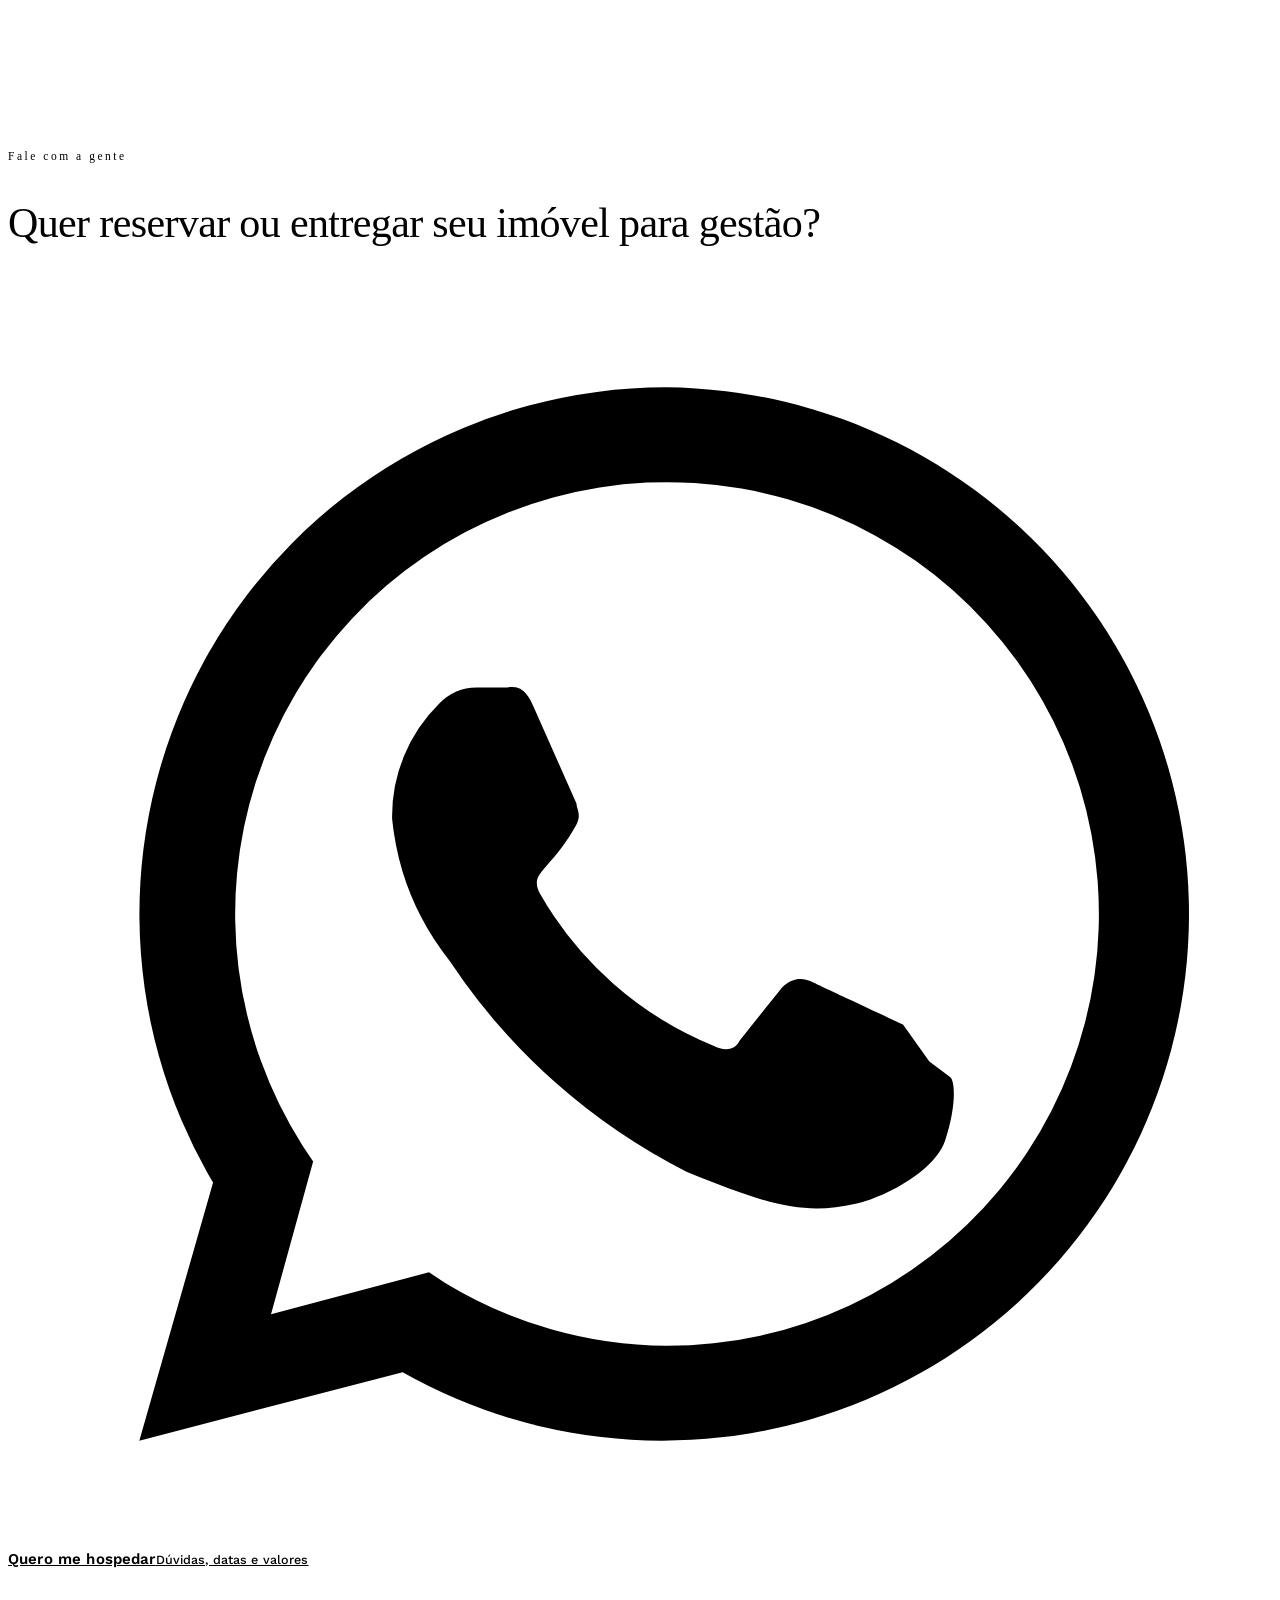
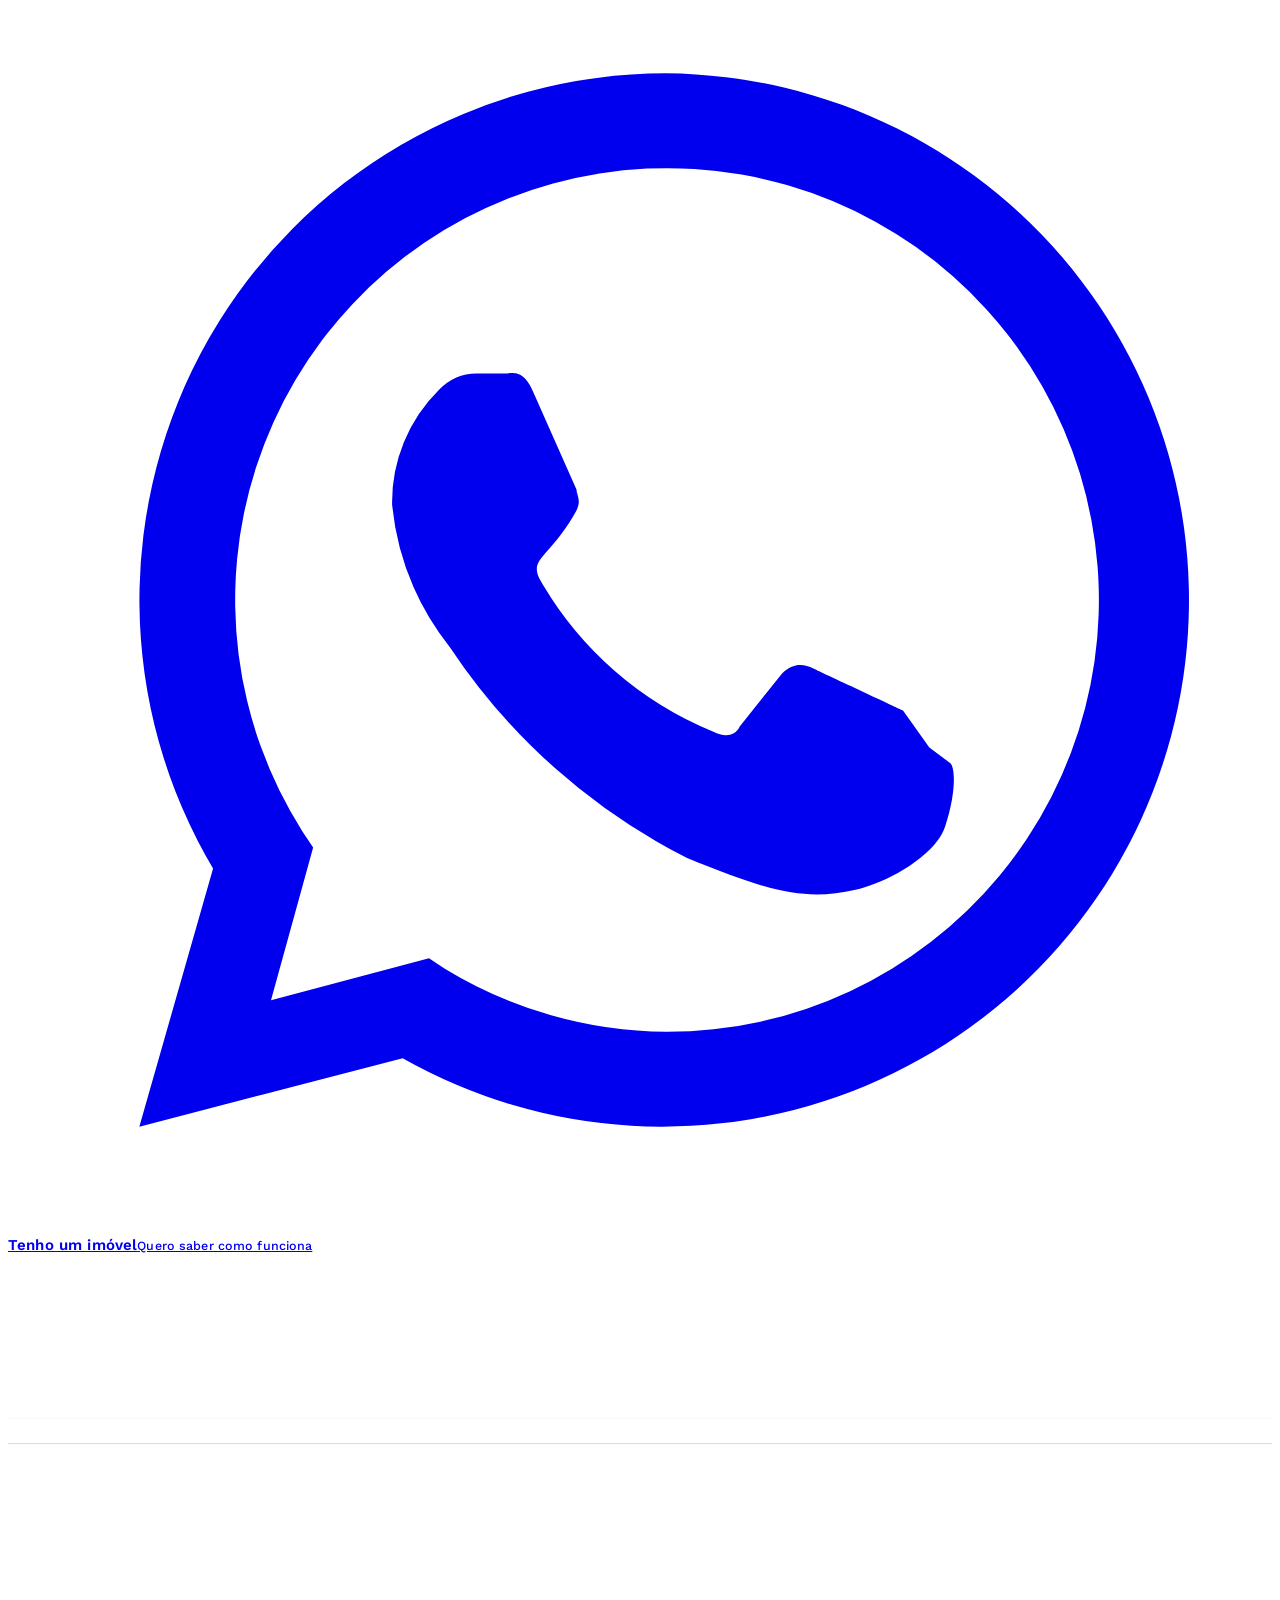
==== commit 8b645ba9: "Site: reserva direta (02/11/2026, 21:36:08)" ====
--- a/index.html
+++ b/index.html
@@ -82,6 +82,24 @@
   <a class="scroll-cue" href="#imoveis">Role para ver</a>
 </section>
 
+<!-- 02/11/2026: faixa da aba "Quer investir em Maceió?" (texto aprovado por ele em 02/11 11h18) -->
+<style>
+  .jml-faixa{position:relative;overflow:hidden;background:var(--deep);color:var(--foam)}
+  .jml-faixa img{position:absolute;inset:0;width:100%;height:100%;object-fit:cover;opacity:.38}
+  .jml-faixa .wrap{position:relative;display:grid;gap:16px;align-items:center;padding-top:30px;padding-bottom:30px}
+  .jml-faixa p{margin:0;font:500 22px/1.25 'Cormorant Garamond',serif}
+  .jml-faixa p b{display:block;color:var(--sun);font:600 12px/1.4 'Work Sans',sans-serif;letter-spacing:.16em;text-transform:uppercase;margin-bottom:6px}
+  .jml-faixa .btn{justify-self:start}
+  @media (min-width:760px){.jml-faixa .wrap{grid-template-columns:1fr auto;padding-top:34px;padding-bottom:34px}.jml-faixa p{font-size:28px}}
+</style>
+<section class="jml-faixa" aria-label="Quer investir em Maceió?">
+  <img src="./img/jml-varanda-2.jpg" alt="" loading="lazy">
+  <div class="wrap">
+    <p><b>Quer investir em Maceió?</b>Conheça residências de frente para o mar em Ponta Verde.</p>
+    <a class="btn sun" href="./investir/">Conhecer</a>
+  </div>
+</section>
+
 <section class="section" id="imoveis">
   <div class="wrap">
     <div class="sec-head reveal">
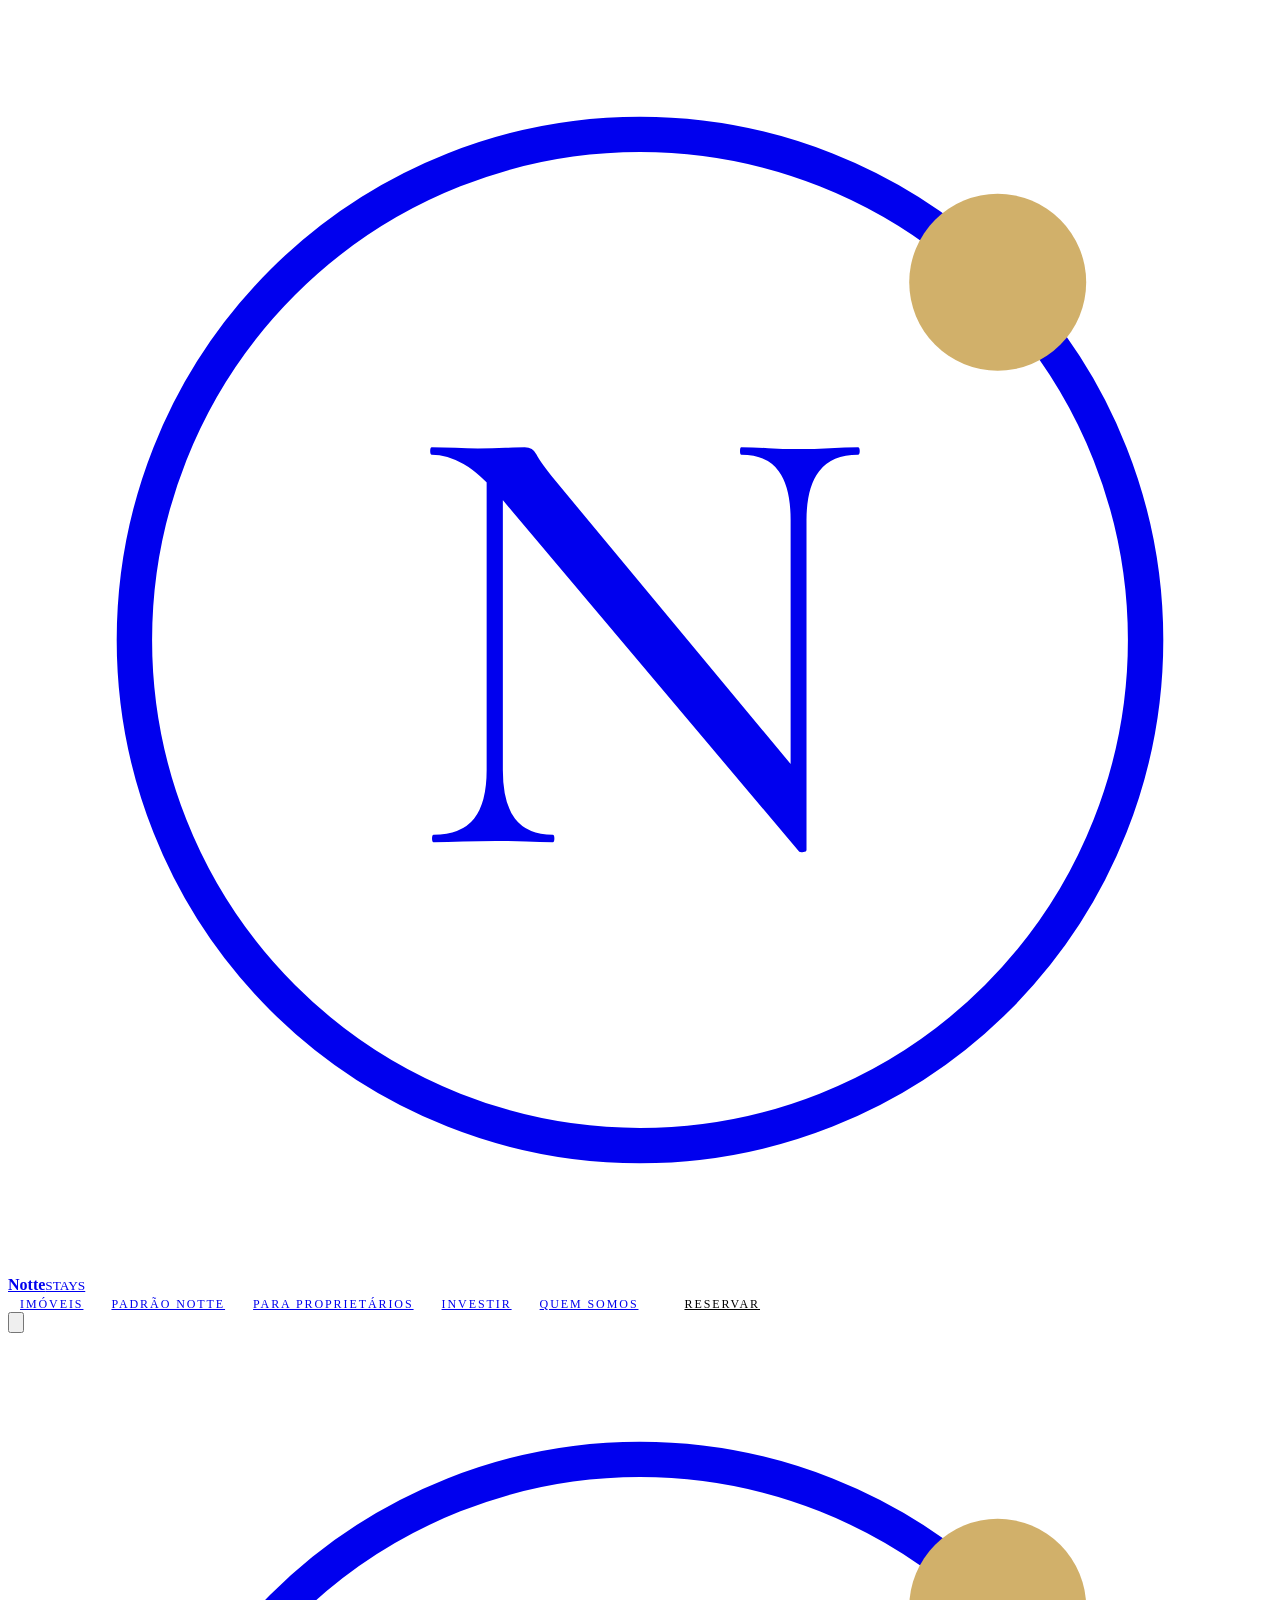
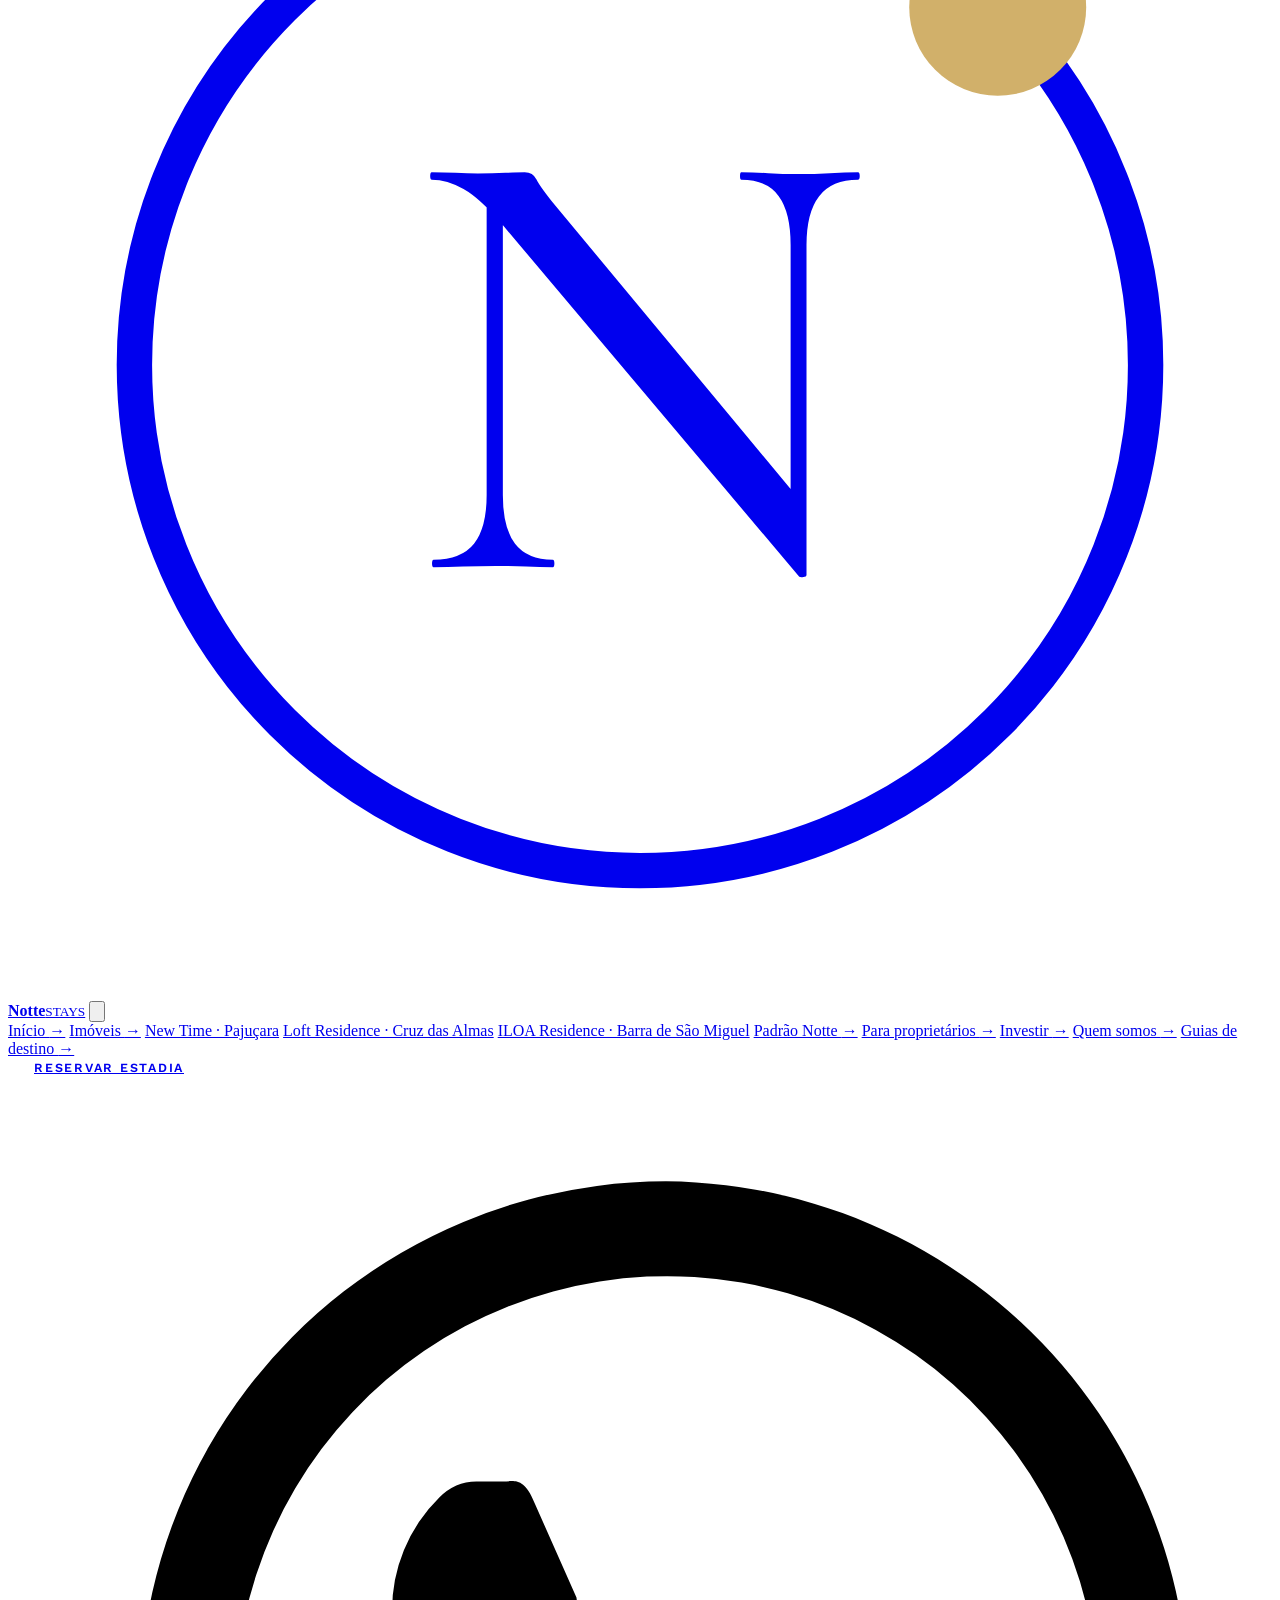
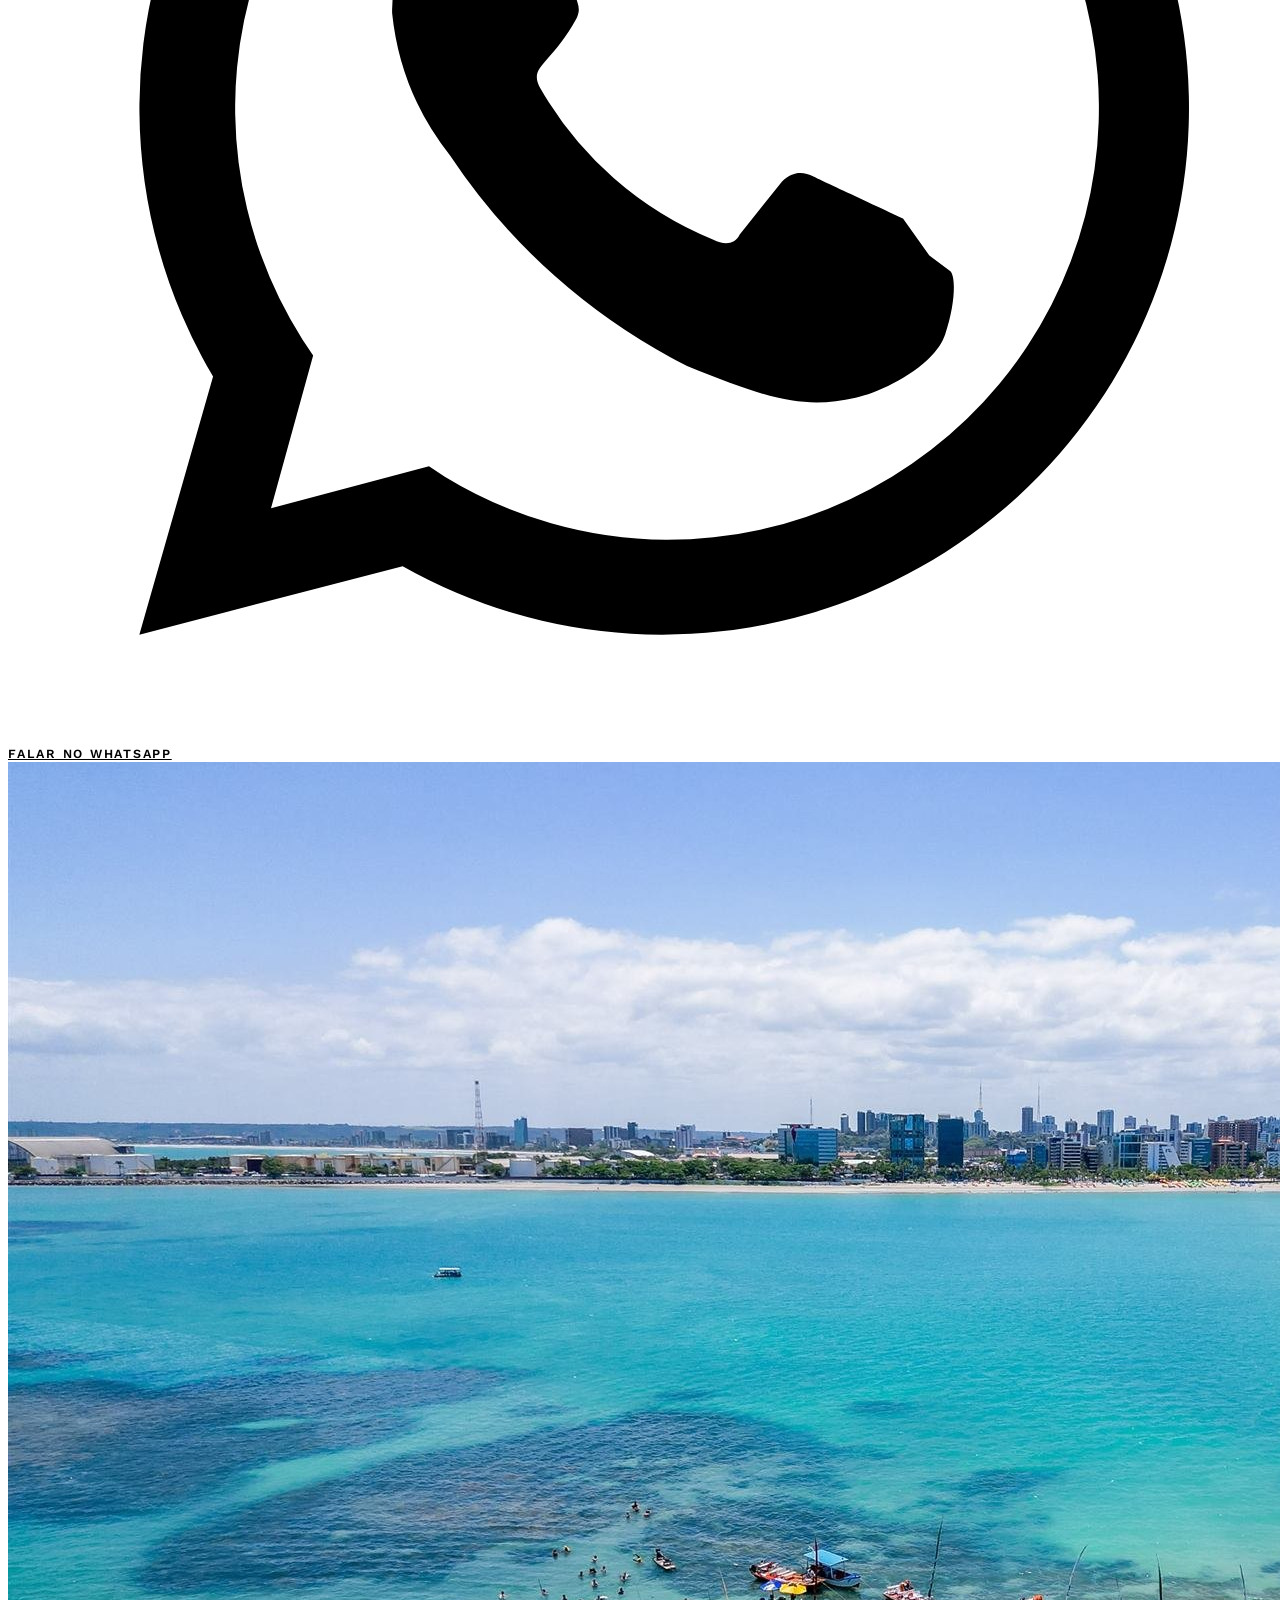
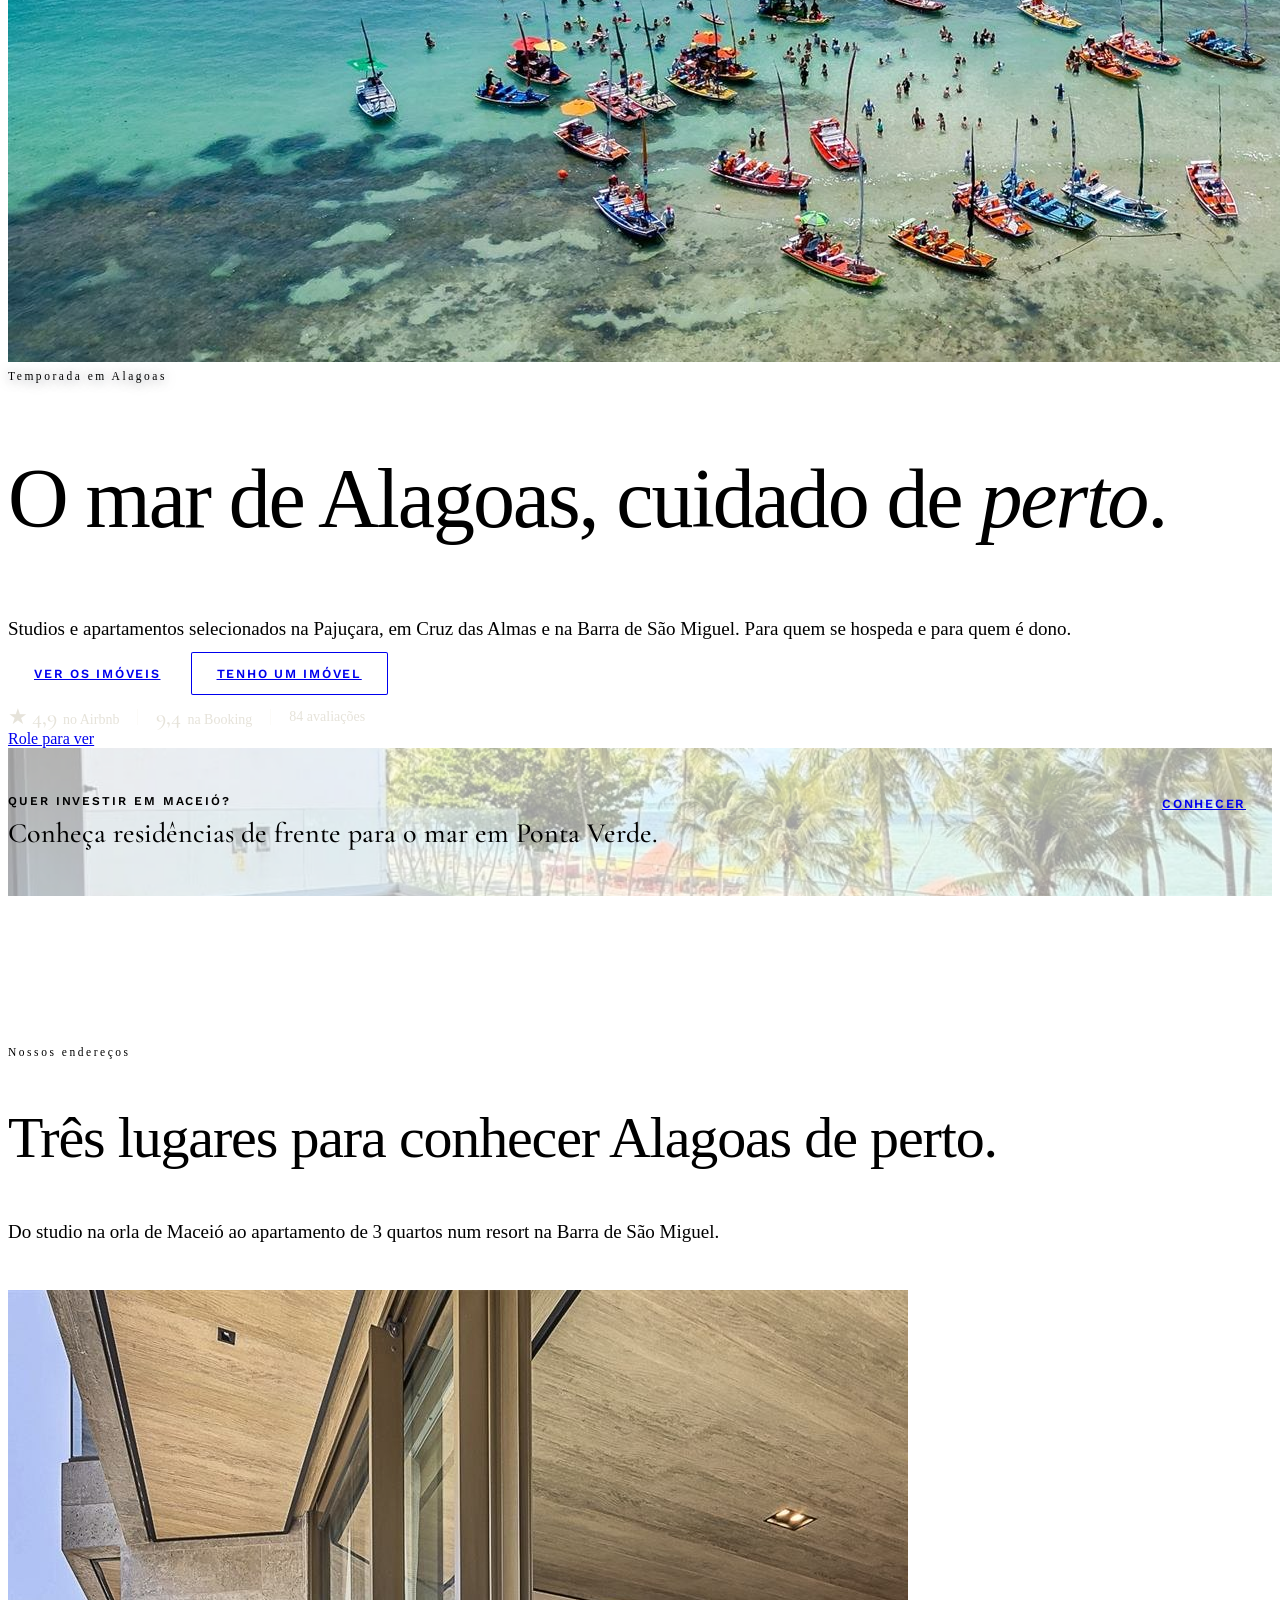
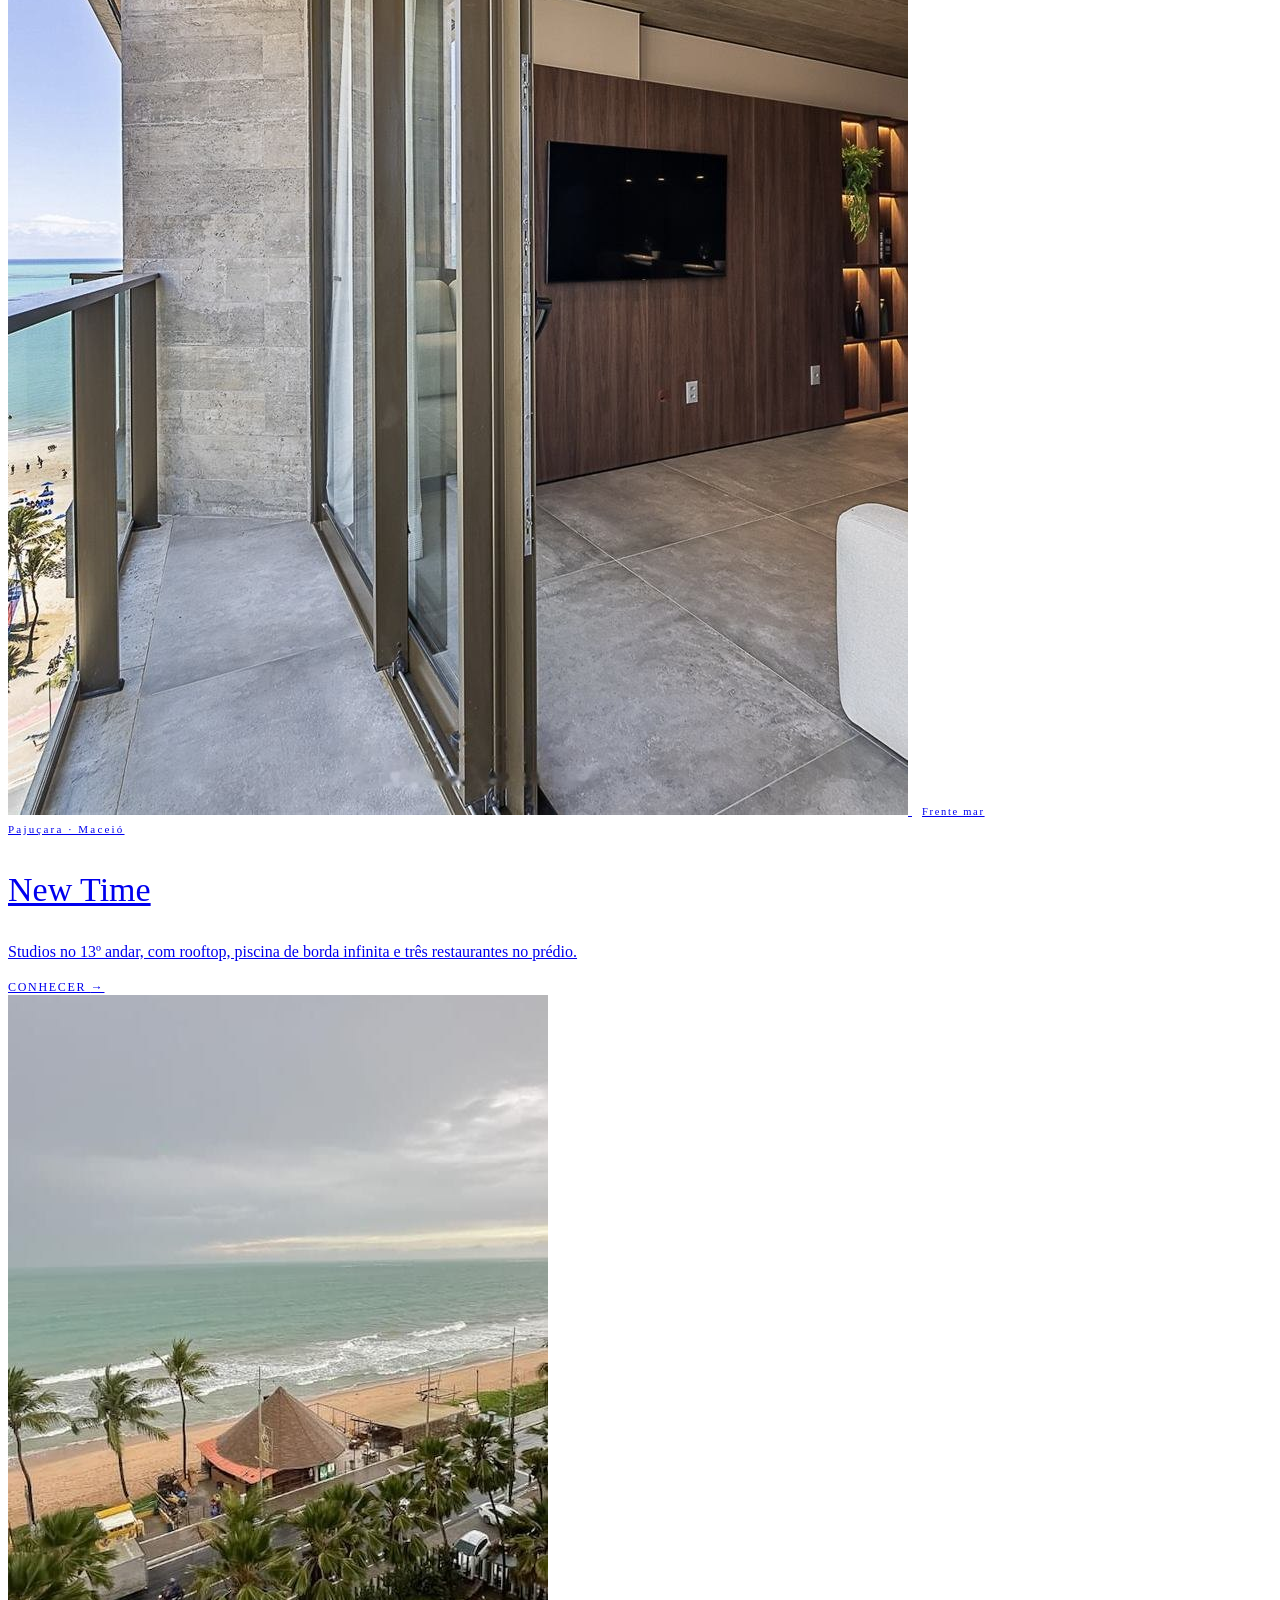
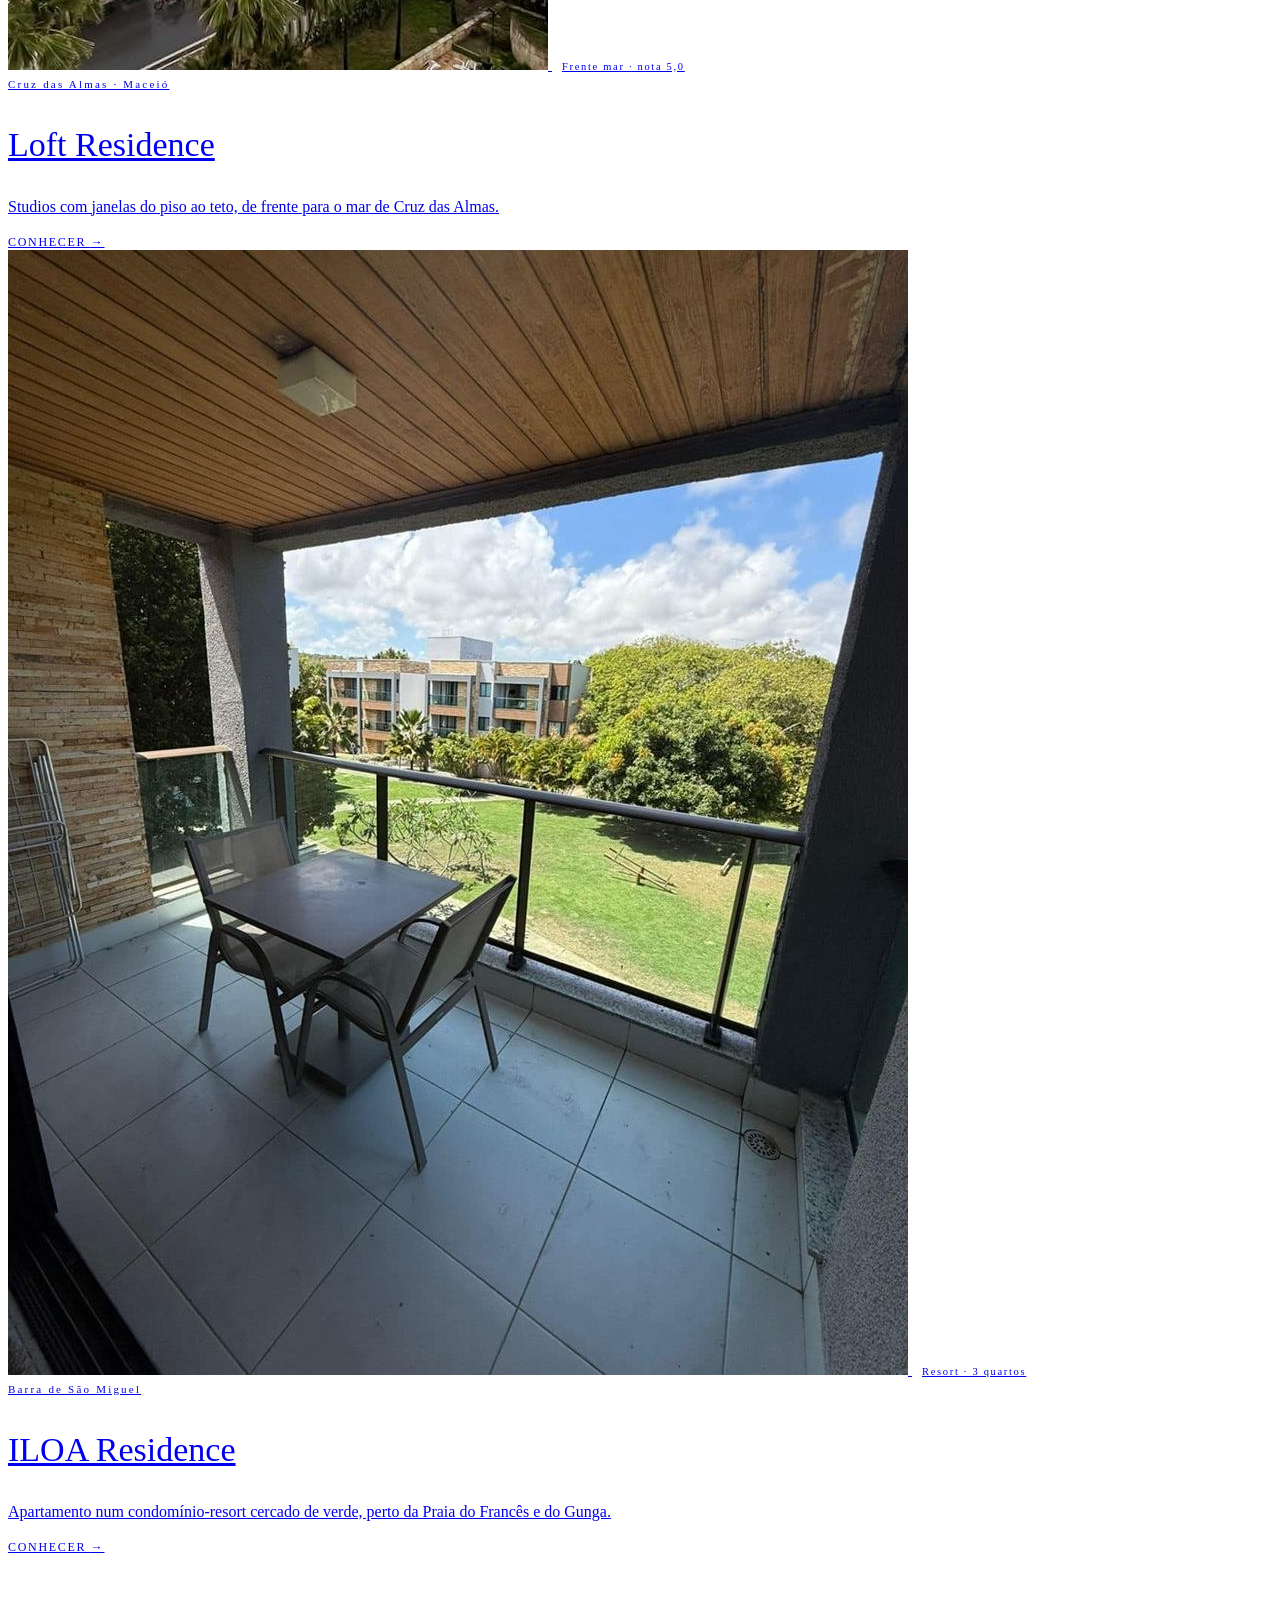
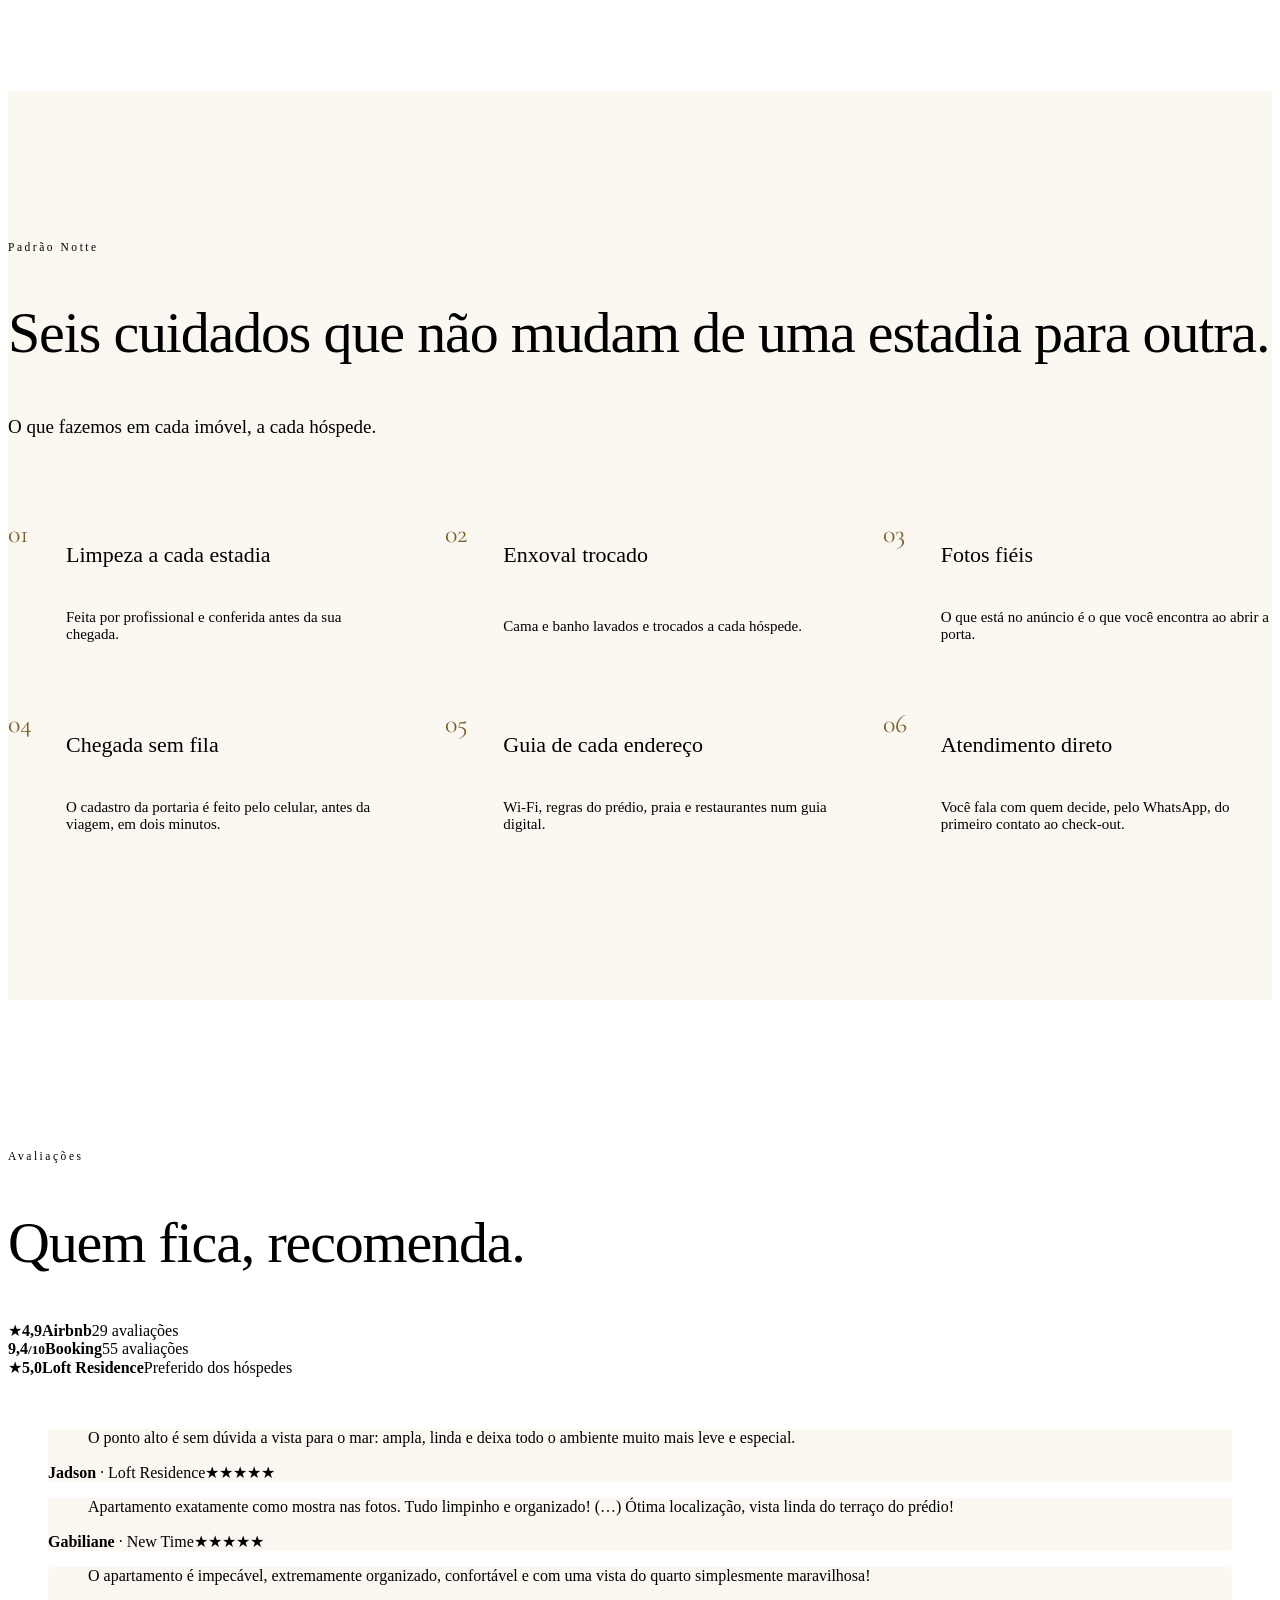
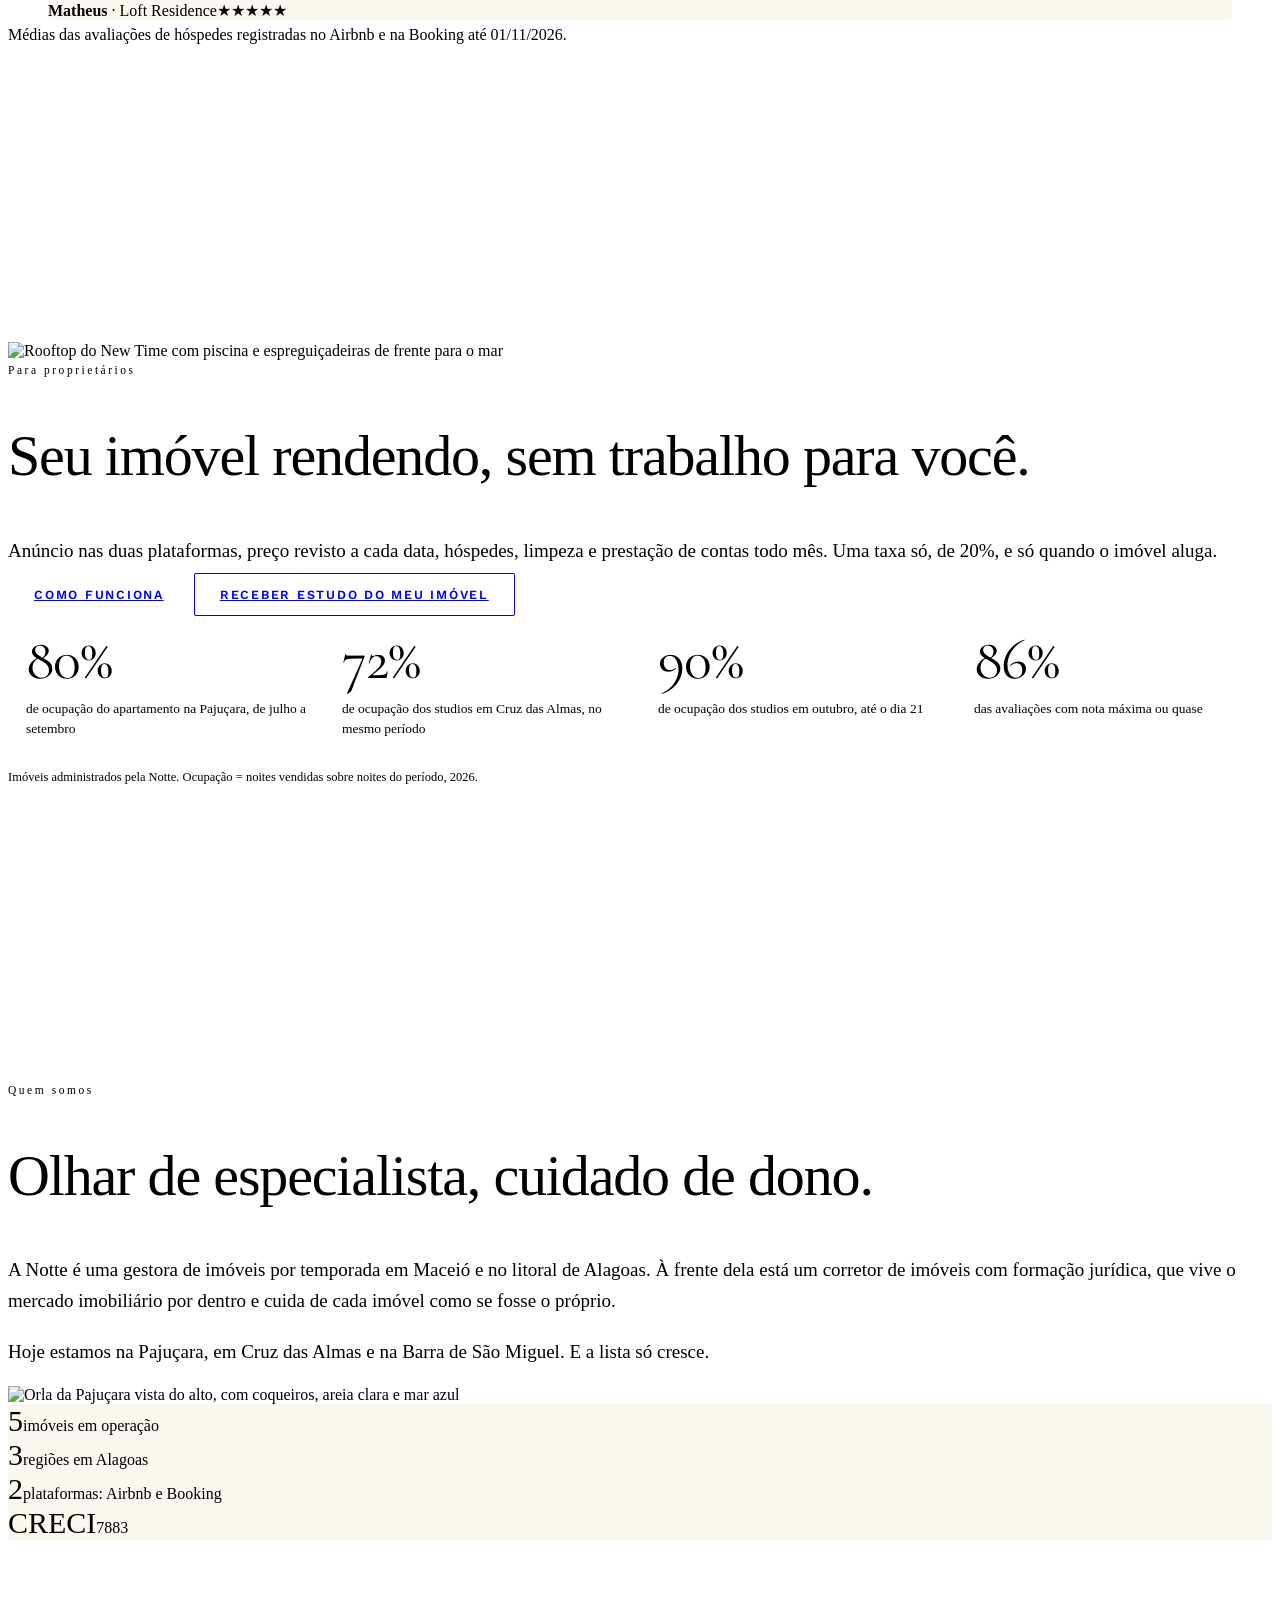
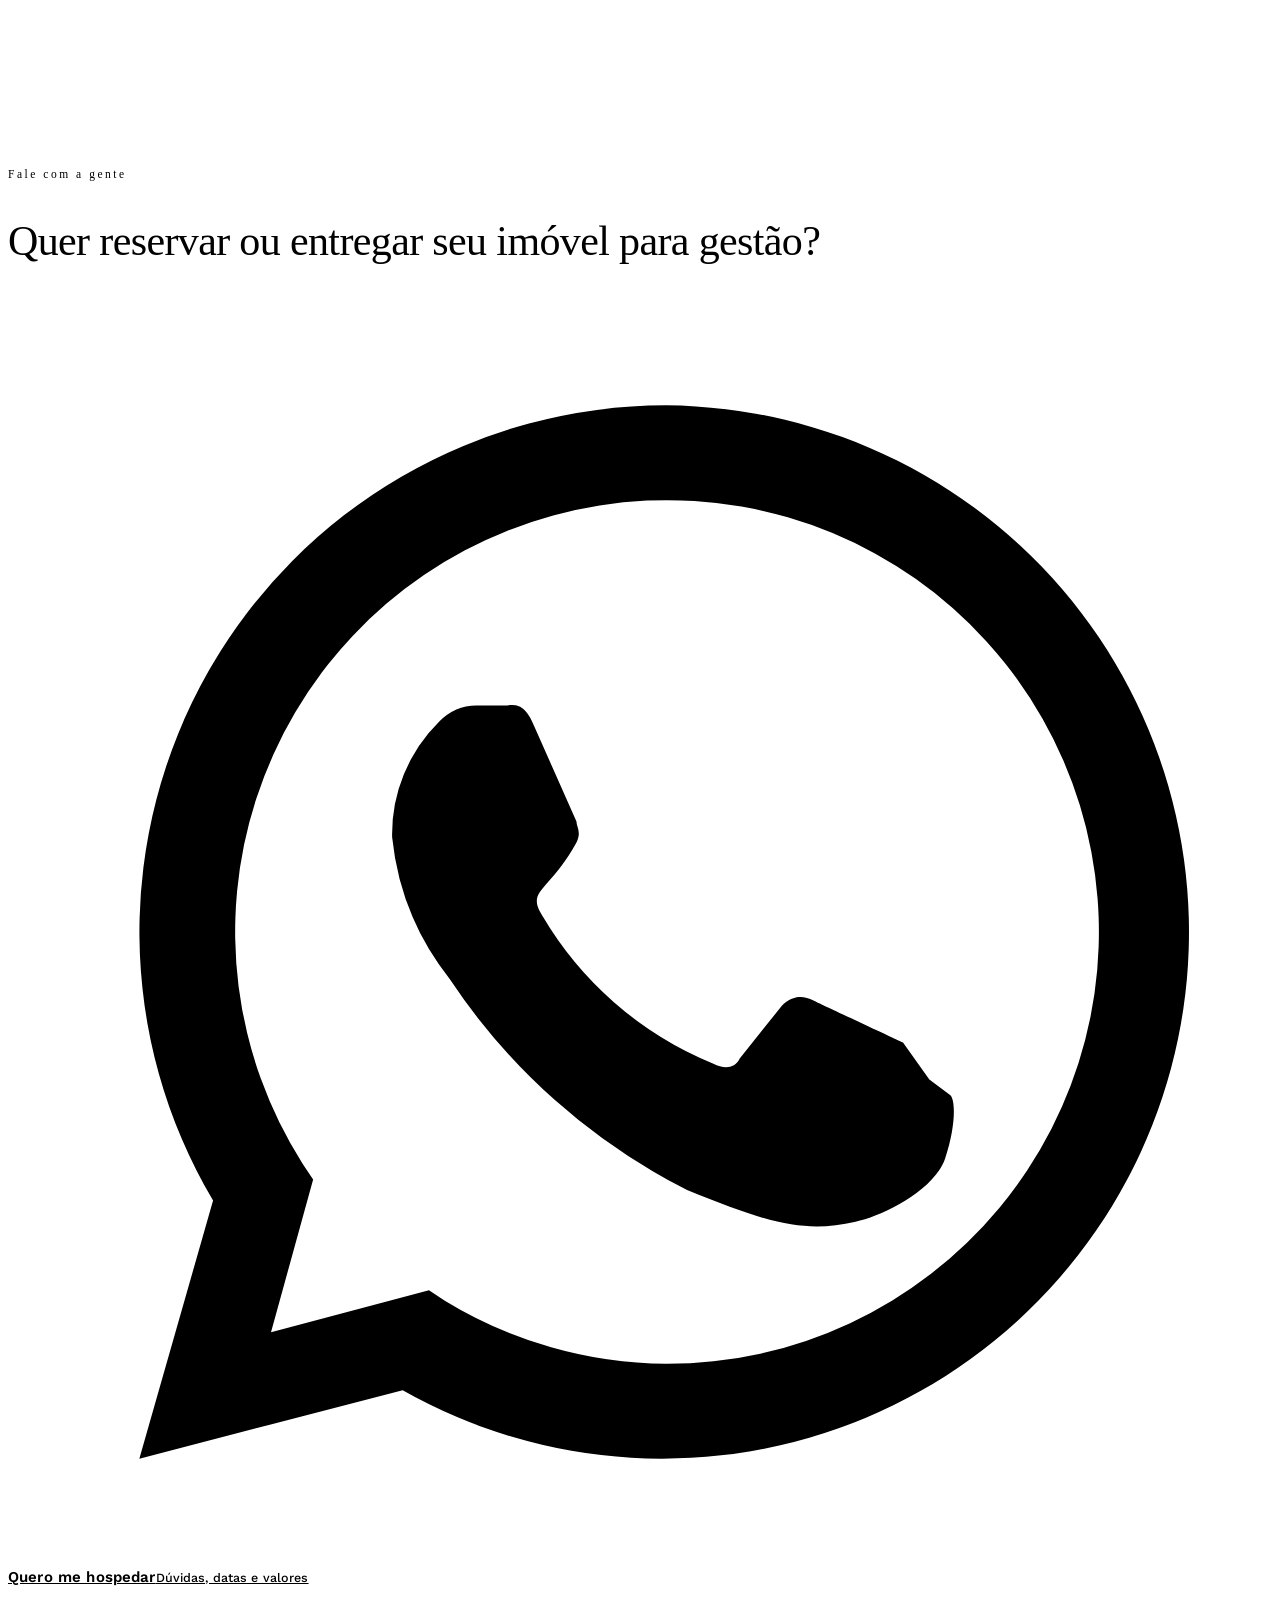
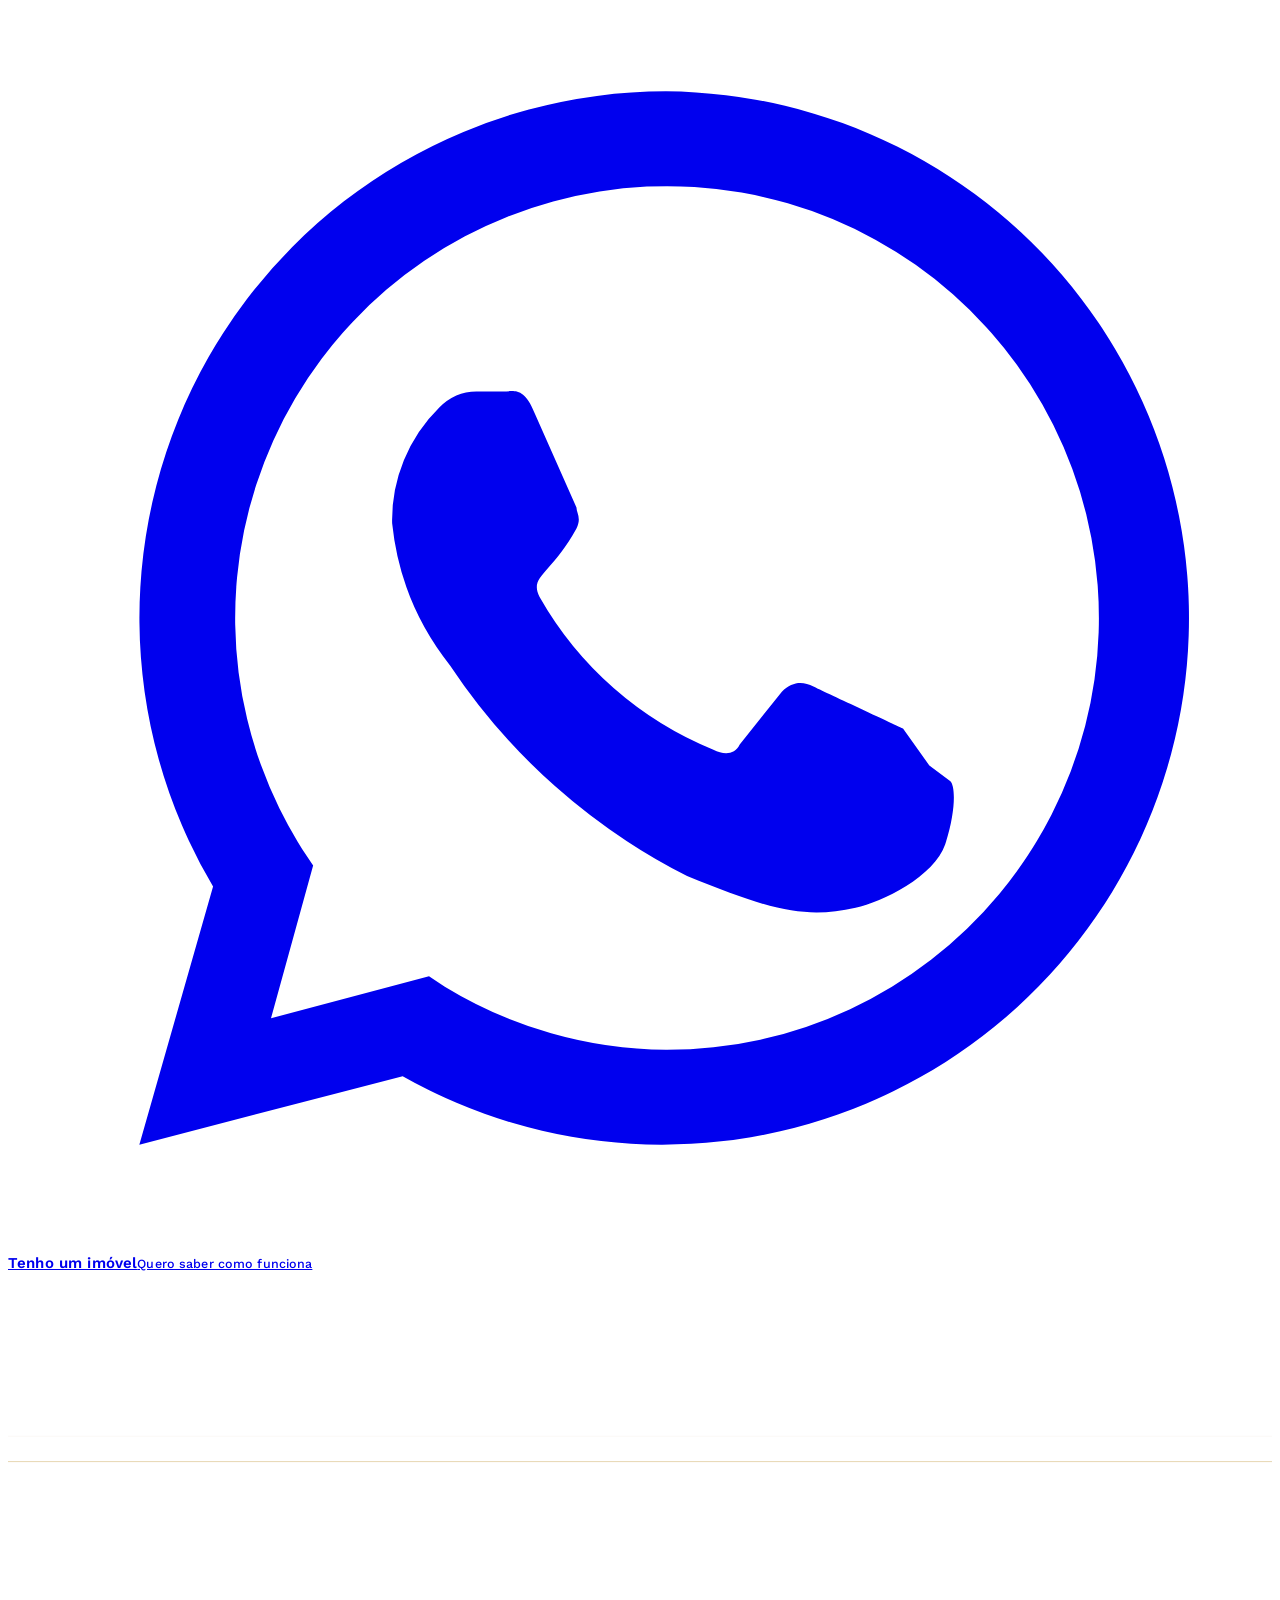
==== commit 976a9769: "Site: reserva direta (11/11/2026, 09:50:48)" ====
--- a/index.html
+++ b/index.html
@@ -22,10 +22,64 @@
 <link href="https://fonts.googleapis.com/css2?family=Cormorant+Garamond:wght@300;400;500;600&family=Work+Sans:wght@400;500;600;700&display=swap" rel="stylesheet">
 <link rel="stylesheet" href="./assets/site.css">
 <link rel="stylesheet" href="./assets/chat.css">
-<link rel="stylesheet" href="./assets/notte-v2.css?v=mvu06sf3">
+<link rel="stylesheet" href="./assets/notte-v2.css?v=m20261111">
 <link rel="preload" as="image" href="./img/capa-inicio.jpg?v=2">
 <script>window.va = window.va || function () { (window.vaq = window.vaq || []).push(arguments); };</script>
 <script defer src="/_vercel/insights/script.js"></script>
+<!-- dados-google -->
+<script type="application/ld+json">
+{
+ "@context": "https://schema.org",
+ "@graph": [
+  {
+   "@type": "Organization",
+   "@id": "https://nottestays.com.br/#notte",
+   "name": "Notte Stays",
+   "alternateName": "Notte",
+   "url": "https://nottestays.com.br/",
+   "logo": "https://nottestays.com.br/img/icone-180.png",
+   "image": "https://nottestays.com.br/img/og.jpg",
+   "description": "Gestão de imóveis por temporada em Maceió e no litoral de Alagoas. Studios e apartamentos selecionados de frente para o mar, nota 4,9 no Airbnb e 9,4 na Booking.",
+   "sameAs": [
+    "https://www.instagram.com/nottestays/"
+   ],
+   "contactPoint": {
+    "@type": "ContactPoint",
+    "telephone": "+55-82-99619-6123",
+    "contactType": "customer service",
+    "areaServed": "BR"
+   },
+   "address": {
+    "@type": "PostalAddress",
+    "addressLocality": "Maceió",
+    "addressRegion": "AL",
+    "addressCountry": "BR"
+   },
+   "areaServed": [
+    {
+     "@type": "City",
+     "name": "Maceió"
+    },
+    {
+     "@type": "State",
+     "name": "Alagoas"
+    }
+   ]
+  },
+  {
+   "@type": "WebSite",
+   "@id": "https://nottestays.com.br/#site",
+   "url": "https://nottestays.com.br/",
+   "name": "Notte Stays",
+   "inLanguage": "pt-BR",
+   "publisher": {
+    "@id": "https://nottestays.com.br/#notte"
+   }
+  }
+ ]
+}
+</script>
+<!-- /dados-google -->
 </head>
 <body>
 <header class="site-head">
@@ -35,6 +89,7 @@
       <a href="./imoveis/">Imóveis</a>
       <a href="./#padrao">Padrão Notte</a>
       <a href="./proprietarios/">Para proprietários</a>
+      <a href="./investir/">Investir</a>
       <a href="./#quem-somos">Quem somos</a>
       <a class="cta" href="./imoveis/#reservar">Reservar</a>
     </nav>
@@ -54,6 +109,7 @@
     <a class="sub" href="./imoveis/iloa/">ILOA Residence · Barra de São Miguel</a>
     <a href="./#padrao">Padrão Notte <span>→</span></a>
     <a href="./proprietarios/">Para proprietários <span>→</span></a>
+    <a href="./investir/">Investir <span>→</span></a>
     <a href="./#quem-somos">Quem somos <span>→</span></a>
     <a href="./destinos/">Guias de destino <span>→</span></a>
   </nav>
@@ -261,6 +317,7 @@
           <li><a href="./#quem-somos">Quem somos</a></li>
           <li><a href="./destinos/">Guias de destino</a></li>
           <li><a href="./proprietarios/">Para proprietários</a></li>
+          <li><a href="./investir/">Investir</a></li>
           <li><a href="./imoveis/#reservar">Reservar</a></li>
         </ul>
       </div>
--- a/assets/notte-v2.css
+++ b/assets/notte-v2.css
@@ -207,3 +207,9 @@
 
 /* ---------- Movimento: só surgir, curto ---------- */
 .reveal{transform:translateY(10px);transition:opacity .6s var(--ease),transform .6s var(--ease)}
+
+
+/* ---------- Menu com 'Investir' (11/11/2026): em telas de 880 a 1023 px os itens ficam numa linha só ---------- */
+@media (min-width:880px) and (max-width:1023px){.nav{gap:0}.nav a{padding:8px 7px;letter-spacing:.1em;white-space:nowrap}}
+/* menu do celular rola quando não cabe na tela (o botão do WhatsApp ficava fora, 11/11/2026) */
+.drawer{overflow-y:auto;-webkit-overflow-scrolling:touch;overscroll-behavior:contain}
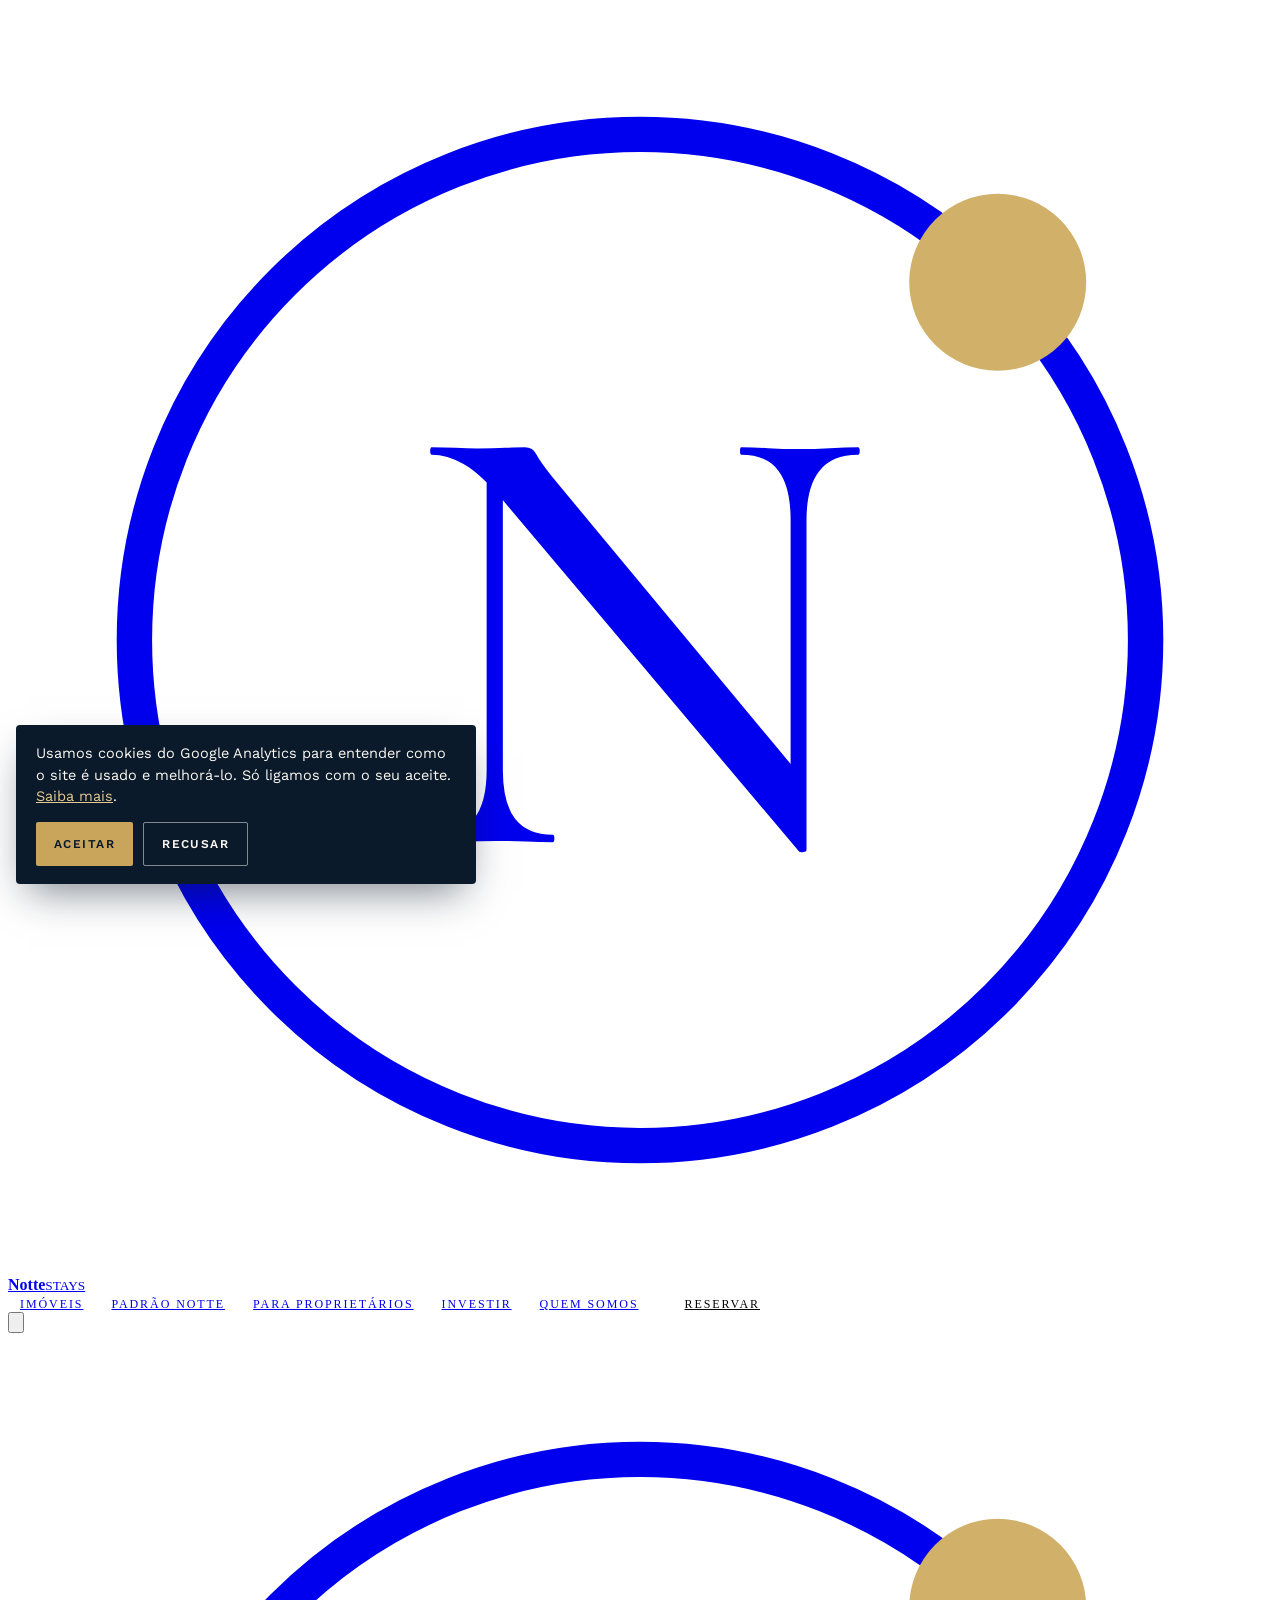
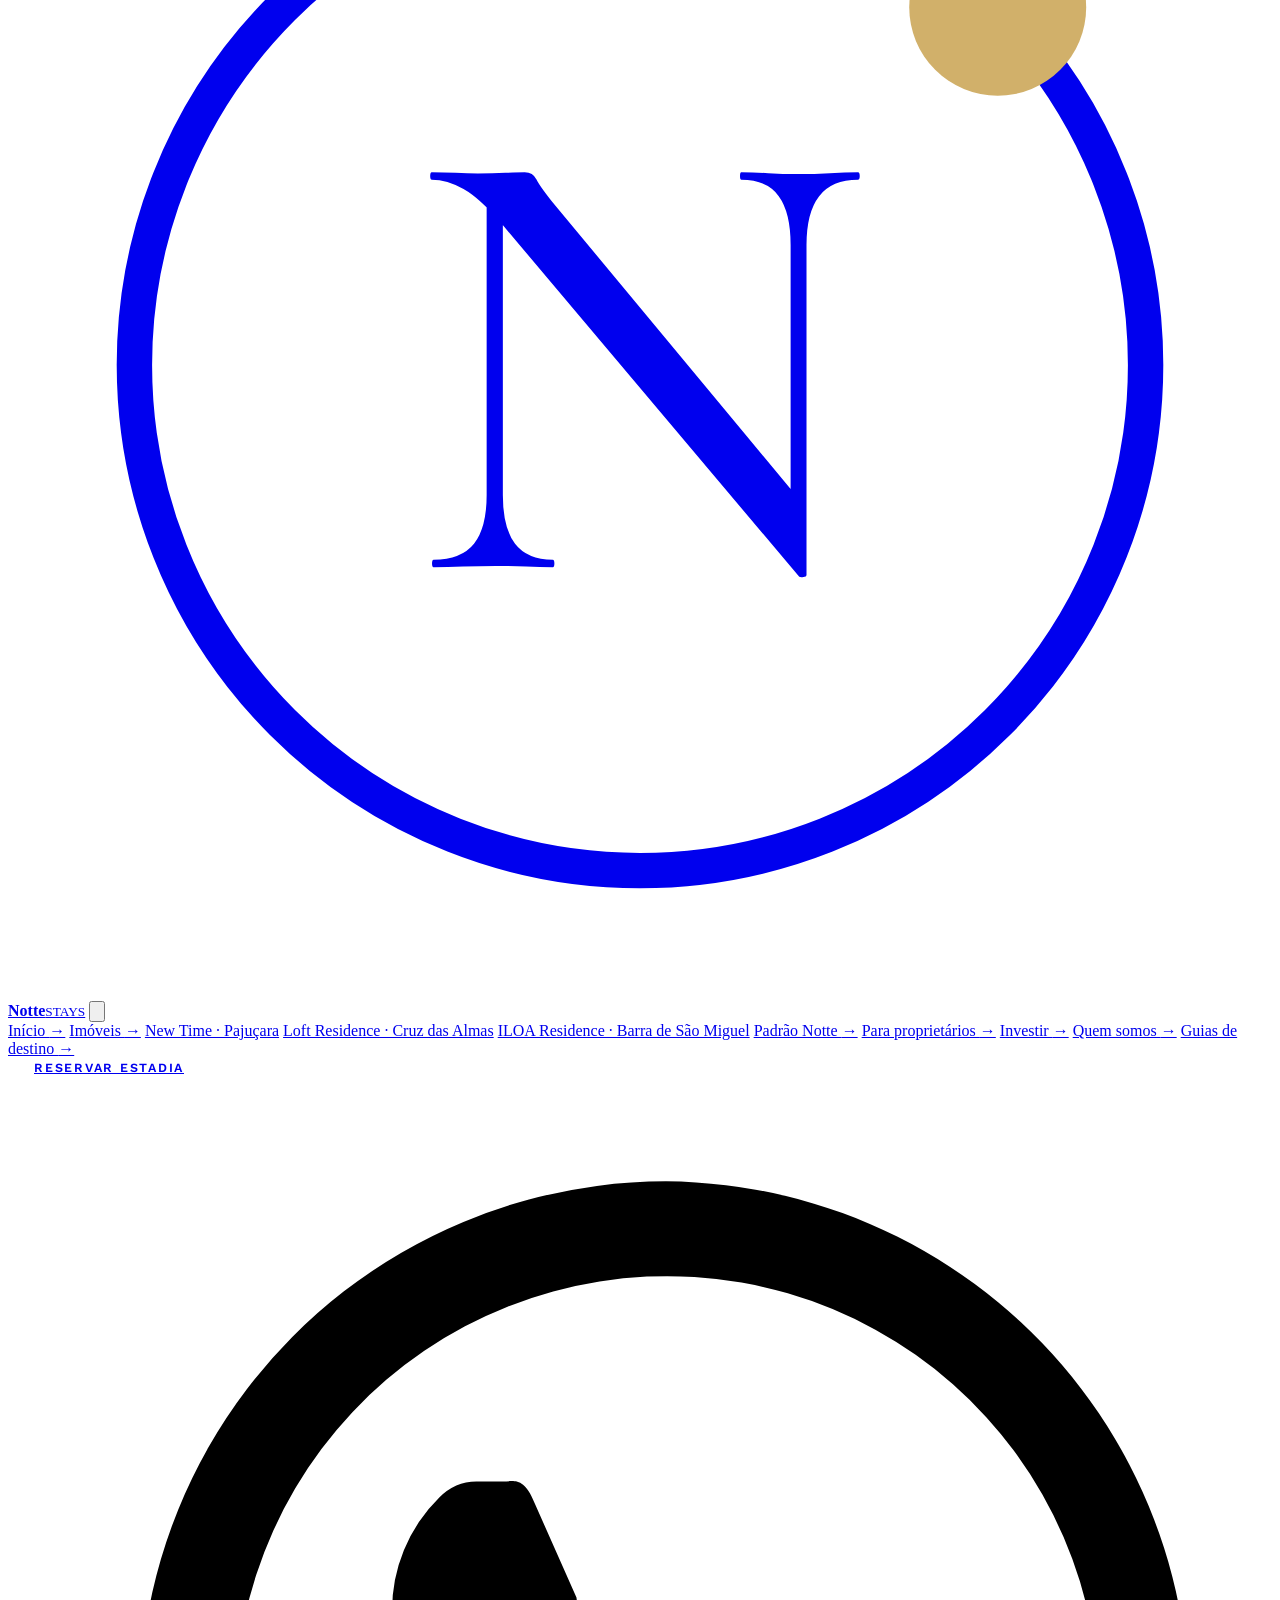
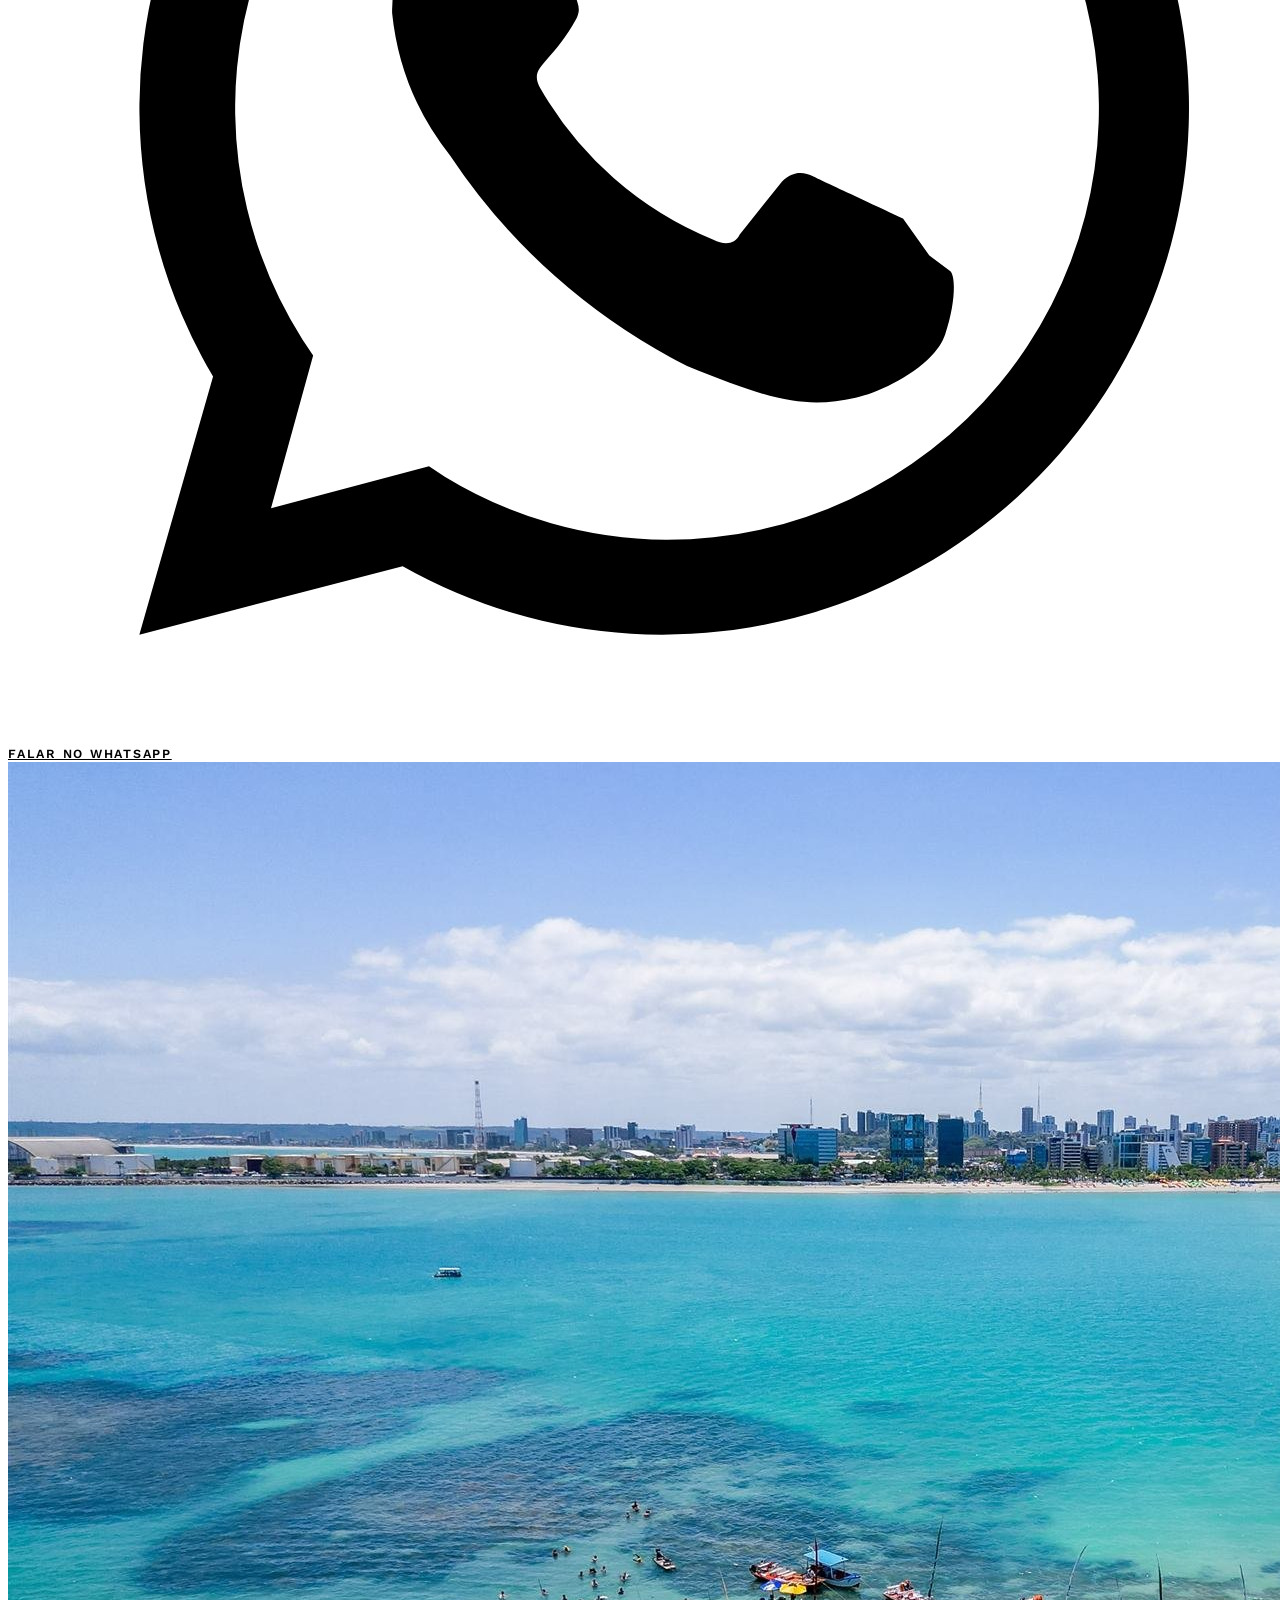
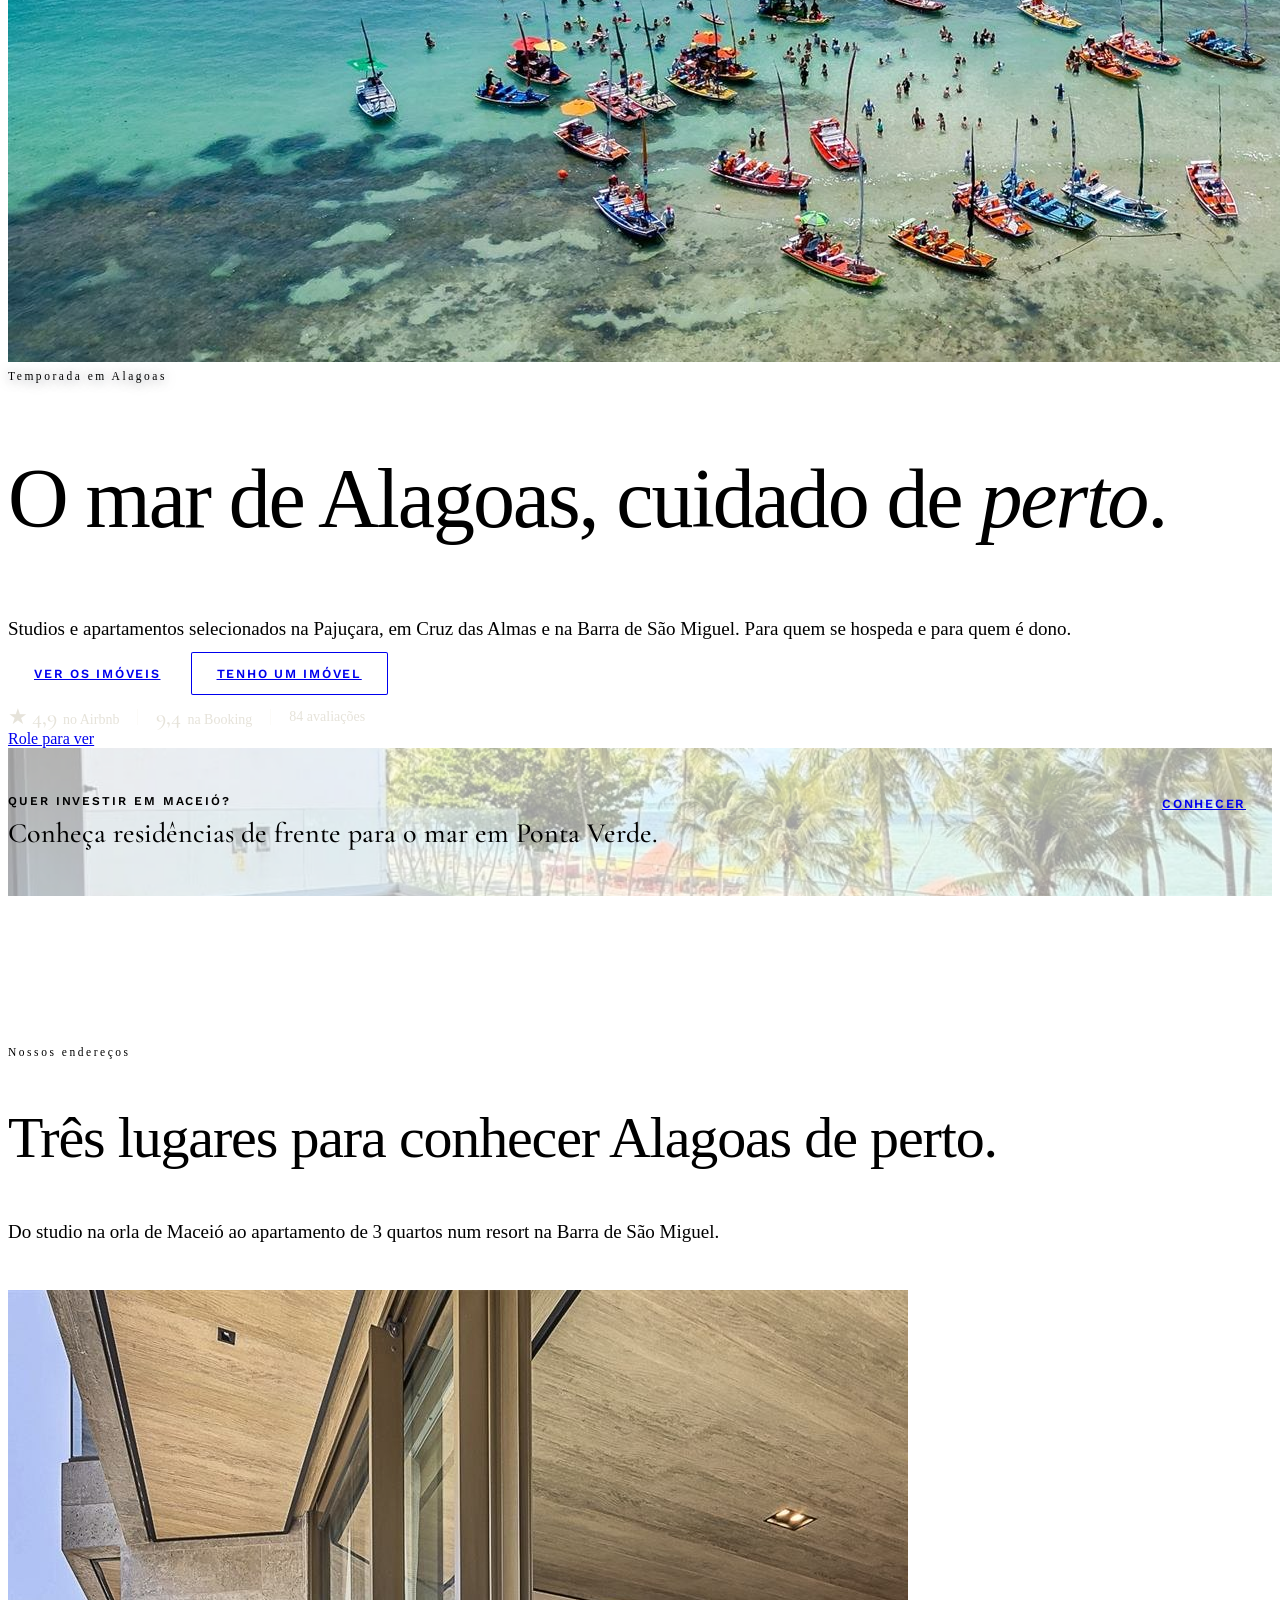
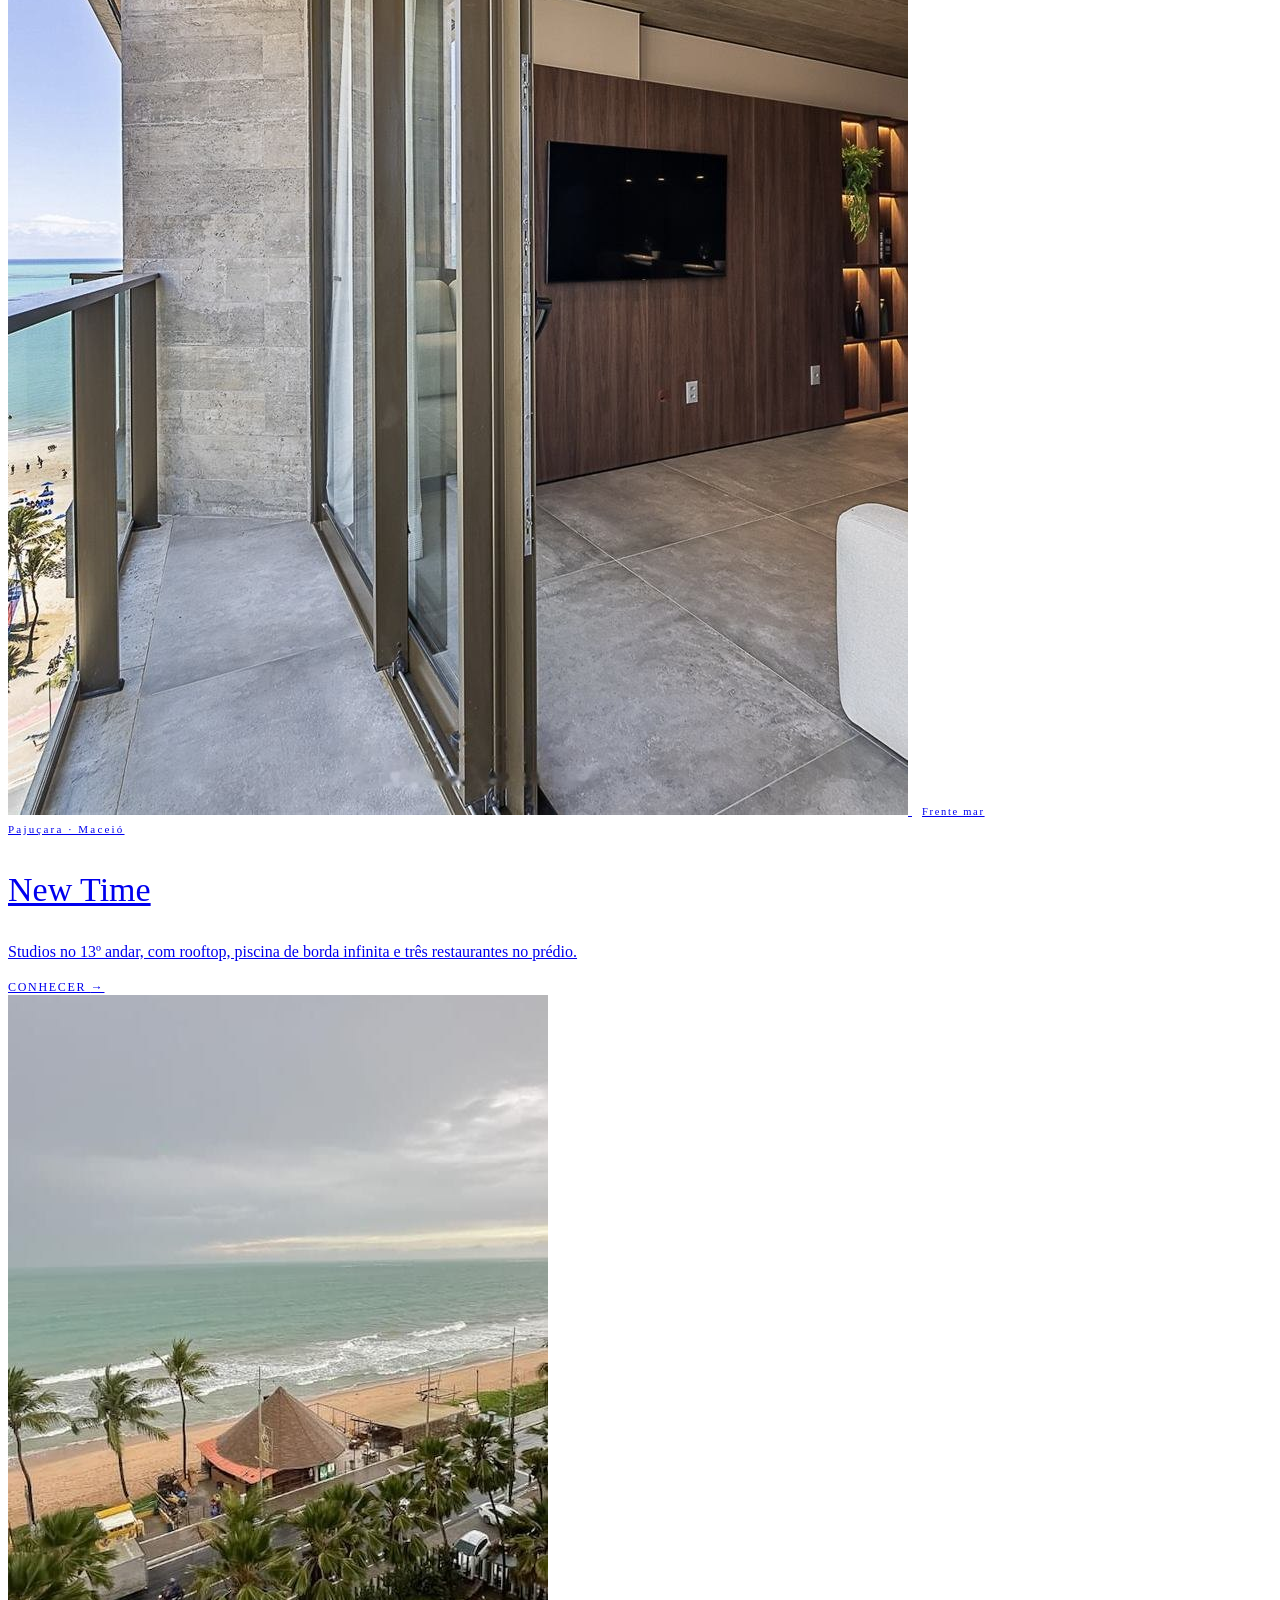
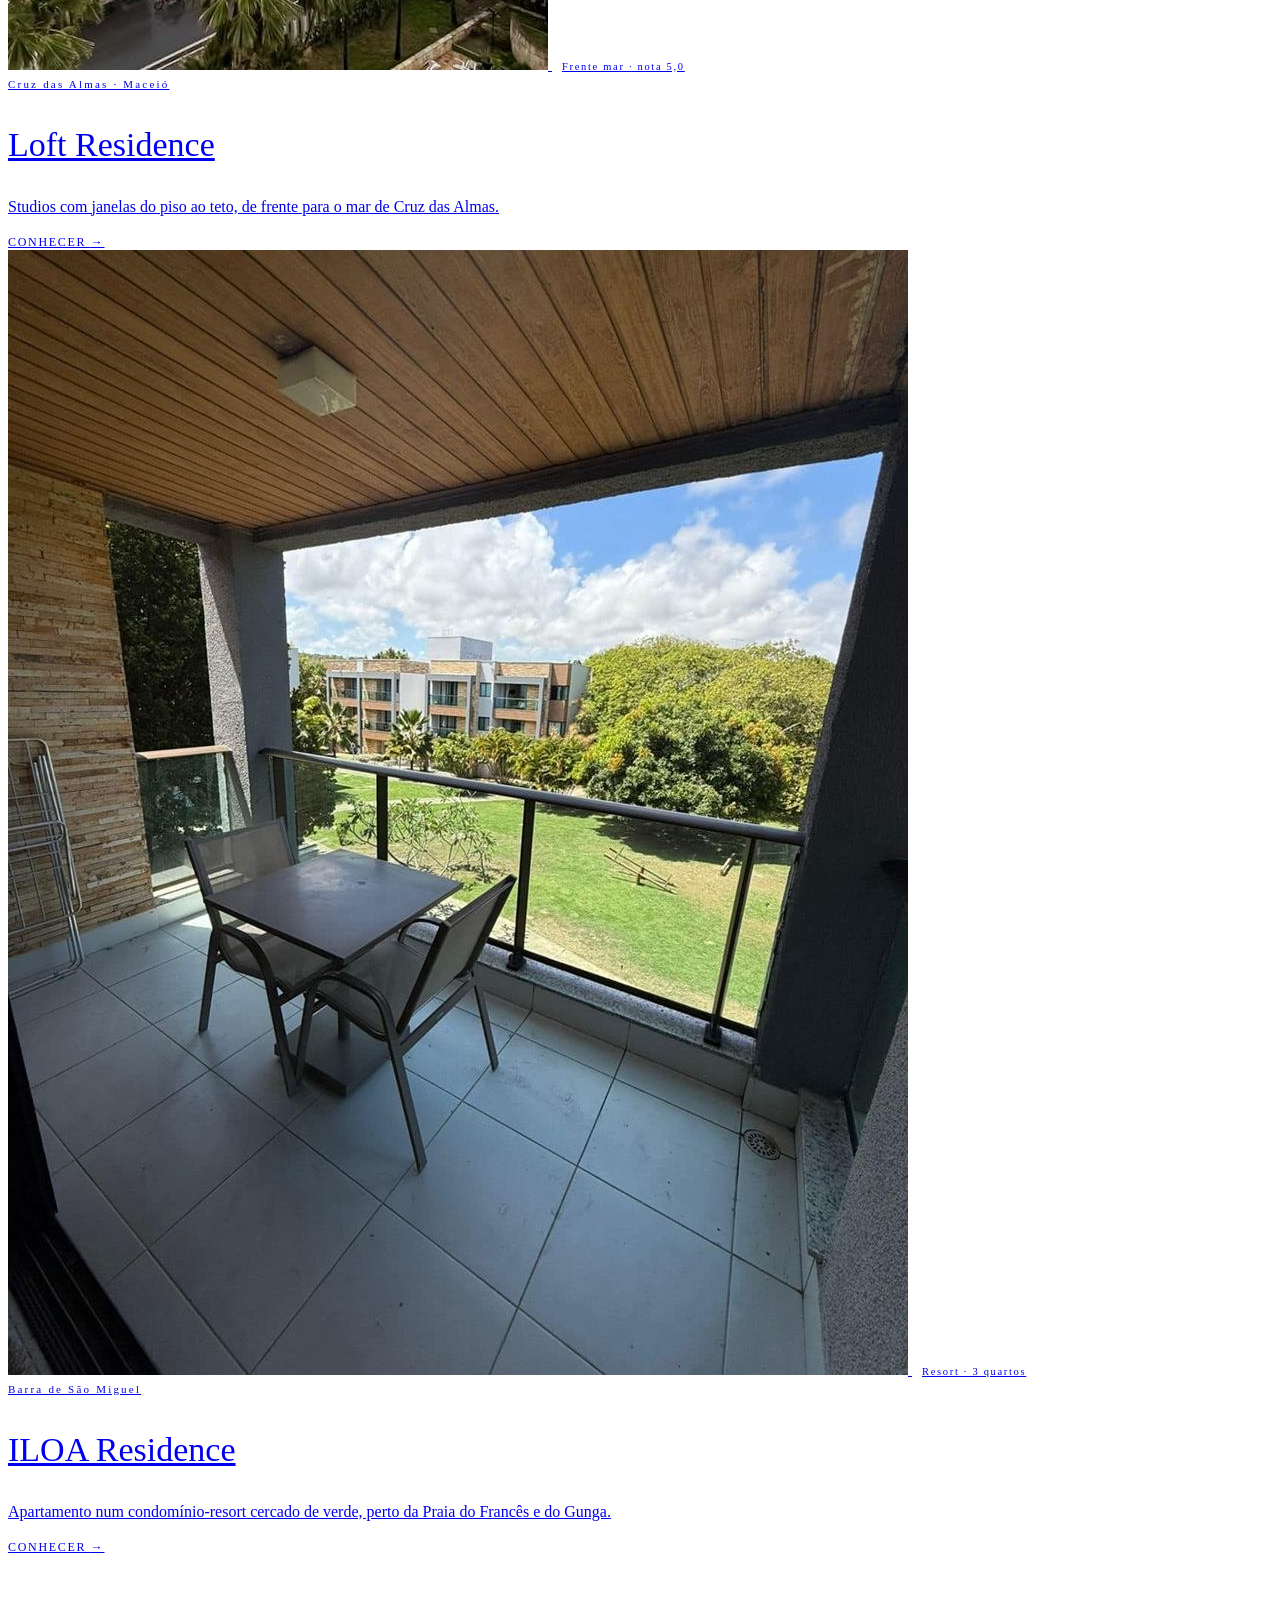
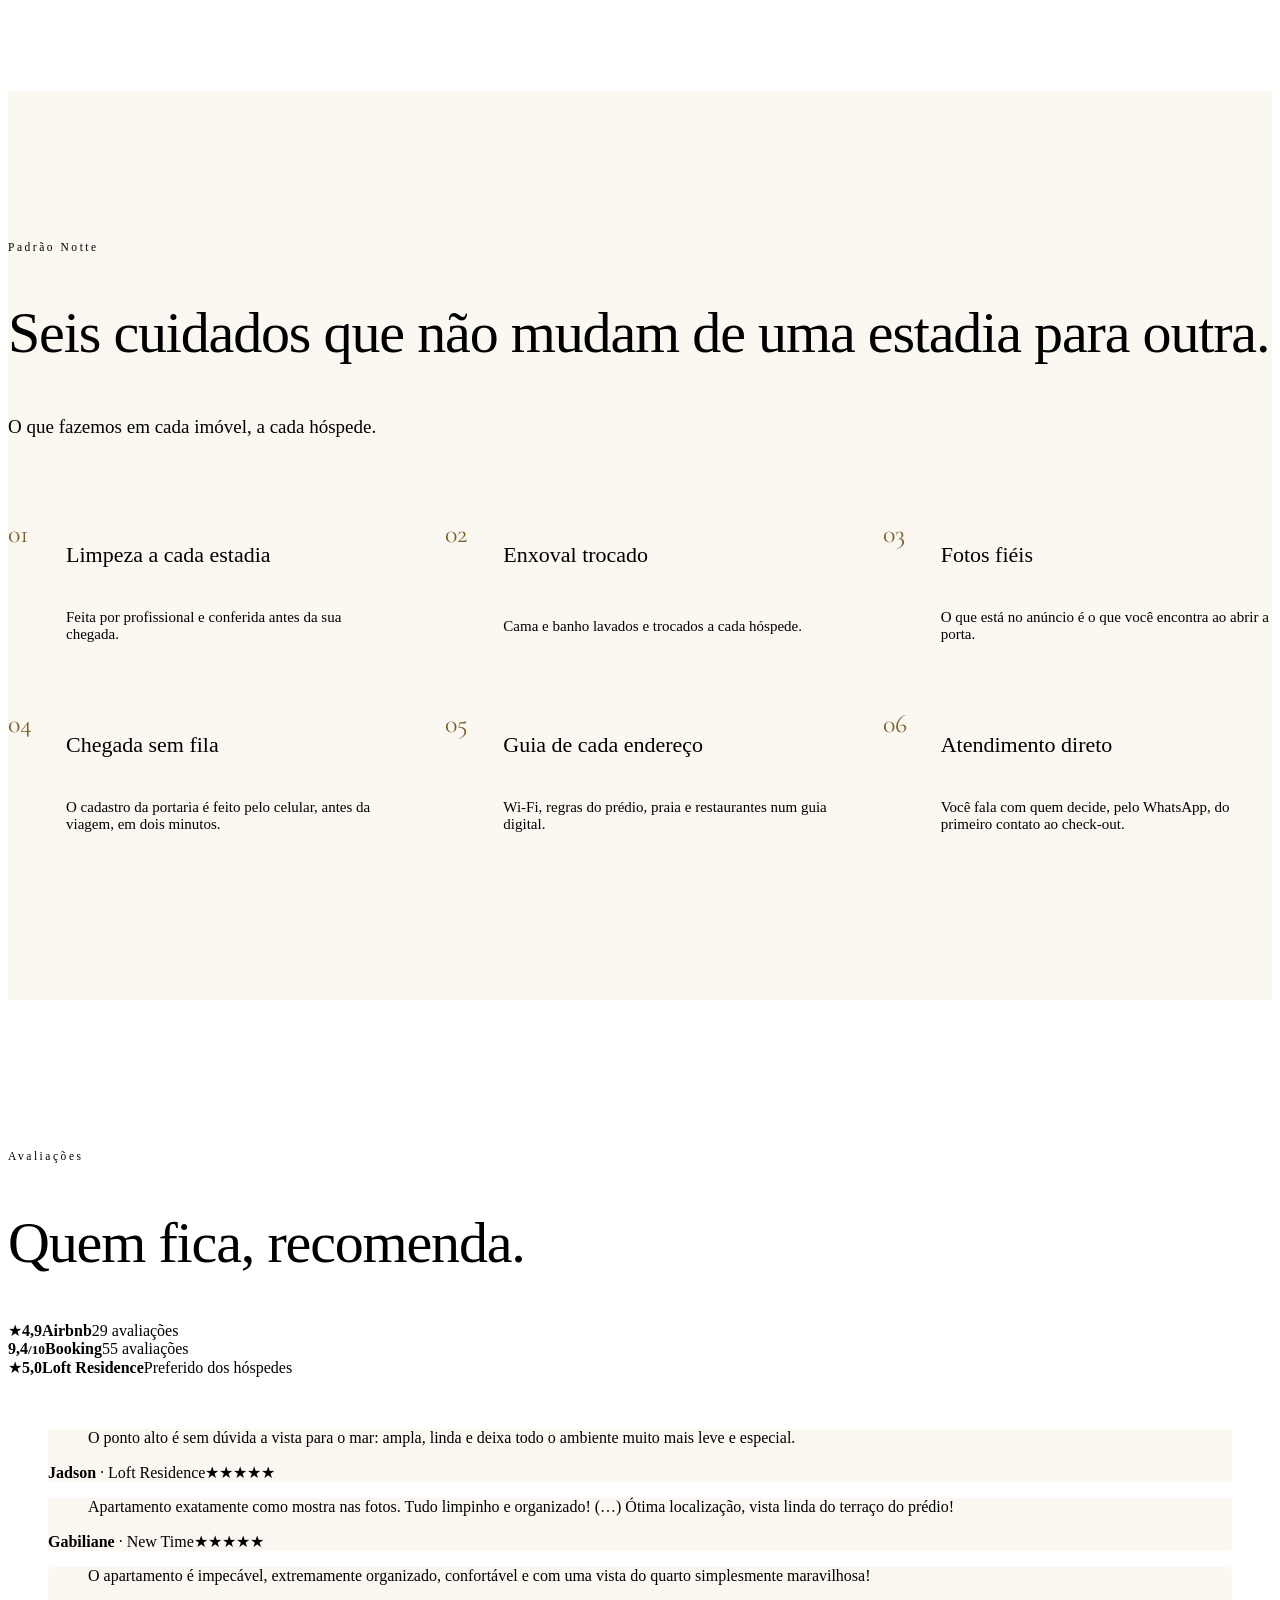
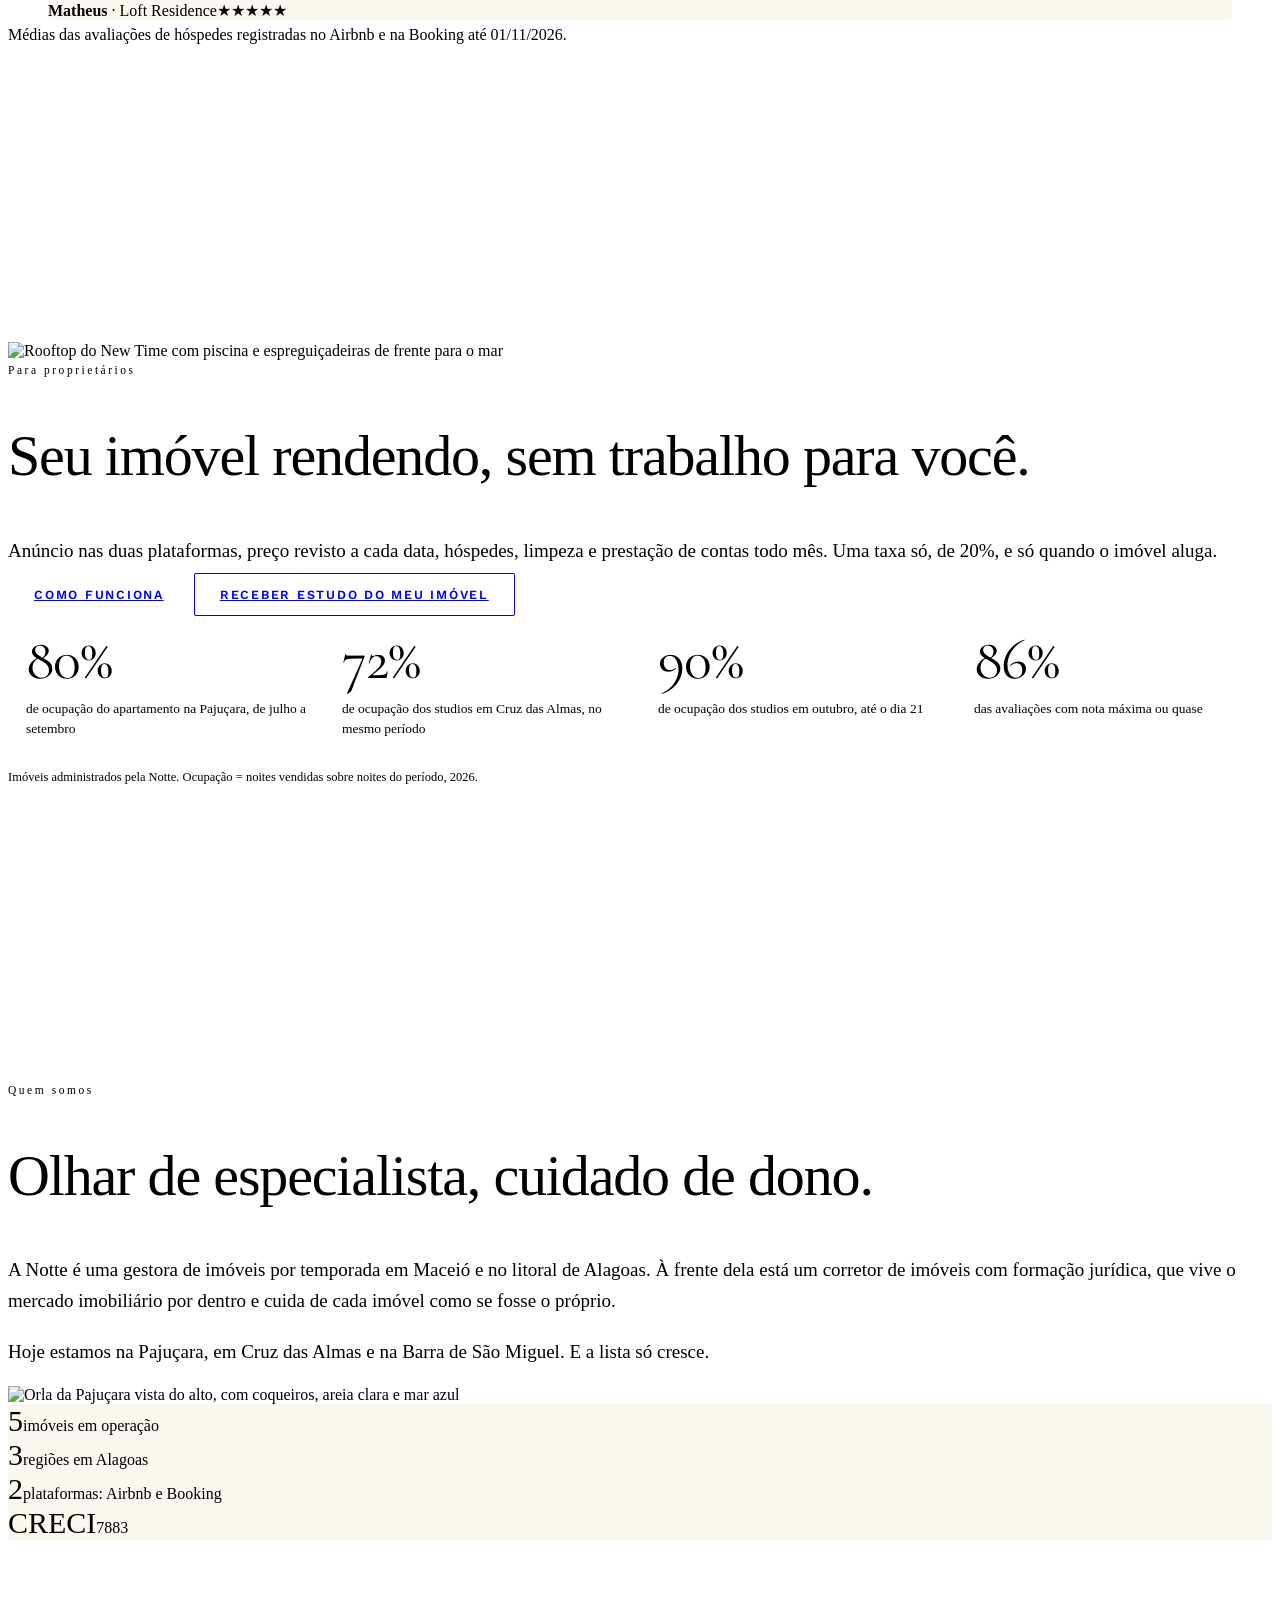
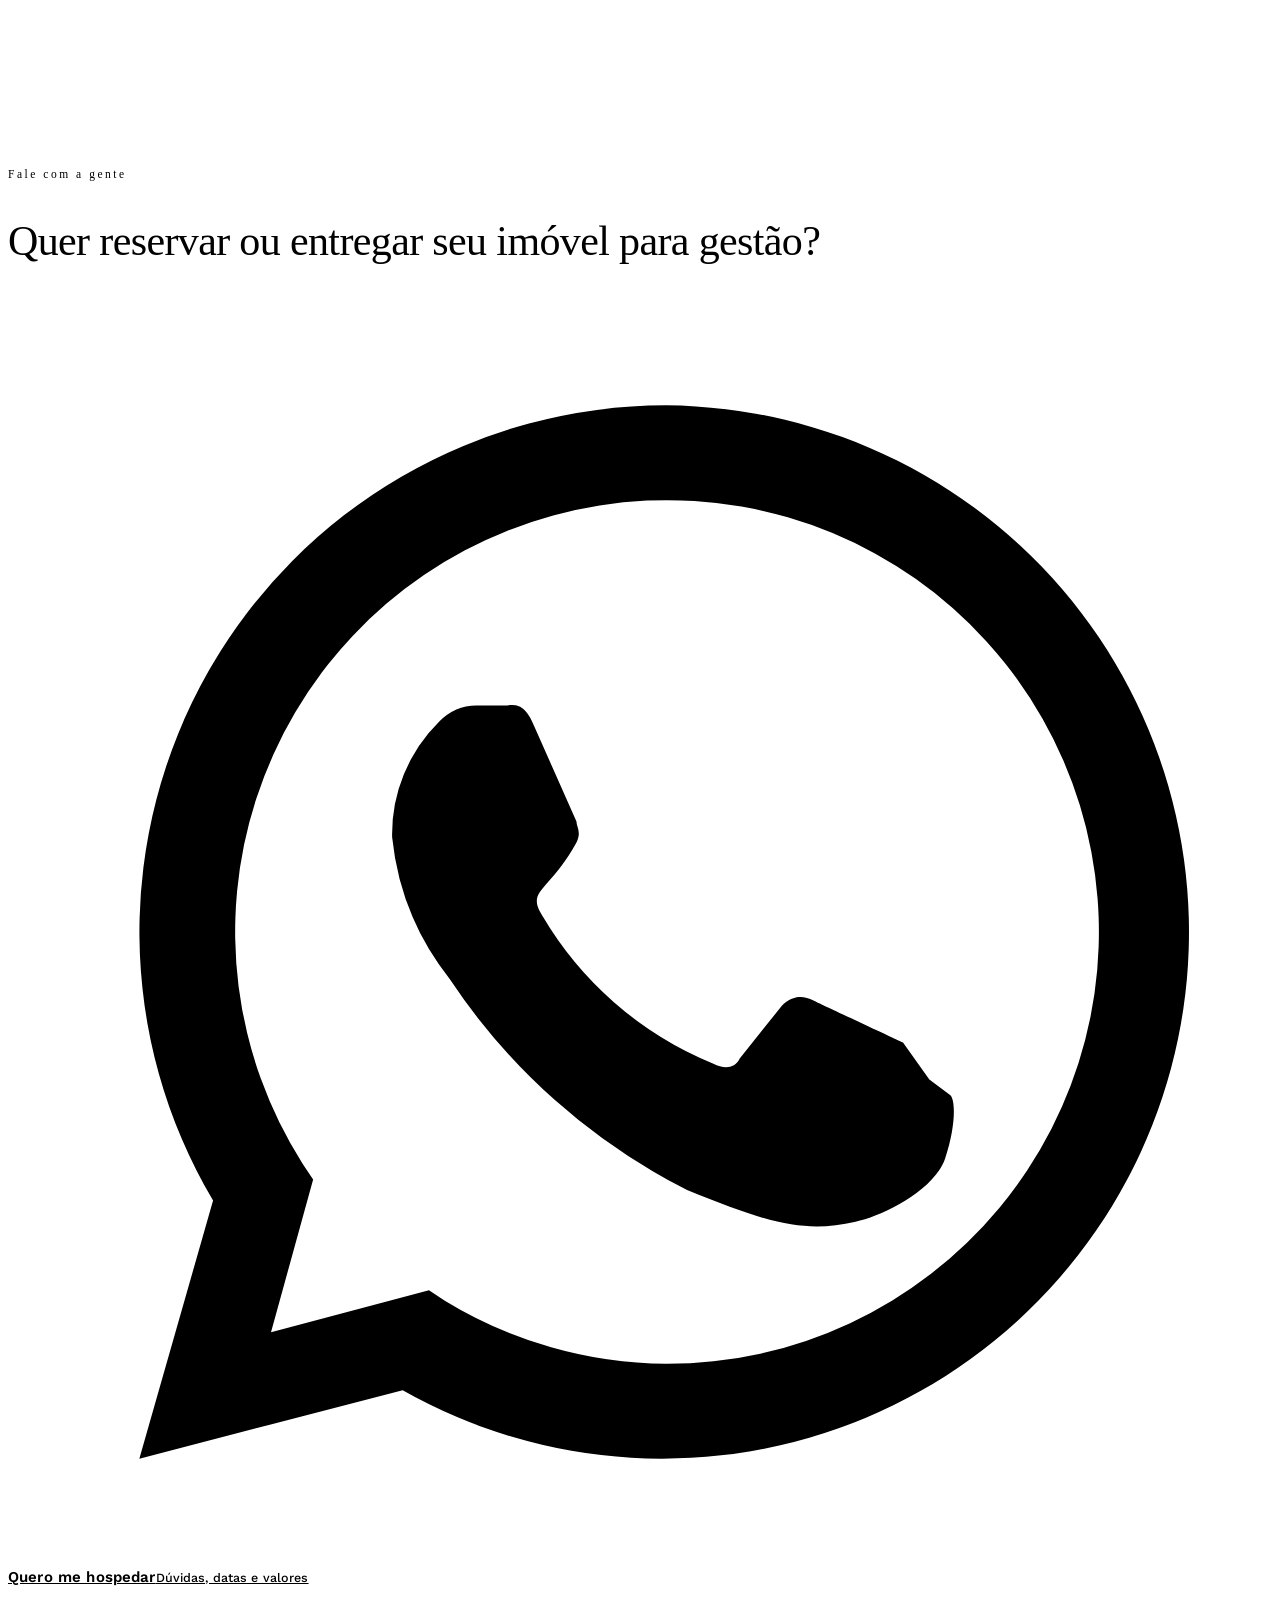
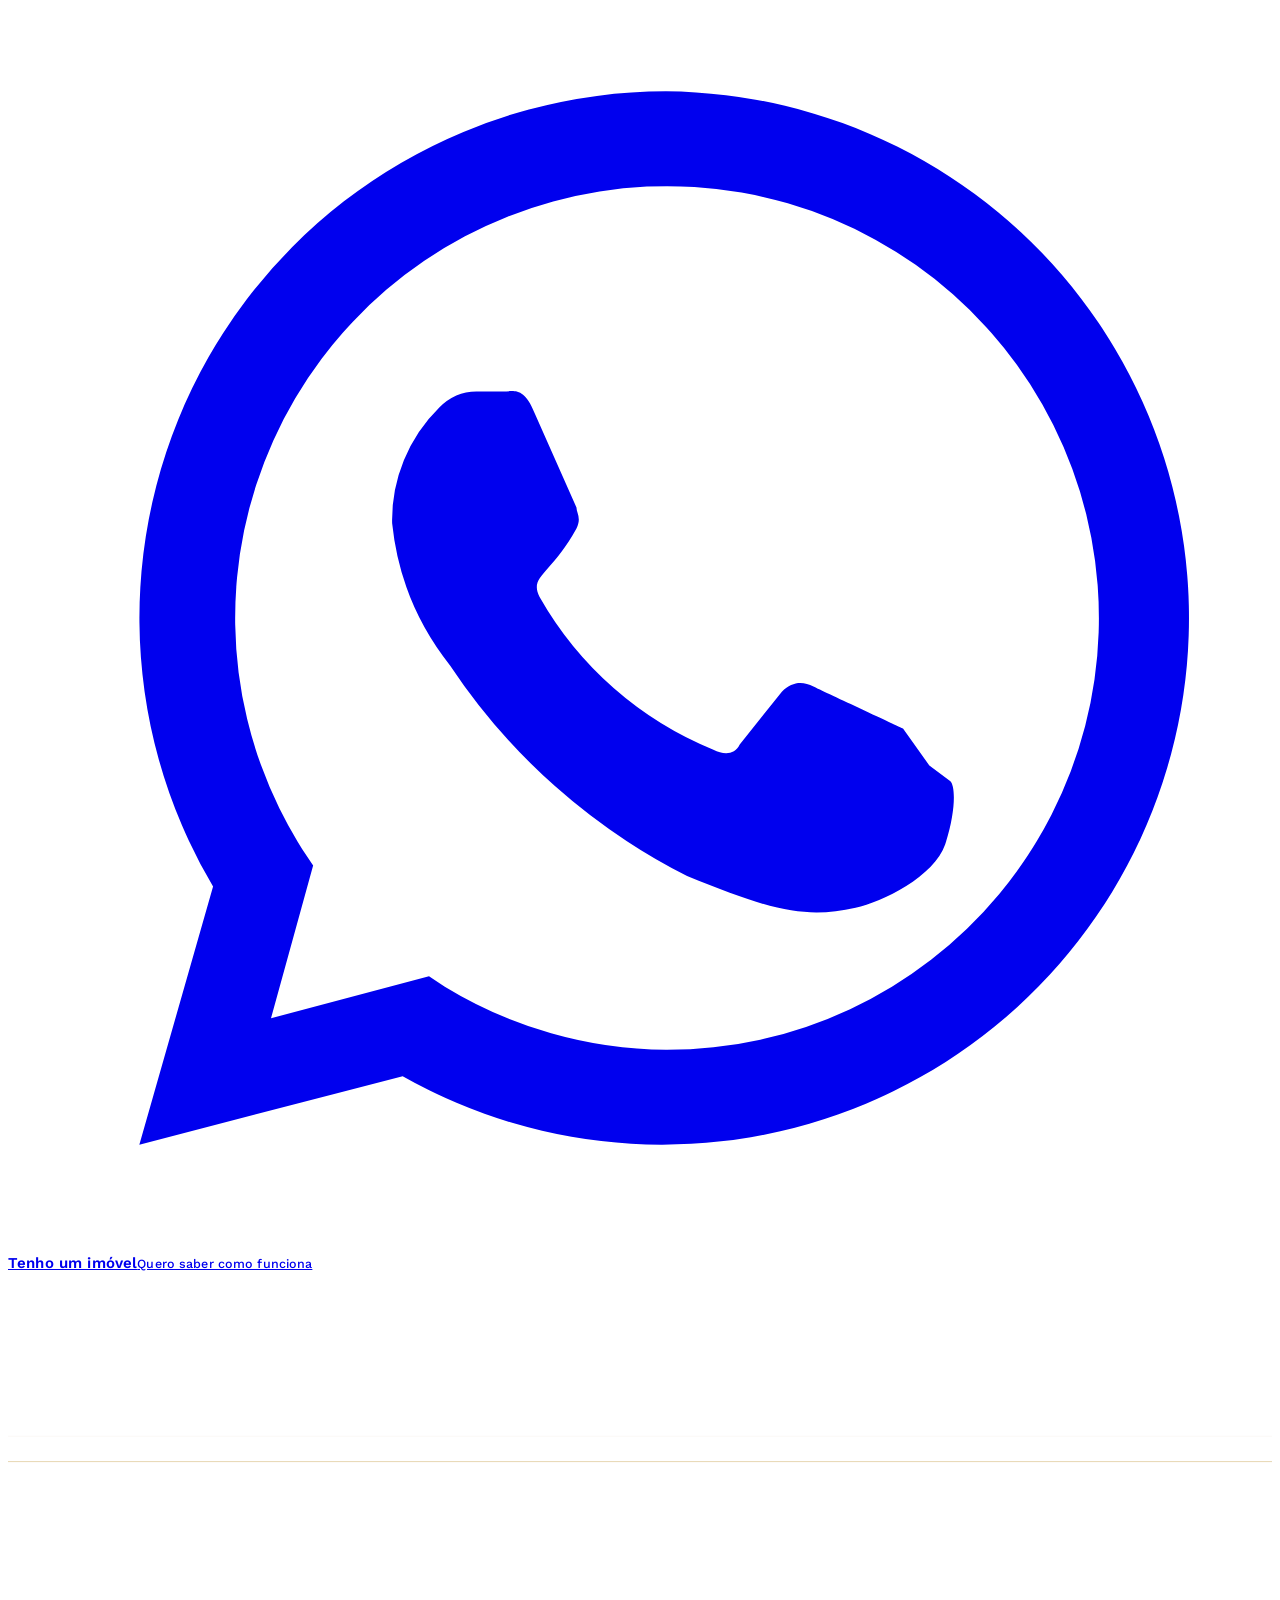
==== commit ec5ae9fb: "Site: reserva direta (12/11/2026, 00:14:00)" ====
--- a/index.html
+++ b/index.html
@@ -330,7 +330,7 @@
         </ul>
       </div>
     </div>
-    <div class="foot-bottom"><span><b>CRECI 7883</b> · Maceió, Alagoas</span><span>© 2026 Notte Stays</span></div>
+    <div class="foot-bottom"><span><b>CRECI 7883</b> · Maceió, Alagoas</span><span><a href="/privacidade/">Privacidade e cookies</a></span><span>© 2026 Notte Stays</span></div>
   </div>
 </footer>
 <a class="wa-float" href="https://wa.me/5582996196123?text=Ol%C3%A1!%20Vim%20pelo%20site%20da%20Notte%20e%20quero%20me%20hospedar.%20Gostaria%20de%20consultar%20disponibilidade%20e%20valores." target="_blank" rel="noopener" aria-label="Falar no WhatsApp"><svg class="ico" viewBox="0 0 24 24" aria-hidden="true"><path fill="currentColor" d="M12 2a10 10 0 0 0-8.6 15.1L2 22l5-1.3A10 10 0 1 0 12 2zm0 18.2a8.2 8.2 0 0 1-4.2-1.2l-.3-.2-3 .8.8-2.9-.2-.3A8.2 8.2 0 1 1 12 20.2zm4.5-6.1c-.2-.1-1.5-.7-1.7-.8-.2-.1-.4-.1-.6.1l-.8 1c-.1.2-.3.2-.5.1a6.7 6.7 0 0 1-3.3-2.9c-.2-.4.2-.4.7-1.3.1-.2 0-.3 0-.4l-.8-1.8c-.2-.5-.4-.4-.6-.4h-.5a1 1 0 0 0-.7.3 3 3 0 0 0-.9 2.2 5.2 5.2 0 0 0 1.1 2.7 11.8 11.8 0 0 0 4.5 4c1.7.7 2.3.8 3.2.6.5-.1 1.5-.6 1.7-1.2.2-.6.2-1.1.1-1.2l-.4-.3z"/></svg></a>
@@ -338,5 +338,6 @@
 <script>(function(){var b=document.querySelector('.barra-cel');if(!b)return;var f=function(){b.classList.toggle('on',window.scrollY>window.innerHeight*0.6)};f();window.addEventListener('scroll',f,{passive:true});})();</script>
 <script src="./assets/site.js"></script>
 <script src="./assets/chat.js" defer></script>
+<script src="/assets/medicao.js?v=c20261111" defer></script>
 </body>
 </html>
